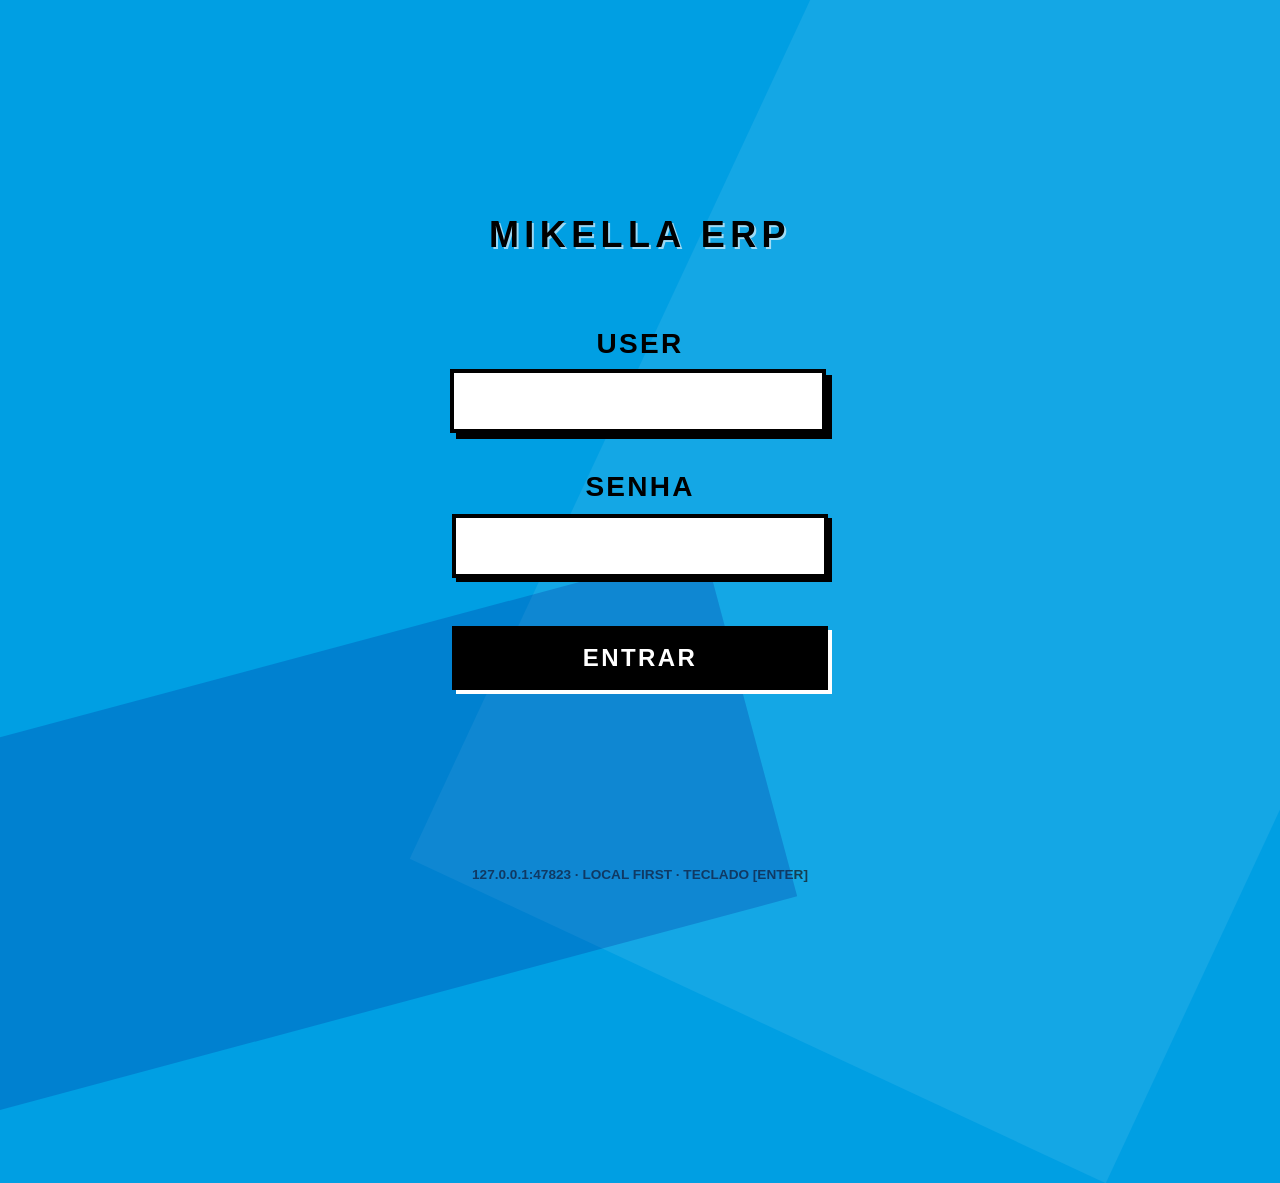
==== mikella/frontend/src/app/financeiro.html @ 802b2dbc "feat: initial commit - MVP-0, MVP-1, local-first store architecture" ====
<!DOCTYPE html>
<html lang="pt-BR">
<head>
  <meta charset="UTF-8" />
  <meta name="viewport" content="width=device-width, initial-scale=1.0" />
  <title>Mikella ERP — Financeiro</title>
  <link rel="stylesheet" href="../shared/design/tokens.css" />
  <link rel="stylesheet" href="../shared/design/fontes.css" />
  <link rel="stylesheet" href="../shared/ui/forms.css" />
  <style>
    [data-tema="caixa"] body { background: var(--branco); color: var(--preto); font-family: var(--fonte-texto); margin: 0; }
    .corte-m { position: fixed; top: 0; right: 0; width: 0; height: 0; border-top: 64px solid var(--cobalto-600); border-left: 64px solid transparent; }
    .wordmark { position: fixed; top: var(--espaco-6); left: var(--espaco-6); display: flex; gap: var(--espaco-1); font-family: var(--fonte-display); font-weight: var(--peso-display); font-size: 1.5rem; line-height: 1; z-index: 10; }
    .wordmark .letra { display: inline-flex; align-items: center; justify-content: center; width: 2em; height: 2em; font-size: 1.1rem; color: var(--preto); background: var(--cobalto-600); border: 2px solid var(--preto); }
    .wordmark .letra:nth-child(odd) { color: var(--branco); background: var(--preto); }

    .app-container { min-height: 100vh; padding: var(--espaco-8) var(--espaco-6) var(--espaco-6) var(--espaco-6); box-sizing: border-box; }
    .linha-topo { display: flex; justify-content: space-between; align-items: flex-end; margin-bottom: var(--espaco-4); gap: var(--espaco-4); flex-wrap: wrap; }
    .titulo-pagina { font-family: var(--fonte-display); font-weight: var(--peso-display); font-size: 1.5rem; margin: 0; }

    table { width: 100%; border-collapse: collapse; margin-top: var(--espaco-3); }
    th, td { border-bottom: 1px solid var(--preto); padding: var(--espaco-3) var(--espaco-2); text-align: left; font-family: var(--fonte-texto); font-size: 0.95rem; }
    th { font-weight: var(--peso-subtitulo); background: #f4f4f4; border-top: 2px solid var(--preto); }
    td.direita, th.direita { text-align: right; }

    .tag { display: inline-block; padding: 2px 8px; font-size: 0.8rem; font-weight: bold; border: 1px solid var(--preto); }
    .tag.pagar { background: #fee2e2; color: #991b1b; }
    .tag.receber { background: #dcfce7; color: #166534; }

    .barra-botoes { display: flex; gap: var(--espaco-2); margin-top: var(--espaco-5); flex-wrap: wrap; }
    .botao { display: inline-flex; align-items: center; justify-content: center; font-family: var(--fonte-texto); font-weight: var(--peso-subtitulo); padding: var(--espaco-3) var(--espaco-4); min-height: 48px; min-width: 96px; background: var(--branco); color: var(--preto); border: 2px solid var(--preto); cursor: pointer; text-decoration: none; }
    .botao:hover { background: var(--cobalto-600); color: var(--branco); }
    .botao.primario { background: var(--preto); color: var(--branco); }
    .botao.primario:hover { background: var(--cobalto-600); }
    .tecla { font-weight: var(--peso-titulo); margin-right: var(--espaco-2); }

    .modal { position: fixed; inset: 0; background: rgba(0,0,0,0.7); display: flex; align-items: center; justify-content: center; z-index: 200; }
    .modal-conteudo { background: var(--branco); color: var(--preto); border: 2px solid var(--preto); padding: var(--espaco-6); max-width: 480px; width: calc(100% - var(--espaco-4)); position: relative; }
    .modal-titulo { font-family: var(--fonte-display); font-weight: var(--peso-display); font-size: 1.5rem; margin: 0 0 var(--espaco-4); }
    .modal-conteudo::after { content: ""; position: absolute; top: 0; right: 0; width: 48px; height: 48px; background: var(--cobalto-600); clip-path: polygon(0 0, 0 100%, 100% 0); }

    .campo { margin-bottom: var(--espaco-3); }
    .campo label { display: block; font-weight: var(--peso-subtitulo); margin-bottom: var(--espaco-1); }
    .campo input, .campo select { width: 100%; padding: var(--espaco-2); border: 2px solid var(--preto); font-family: var(--fonte-texto); font-size: 1rem; box-sizing: border-box; }

    .toast { position: fixed; bottom: var(--espaco-6); right: var(--espaco-6); background: var(--preto); color: var(--branco); padding: var(--espaco-3) var(--espaco-5); font-family: var(--fonte-texto); font-weight: var(--peso-subtitulo); border: 2px solid var(--preto); display: none; z-index: 300; }
    .toast.visivel { display: block; }
  </style>
</head>
<body data-tema="caixa">
  <div class="corte-m"></div>
  <div class="wordmark" aria-label="Mikella">
    <span class="letra" aria-hidden="true">M</span>
    <span class="letra" aria-hidden="true">i</span>
    <span class="letra" aria-hidden="true">k</span>
    <span class="letra" aria-hidden="true">e</span>
    <span class="letra" aria-hidden="true">l</span>
    <span class="letra" aria-hidden="true">l</span>
    <span class="letra" aria-hidden="true">a</span>
  </div>

  <main class="app-container">
    <div class="linha-topo">
      <div>
        <h1 class="titulo-pagina">Financeiro — Contas em Aberto</h1>
        <p style="margin:var(--espaco-1) 0 0 0; color:#555;">Contas a pagar, a receber e liquidação de parcelas</p>
      </div>
      <div id="saldo-resumo" style="font-weight:bold; font-size:1.1rem; padding:var(--espaco-2); border:2px solid var(--preto);">
        Total Aberto: R$ 0,00
      </div>
    </div>

    <table>
      <thead>
        <tr>
          <th>Tipo</th>
          <th>Descrição</th>
          <th>Vencimento</th>
          <th>Parcela</th>
          <th class="direita">Valor</th>
          <th class="direita">Ação</th>
        </tr>
      </thead>
      <tbody id="tabela-contas-corpo">
        <tr><td colspan="6" style="text-align:center;">Carregando contas...</td></tr>
      </tbody>
    </table>

    <div class="barra-botoes">
      <button id="btn-nova-conta" class="botao primario"><span class="tecla">F1</span> Nova Conta</button>
      <button id="btn-backup" class="botao"><span class="tecla">F2</span> Gerar Backup Local</button>
      <button id="btn-voltar" class="botao"><span class="tecla">Esc</span> Voltar ao Menu</button>
    </div>
  </main>

  <div id="toast" class="toast"></div>

  <!-- Modal: Nova Conta -->
  <div id="modal-conta" class="modal" style="display:none;">
    <div class="modal-conteudo">
      <h2 class="modal-titulo">Lançar Nova Conta</h2>
      <form id="form-conta">
        <div class="campo">
          <label for="conta-tipo">Tipo de Conta *</label>
          <select id="conta-tipo">
            <option value="PAGAR">Conta a Pagar (Saída)</option>
            <option value="RECEBER">Conta a Receber (Entrada)</option>
          </select>
        </div>
        <div class="campo">
          <label for="conta-desc">Descrição / Fornecedor / Cliente *</label>
          <input id="conta-desc" type="text" required placeholder="Ex: Fornecedor Café Torrado" autocomplete="off" />
        </div>
        <div style="display:flex; gap:var(--espaco-2);">
          <div class="campo" style="flex:1;">
            <label for="conta-valor">Valor Total (R$) *</label>
            <input id="conta-valor" type="text" required placeholder="0,00" style="text-align:right;" />
          </div>
          <div class="campo" style="flex:1;">
            <label for="conta-parcelas">Nº Parcelas</label>
            <input id="conta-parcelas" type="number" value="1" min="1" max="60" />
          </div>
        </div>
        <div class="campo">
          <label for="conta-vencimento">Primeiro Vencimento *</label>
          <input id="conta-vencimento" type="date" required />
        </div>
        <div style="margin-top:var(--espaco-4); display:flex; gap:var(--espaco-2);">
          <button type="submit" class="botao primario" style="flex:1;">Registrar Conta</button>
          <button type="button" id="btn-cancelar-conta" class="botao" style="flex:1;">Cancelar</button>
        </div>
      </form>
    </div>
  </div>

  <!-- Modal: Liquidar Parcela -->
  <div id="modal-liquidar" class="modal" style="display:none;">
    <div class="modal-conteudo">
      <h2 class="modal-titulo">Liquidar Parcela</h2>
      <p id="liquidar-info" style="font-weight:bold; margin-bottom:var(--espaco-3);"></p>
      <form id="form-liquidar">
        <input type="hidden" id="liq-id" />
        <input type="hidden" id="liq-tipo" />
        <input type="hidden" id="liq-idx" />
        <div class="campo">
          <label for="liq-forma">Forma de Pagamento *</label>
          <select id="liq-forma">
            <option value="DINHEIRO">Dinheiro</option>
            <option value="PIX">Pix</option>
            <option value="DEBITO">Cartão de Débito</option>
            <option value="CREDITO">Cartão de Crédito</option>
            <option value="OUTRO">Outro / Boleto</option>
          </select>
        </div>
        <div class="campo">
          <label for="liq-valor">Valor a Liquidar (R$) *</label>
          <input id="liq-valor" type="text" required style="text-align:right;" />
        </div>
        <div style="margin-top:var(--espaco-4); display:flex; gap:var(--espaco-2);">
          <button type="submit" class="botao primario" style="flex:1;">Confirmar Liquidação</button>
          <button type="button" id="btn-cancelar-liq" class="botao" style="flex:1;">Cancelar</button>
        </div>
      </form>
    </div>
  </div>

  <script type="module">
    const API_URL = (window.MIKELLA_API_URL || "http://127.0.0.1:47823").replace(/\/+$/, "");
    const token = localStorage.getItem("mikella_token");
    if (!token) { window.location.href = "landing.html"; }
    const authHeaders = { "Authorization": `Bearer ${token}` };

    const Money = {
      fmt(c) {
        const v = (c < 0 ? "-" : "") + "R$ " + (Math.abs(c)/100).toFixed(2).replace(".", ",");
        return v;
      },
      parse(str) {
        const digitos = (str || "").replace(/\D/g, "");
        return parseInt(digitos, 10) || 0;
      }
    };

    function toast(msg) {
      const t = document.getElementById("toast");
      t.textContent = msg;
      t.classList.add("visivel");
      setTimeout(() => t.classList.remove("visivel"), 2500);
    }

    async function fetchJSON(path, opts = {}) {
      const res = await fetch(`${API_URL}${path}`, {
        headers: { "Content-Type": "application/json", ...authHeaders },
        ...opts,
      });
      const data = await res.json().catch(() => ({}));
      return { ok: res.ok, status: res.status, data };
    }

    async function carregarContas() {
      const { ok, data } = await fetchJSON("/v1/finance/contas-abertas");
      if (!ok) {
        toast(data.erro || "Falha ao carregar contas abertas.");
        return;
      }

      const contas = data.contas || [];
      renderTabela(contas);
    }

    function renderTabela(contas) {
      const tbody = document.getElementById("tabela-contas-corpo");
      tbody.innerHTML = "";

      let totalAbertoCentavos = 0;

      if (contas.length === 0) {
        tbody.innerHTML = '<tr><td colspan="6" style="text-align:center; padding:var(--espaco-6);">Nenhuma conta em aberto no momento.</td></tr>';
        document.getElementById("saldo-resumo").textContent = "Total Aberto: R$ 0,00";
        return;
      }

      contas.forEach(c => {
        const tr = document.createElement("tr");
        const tipoClass = c.tipo === "PAGAR" ? "pagar" : "receber";
        const valorCents = c.valor_centavos || 0;
        totalAbertoCentavos += valorCents;

        tr.innerHTML = `
          <td><span class="tag ${tipoClass}">${c.tipo}</span></td>
          <td><strong>${c.descricao}</strong></td>
          <td>${c.vencimento}</td>
          <td>${c.parcela_numero || 1}</td>
          <td class="direita">${Money.fmt(valorCents)}</td>
          <td class="direita">
            <button class="botao" style="min-height:36px; min-width:72px; padding:var(--espaco-1) var(--espaco-2);" 
              data-liquidar-id="${c.id}" data-liquidar-tipo="${c.tipo}" data-liquidar-idx="${c.parcela_numero || 1}" data-liquidar-valor="${valorCents}" data-liquidar-desc="${c.descricao}">
              Liquidar
            </button>
          </td>
        `;
        tbody.appendChild(tr);
      });

      document.getElementById("saldo-resumo").textContent = `Total Aberto: ${Money.fmt(totalAbertoCentavos)}`;

      tbody.querySelectorAll("[data-liquidar-id]").forEach(btn => {
        btn.onclick = () => abrirModalLiquidar(
          btn.dataset.liquidarId,
          btn.dataset.liquidarTipo,
          btn.dataset.liquidarIdx,
          parseInt(btn.dataset.liquidarValor, 10),
          btn.dataset.liquidarDesc
        );
      });
    }

    // Modal Nova Conta
    const modalConta = document.getElementById("modal-conta");
    const btnNovaConta = document.getElementById("btn-nova-conta");
    const btnCancelaConta = document.getElementById("btn-cancelar-conta");
    const formConta = document.getElementById("form-conta");

    btnNovaConta.onclick = () => {
      formConta.reset();
      document.getElementById("conta-vencimento").value = new Date().toISOString().slice(0, 10);
      modalConta.style.display = "flex";
      document.getElementById("conta-desc").focus();
    };

    btnCancelaConta.onclick = () => {
      modalConta.style.display = "none";
    };

    document.getElementById("conta-valor").addEventListener("input", (e) => {
      const v = e.target.value.replace(/\D/g, "");
      if (v.length > 0) {
        e.target.value = (parseInt(v, 10) / 100).toFixed(2).replace(".", ",");
      }
    });

    formConta.onsubmit = async (e) => {
      e.preventDefault();
      const tipo = document.getElementById("conta-tipo").value;
      const endpoint = tipo === "PAGAR" ? "/v1/finance/contas-pagar" : "/v1/finance/contas-receber";

      const totalCentavos = Money.parse(document.getElementById("conta-valor").value);
      const qtdParcelas = parseInt(document.getElementById("conta-parcelas").value, 10) || 1;
      const primeiroVenc = document.getElementById("conta-vencimento").value;

      // Gera parcelas
      const valorBaseParcela = Math.floor(totalCentavos / qtdParcelas);
      const resto = totalCentavos % qtdParcelas;

      const parcelas = [];
      const d = new Date(primeiroVenc + "T12:00:00Z");

      for (let i = 0; i < qtdParcelas; i++) {
        const vcto = new Date(d);
        vcto.setMonth(vcto.getMonth() + i);
        const valorParc = i === 0 ? valorBaseParcela + resto : valorBaseParcela;
        parcelas.push({
          numero: i + 1,
          vencimento: vcto.toISOString().slice(0, 10),
          valor_centavos: valorParc,
        });
      }

      const payload = {
        descricao: document.getElementById("conta-desc").value.trim(),
        pessoa_id: null,
        plano_contas_id: null,
        parcelas: parcelas,
      };

      const { ok, data } = await fetchJSON(endpoint, {
        method: "POST",
        body: JSON.stringify(payload)
      });

      if (ok) {
        toast("Conta registrada com sucesso!");
        modalConta.style.display = "none";
        carregarContas();
      } else {
        toast(data.erro || "Falha ao registrar conta.");
      }
    };

    // Modal Liquidar
    const modalLiq = document.getElementById("modal-liquidar");
    const formLiq = document.getElementById("form-liquidar");
    const btnCancelaLiq = document.getElementById("btn-cancelar-liq");

    function abrirModalLiquidar(id, tipo, idx, valorCents, desc) {
      document.getElementById("liq-id").value = id;
      document.getElementById("liq-tipo").value = tipo;
      document.getElementById("liq-idx").value = idx;
      document.getElementById("liquidar-info").textContent = `${tipo}: ${desc} — Parcela ${idx}`;
      document.getElementById("liq-valor").value = (valorCents / 100).toFixed(2).replace(".", ",");
      modalLiq.style.display = "flex";
      document.getElementById("liq-forma").focus();
    }

    btnCancelaLiq.onclick = () => { modalLiq.style.display = "none"; };

    formLiq.onsubmit = async (e) => {
      e.preventDefault();
      const id = document.getElementById("liq-id").value;
      const tipo = document.getElementById("liq-tipo").value;
      const idx = document.getElementById("liq-idx").value;
      const forma = document.getElementById("liq-forma").value;
      const valorCentavos = Money.parse(document.getElementById("liq-valor").value);

      const endpoint = tipo === "PAGAR"
        ? `/v1/finance/contas-pagar/${id}/parcelas/${idx}/liquidar`
        : `/v1/finance/contas-receber/${id}/parcelas/${idx}/liquidar`;

      const payload = {
        forma_pagamento: forma,
        valor_centavos: valorCentavos,
      };

      const { ok, data } = await fetchJSON(endpoint, {
        method: "POST",
        body: JSON.stringify(payload)
      });

      if (ok) {
        toast("Parcela liquidada com sucesso!");
        modalLiq.style.display = "none";
        carregarContas();
      } else {
        toast(data.erro || "Falha ao liquidar parcela.");
      }
    };

    // Backup Local
    document.getElementById("btn-backup").onclick = async () => {
      toast("Gerando cópia de segurança local...");
      const { ok, data } = await fetchJSON("/v1/sistema/backup-local", { 
        method: "POST",
        body: JSON.stringify({})
      });
      if (ok) {
        toast(`Backup gerado: ${data.arquivo} (${data.tamanho_bytes} bytes).`);
      } else {
        toast(data.erro || "Falha ao gerar backup.");
      }
    };

    // Voltar
    document.getElementById("btn-voltar").onclick = () => { window.location.href = "main-menu.html"; };

    // Teclas de atalho
    document.addEventListener("keydown", (e) => {
      if (modalConta.style.display === "flex" || modalLiq.style.display === "flex") {
        if (e.key === "Escape") {
          e.preventDefault();
          modalConta.style.display = "none";
          modalLiq.style.display = "none";
        }
        return;
      }

      if (e.key === "F1") { e.preventDefault(); btnNovaConta.click(); }
      else if (e.key === "F2") { e.preventDefault(); document.getElementById("btn-backup").click(); }
      else if (e.key === "Escape") { e.preventDefault(); document.getElementById("btn-voltar").click(); }
    });

    carregarContas();
  </script>
</body>
</html>
---- mikella/frontend/src/shared/design/tokens.css ----
/* ─────────────────────────────────────────────────────────────────────────
   Mikella Design System — Tokens de núcleo
   Baseado em 08_IDENTIDADE_VISUAL_E_UX.md §5.2, §6.4, §7.1, §7.8

   REGRA (VIS-110): Nenhum valor de cor, tamanho de fonte ou espaçamento
   hardcoded fora deste arquivo. Toda variação usa estas variáveis.

   Paleta fechada: cobalto / preto / branco / papel / cinza-500 +
   estados funcionais (amarelo, vermelho, verde). Nada de neon, rosa,
   roxo, ou gradientes (VIS-007, §4.1).

   Fontes: Archivo (Display) + Source Sans 3 (Texto).
   As fontes reais são carregadas via fontes.css (woff2 local).
   Estas variáveis são o stack de fallback (VIS-032: texto aparece
   imediatamente e troca sem mudar layout).
───────────────────────────────────────────────────────────────────────── */

:root {
  /* ════════════════════════════════════════════════════════════════════
     CORES — Paleta fechada (5.2)
     ════════════════════════════════════════════════════════════════════ */

  /* Cor-assinatura */
  --azul-600:  #0040D8;   /* cor da marca, ações primárias, bloco do total */
  --azul-700:  #0030A8;   /* estado pressionado/hover sobre azul-600 */

  /* Azul em fundos escuros */
  --azul-300:  #7DA2FF;   /* texto e ícone azul no modo Noite */
  --azul-100:  #DCE6FF;   /* fundo de linha selecionada */

  /* Preto / branco / papel (base) */
  --preto:     #000000;   /* tinta: texto, contornos, trilho de navegação */
  --branco:    #FFFFFF;   /* papel: fundo de trabalho */
  --papel:     #EEF0F6;   /* fundo de área no modo Dia, painéis laterais */

  /* Cinza e linha (texto secundário + réguas do livro) */
  --cinza-500: #5E6377;   /* texto secundário e bordas de campo */
  --linha:     #C9CCD8;   /* APENAS réguas decorativas do livro (VIS-073) */

  /* Modo Noite */
  --noite-2:   #141623;   /* painéis no modo Noite */

  /* Estados funcionais — sempre com texto + forma ao lado (VIS-300) */
  --amarelo:          #FFD21F;  /* aviso / validade a vencer */
  --vermelho:         #C81E16;  /* perigo / diferença de caixa / estoque crítico */
  --verde:            #07733C;  /* confirmação / conferido */
  --vermelho-claro:   #FF6B5E;  /* perigo no modo Noite */
  --verde-claro:      #3DD68C;  /* sucesso no modo Noite */

  /* ════════════════════════════════════════════════════════════════════
     CORTES (45°) — Assinatura visual (7.1)
     Sempre canto superior direito cortado a 45°. Zero border-radius (VIS-040).
     ════════════════════════════════════════════════════════════════════ */

  --corte-s: 6px;   /* botões, campos, marcas de estado */
  --corte-m: 12px;  /* painéis, diálogos, bloco do total */
  --corte-l: 24px;  /* painéis de destaque no modo Rua */

  /* ════════════════════════════════════════════════════════════════════
     ESPAÇAMENTO — Escala de 4px (7.8)
     ════════════════════════════════════════════════════════════════════ */

  --espaco-0: 0;
  --espaco-1: 4px;
  --espaco-2: 8px;
  --espaco-3: 12px;
  --espaco-4: 16px;
  --espaco-5: 24px;
  --espaco-6: 32px;
  --espaco-7: 48px;
  --espaco-8: 64px;
  --espaco-9: 96px;

  /* ════════════════════════════════════════════════════════════════════
     TIPOGRAFIA — Escala (6.4)
     Display: Archivo (condensada, extra-pesada, industrial)
     Texto: Source Sans 3 (neutra, aberta, legível)
     Fontes locais via fontes.css; fallback do sistema via tokens (VIS-032).
     ════════════════════════════════════════════════════════════════════ */

  --fonte-display: "Archivo", "Arial Narrow", "Helvetica Neue", sans-serif;
  --fonte-texto:   "Source Sans 3", "Segoe UI", "Noto Sans", sans-serif;

  --tamanho-numero-caixa: 5rem;   /* 80px em 16px base */
  --tamanho-display-l:    2.75rem; /* 44px */
  --tamanho-display-m:    2rem;    /* 32px */
  --tamanho-titulo:       1.25rem; /* 20px */
  --tamanho-subtitulo:    1rem;    /* 16px */
  --tamanho-texto:        0.875rem;/* 14px — padrão da interface */
  --tamanho-texto-caixa:  1rem;    /* 16px — lista de itens da venda */
  --tamanho-auxiliar:     0.8125rem; /* 13px — legendas, metadados */

  --peso-display: 800;
  --peso-titulo:  700;
  --peso-subtitulo: 600;
  --peso-texto:   400;
  --peso-texto-negrito: 700;
  --peso-numero-caixa: 900;

  /* ════════════════════════════════════════════════════════════════════
     FORMAS (5 formas do sistema — 7)
     Cada forma é uma classe utilitária. VIS-040: raio de borda zero.
     ════════════════════════════════════════════════════════════════════ */

  /* Corte-D, Corte-M, Corte-L: retângulo com canto superior direito cortado 45° */
  /* Selo: pentágono (ponta à direita) — definido em ui/selo/ */
  /* Marca de estado: pílula retangular com Corte-S — definida em ui/marca-estado/ */
  /* Régua: linha 1px — definida em ui/tabela-fita/ */
  /* Letreiro: letras-bloco — definida em ui/letreiro/ */
}

/* ════════════════════════════════════════════════════════════════════════
   TEMA DIA — padrão operacional (5.3, VIS-010)
   75% branco/papel, 18% preto, 6% azul, 1% estados
   ════════════════════════════════════════════════════════════════════════ */
[data-tema="dia"] {
  --fundo:   var(--branco);
  --painel:  var(--papel);
  --texto:   var(--preto);
  --texto-2: var(--cinza-500);
  --destaque: var(--azul-600);
  --borda:   var(--cinza-500);
  --selecao-bg: var(--azul-100);
  --rifa-status: var(--preto);
}

/* ════════════════════════════════════════════════════════════════════════
   TEMA NOITE — uso prolongado em ambiente escuro (5.3)
   Fundo preto + noite-2, texto branco, azul-300 para destaque
   ════════════════════════════════════════════════════════════════════════ */
[data-tema="noite"] {
  --fundo:   var(--preto);
  --painel:  var(--noite-2);
  --texto:   var(--branco);
  --texto-2: var(--cinza-500);
  --destaque: var(--azul-300);
  --borda:   var(--cinza-500);
  --selecao-bg: var(--azul-100);
  --rifa-status: var(--preto);
}

/* ════════════════════════════════════════════════════════════════════════
   TEMA RUA — landing, portal, ativação (5.3)
   55% azul, 25% preto, 20% branco
   ════════════════════════════════════════════════════════════════════════ */
[data-tema="rua"] {
  --fundo:   var(--azul-600);
  --painel:  var(--azul-600);
  --texto:   var(--branco);
  --texto-2: var(--branco);
  --destaque: var(--amarelo);
  --borda:   var(--preto);
  --selecao-bg: var(--azul-100);
  --rifa-status: var(--preto);
}

/* ════════════════════════════════════════════════════════════════════════
   ESTILOS BASE (6.1, 6.2, 6.25)
   ════════════════════════════════════════════════════════════════════════ */

/* Fonte do sistema como fallback até fontes locais carregar (VIS-032) */
html {
  font-size: 16px;
  scroll-behavior: manual; /* sem parallax (§4.1) */
}

body {
  margin: 0;
  font-family: var(--fonte-texto);
  font-size: var(--tamanho-texto);
  font-weight: var(--peso-texto);
  line-height: 1.4;
  -webkit-font-smoothing: auto;
  -moz-osx-font-smoothing: auto;
}

/* Algarismos tabulares + lining em todos os lugares (VIS-021) */
*, *::before, *::after {
  font-feature-settings: "tnum" 1, "lnum" 1;
}

/* Zero border-radius em todo o sistema (VIS-040) */
* {
  border-radius: 0;
}

/* Sem sombra difusa (VIS-072, §4.1) */
* {
  --shadow-soft: none;
  box-shadow: none;
}
---- mikella/frontend/src/shared/design/fontes.css ----
/* ─────────────────────────────────────────────────────────────────────────
   Mikella Design System — Carregamento de fontes
   08_IDENTIDADE_VISUAL_E_UX.md §6, §14.1

   Fontes (SIL OFL 1.1 — licença livre, verificada):
   - Archivo (Display): fontealternativa.com / github.com/google/fonts
   - Source Sans 3 (Texto): github.com/adobe-fonts/source-sans

   VIS-030: fontes locais em woff2, subconjunto latino (inclui ç, ã, õ, R$, −)
   VIS-031: orçamento ~120 KB — 7 arquivos = 103 KB ✓
   VIS-032: font-display: swap — texto aparece imediato na fonte de sistema,
            troca sem mudar layout (size-adjust para reservar métricas)
   VIS-033: licença OFL no repositório oficial, algarismos tabulares ✓

   A ordem do fallback: Archivo → Arial Narrow; Source Sans 3 → Segoe UI.
   font-feature-settings forçado globalmente em tokens.css ("tnum" 1, "lnum" 1).
───────────────────────────────────────────────────────────────────────── */

/* ─── Archivo (Display) — pesos usados: 800 (extra-bold), 900 (black) ─── */

@font-face {
  font-family: "Archivo";
  src: url("../fontes/Archivo-800.woff2") format("woff2");
  font-weight: 800;
  font-display: swap;
}

@font-face {
  font-family: "Archivo";
  src: url("../fontes/Archivo-900.woff2") format("woff2");
  font-weight: 900;
  font-display: swap;
}

@font-face {
  font-family: "Archivo";
  src: url("../fontes/Archivo-700.woff2") format("woff2");
  font-weight: 700;
  font-display: swap;
}

/* ─── Source Sans 3 (Texto) — pesos usados: 400, 600, 700, 900 ─── */

@font-face {
  font-family: "Source Sans 3";
  src: url("../fontes/SourceSans3-400.woff2") format("woff2");
  font-weight: 400;
  font-display: swap;
}

@font-face {
  font-family: "Source Sans 3";
  src: url("../fontes/SourceSans3-600.woff2") format("woff2");
  font-weight: 600;
  font-display: swap;
}

@font-face {
  font-family: "Source Sans 3";
  src: url("../fontes/SourceSans3-700.woff2") format("woff2");
  font-weight: 700;
  font-display: swap;
}

@font-face {
  font-family: "Source Sans 3";
  src: url("../fontes/SourceSans3-900.woff2") format("woff2");
  font-weight: 900;
  font-display: swap;
}
---- mikella/frontend/src/shared/ui/forms.css ----
/* ─────────────────────────────────────────────────────────────────────────
   Mikella Design System — Formas geométricas (5 formas do sistema)
   08_IDENTIDADE_VISUAL_E_UX.md §7

   VIS-040: raio de borda ZERO em todo o sistema. Nada de border-radius.
   VIS-041: clip-path polígono estático; ≤30 elementos com corte por tela.
   VIS-042: contorno 2px preto (ou 1px cinza-500); réguas 1px linha.
   4.1: NADA de sombra difusa, gradiente, glass, neon.

   As 5 formas (não mais formas genéricas):
   1. Corte  (7.1)  — canto superior direito cortado a 45°
   2. Selo   (7.2)  — pentágono, ponta à direita
   3. Marca  (7.3)  — pílula retangular com Corte-S
   4. Régua  (7.4)  — linha horizontal 1px
   5. Letreiro (7.5)— letras-bloco (implementado em HTML, não CSS)
───────────────────────────────────────────────────────────────────────── */

/* ════════════════════════════════════════════════════════════════════════
   FORMA 1: CORTE — assinatura visual
   Retângulo com canto superior direito cortado a 45°.
   VIS-041: clip-path polígono sobre elemento (sem animar).
   Variantes de tamanho do corte: 6px / 12px / 24px.
   ════════════════════════════════════════════════════════════════════════ */

.corte-s {
  clip-path: polygon(0 0, calc(100% - var(--corte-s)) 0, 100% var(--corte-s), 100% 100%, 0 100%);
}

.corte-m {
  clip-path: polygon(0 0, calc(100% - var(--corte-m)) 0, 100% var(--corte-m), 100% 100%, 0 100%);
}

.corte-l {
  clip-path: polygon(0 0, calc(100% - var(--corte-l)) 0, 100% var(--corte-l), 100% 100%, 0 100%);
}

/* Aninha: elemento externo preto com filho branco recuado (VIS-041) */
.corte-borda {
  position: relative;
  display: inline-block;
}
.corte-borda::after {
  content: "";
  position: absolute;
  inset: 2px; /* recuo do contorno 2px */
  clip-path: polygon(0 0, calc(100% - var(--corte-s)) 0, 100% var(--corte-s), 100% 100%, 0 100%);
  background: var(--fundo, var(--branco));
  z-index: 1;
}
.corte-borda > * {
  position: relative;
  z-index: 2;
}

/* ════════════════════════════════════════════════════════════════════════
   FORMA 2: SELO — pentágono (ponta à direita)
   Máximo 3 por tela (VIS-001, §4.2). Estado importante.
   VIS-043: sempre tem texto. Forma e texto repetem a cor.
   ════════════════════════════════════════════════════════════════════════ */

.selo {
  display: inline-flex;
  align-items: center;
  justify-content: center;
  padding: var(--espaco-1) var(--espaco-3);
  font-family: var(--fonte-display);
  font-size: var(--tamanho-auxiliar);
  font-weight: var(--peso-display);
  text-transform: uppercase;
  letter-spacing: 0.05em;
  /* Pentágono: ponta à direita */
  clip-path: polygon(0 0, 60% 0, 100% 50%, 60% 100%, 0 100%);
  white-space: nowrap;
  line-height: 1.3;
}

/* Variantes de cor do selo (7.2) */
.selo-atencao    { background: var(--amarelo);        color: var(--preto); }
.selo-perigo     { background: var(--vermelho);       color: var(--branco); }
.selo-confirmacao { background: var(--verde);        color: var(--branco); }
.selo-marca      { background: var(--azul-600);       color: var(--branco); }
.selo-bloqueado  { background: var(--branco); border: 2px dashed var(--preto); color: var(--preto); }

/* Inclinação -2 a -3° só no modo Rua (7.2) */
[data-tema="rua"] .selo-rua {
  transform: rotate(-2deg);
}

/* ════════════════════════════════════════════════════════════════════════
   FORMA 3: MARCA DE ESTADO — pílula retangular com Corte-S
   Tabelas e listas. Texto em caixa de frase, 13px, peso 600.
   VIS-004: proximidade (rótulo colado ao campo).
   ════════════════════════════════════════════════════════════════════════ */

.marca-estado {
  display: inline-flex;
  align-items: center;
  gap: var(--espaco-1);
  padding: var(--espaco-1) var(--espaco-3);
  font-family: var(--fonte-texto);
  font-size: var(--tamanho-auxiliar);
  font-weight: var(--peso-subtitulo);
  font-feature-settings: "tnum" 1, "lnum" 1, "smcp" off;
  text-transform: none; /* caixa de frase, nunca maiúsculas (7.3) */
  letter-spacing: 0;
  border: 1px solid transparent;
  clip-path: inset(0); /* sem borda arredondada, sem corte por padrão */
}

/* Indicador à esquerda — quadrado ou triângulo (7.3) */
.marca-indicador {
  width: var(--espaco-2);
  height: var(--espaco-2);
  flex-shrink: 0;
  display: inline-block;
}
.marca-triangulo .marca-indicador {
  clip-path: polygon(0 0, 100% 50%, 0 100%);
}
.marca-quadrado .marca-indicador {
  /* retângulo puro, sem border-radius (VIS-040) */
}

/* Estados de cor da marca (7.3 + 5.2) */
.marca-aberta    { color: var(--verde);    border-color: var(--verde); }
.marca-fechamento { color: var(--amarelo); border-color: var(--amarelo); }
.marca-atencao   { color: var(--amarelo);  border-color: var(--amarelo); }
.marca-pendente  { color: var(--cinza-500); border-color: var(--cinza-500); }
.marca-pago      { color: var(--verde);    border-color: var(--verde); }
.marca-perigo    { color: var(--vermelho); border-color: var(--vermelho); }

/* ════════════════════════════════════════════════════════════════════════
   FORMA 4: RÉGUA — linha horizontal 1px
   Organiza tabelas e listas como livro contábil (7.4, VIS-045).
   ════════════════════════════════════════════════════════════════════════ */

.regua {
  border-top: 1px solid var(--linha);
}

.regua-total {
  border-top: 2px solid var(--preto); /* soma */
}

.regua-fina {
  border-bottom: 1px solid var(--linha);
}

/* ════════════════════════════════════════════════════════════════════════
   BOTÕES (Seção 12)
   ════════════════════════════════════════════════════════════════════════ */

.btn {
  display: inline-flex;
  align-items: center;
  justify-content: center;
  font-family: var(--fonte-texto);
  font-weight: var(--peso-subtitulo);
  font-size: var(--tamanho-texto);
  text-decoration: none;
  cursor: pointer;
  border: none;
  border: 2px solid transparent;
  padding: var(--espaco-2) var(--espaco-4);
  height: 40px; /* VIS-071: altura padrão 40px */
  transition: background-color 0.15s ease, border-color 0.15s ease;
}

/* Botão primário: fundo azul-600, texto branco (12.1) */
.btn-primario {
  background: var(--azul-600);
  color: var(--branco);
  border-color: var(--azul-600);
}
.btn-primario:hover   { background: var(--azul-700); border-color: var(--azul-700); }
.btn-primario:active  { transform: scale(0.98); }

/* Botão secundário: fundo branco, contorno 2px preto */
.btn-secundario {
  background: var(--fundo, var(--branco));
  color: var(--texto, var(--preto));
  border-color: var(--preto);
}
.btn-secundario:hover {
  background: var(--painel, var(--papel));
}

/* Botão terciário: texto azul, sem fundo */
.btn-terciario {
  background: transparent;
  color: var(--azul-600);
  border-color: transparent;
  text-decoration: underline;
}
.btn-terciario:hover { background: var(--azul-100); }

/* Botão perigoso: fundo vermelho (12.1) */
.btn-perigo {
  background: var(--vermelho);
  color: var(--branco);
  border-color: var(--vermelho);
}

/* Botão do caixa: 48px (VIS-071) */
.btn-caixa {
  height: 48px;
  width: 100%;
  font-size: var(--tamanho-subtitulo);
}

/* Foco visível: inversão de cor + barra de 4px na base (12.1) */
.btn:focus-visible,
.campo:focus-visible {
  outline: 2px solid var(--destaque);
  outline-offset: 0;
  box-shadow: inset 0 -4px 0 var(--destaque); /* barra 4px base */
}

/* ════════════════════════════════════════════════════════════════════════
   CAMPOS (12.2)
   ════════════════════════════════════════════════════════════════════════ */

.campo {
  display: block;
  width: 100%;
  padding: var(--espaco-2) var(--espaco-2);
  font-family: var(--fonte-texto);
  font-size: var(--tamanho-texto);
  font-weight: var(--peso-texto);
  color: var(--texto, var(--preto));
  background: var(--fundo, var(--branco));
  border: 2px solid var(--borda, var(--cinza-500));
  height: 40px; /* VIS-071 */
}

.campo:focus {
  border-color: var(--preto);
  border-width: 2px;
}

.campo.erro {
  border-color: var(--vermelho);
}

.campo-label {
  font-family: var(--fonte-texto);
  font-size: var(--tamanho-auxiliar);
  font-weight: var(--peso-subtitulo);
  color: var(--texto-2, var(--cinza-500));
  margin-bottom: var(--espaco-1);
  display: block;
}

/* Campo de valor: número tabular, R$ fixo, direita (VIS-021, 12.3) */
.campo-valor {
  text-align: right;
  font-family: var(--fonte-texto);
  font-feature-settings: "tnum" 1, "lnum" 1;
  direction: ltr;
}

/* ════════════════════════════════════════════════════════════════════════
   PAINEL (12.6)
   Corte-M, contorno 2px, cabeçalho com título 20px
   ════════════════════════════════════════════════════════════════════════ */

.painel {
  background: var(--painel, var(--branco));
  border: 2px solid var(--preto);
  position: relative;
}

.painel.corte-m {
  clip-path: polygon(0 0, calc(100% - var(--corte-m)) 0, 100% var(--corte-m), 100% 100%, 0 100%);
}

.painel-cabecalho {
  font-family: var(--fonte-texto);
  font-size: var(--tamanho-titulo);
  font-weight: var(--peso-titulo);
  padding: var(--espaco-3) var(--espaco-4);
  border-bottom: 1px solid var(--linha);
}

.painel-corpo {
  padding: var(--espaco-3) var(--espaco-4);
}

/* ════════════════════════════════════════════════════════════════════════
   TABELA EM FITA (12.4, VIS-045)
   Réguas de 1px, cabeçalho caixa de frase peso 600,
   números à direita, linha selecionada invertida.
   ═══════════════════════════════════════════════════════════════════════─ */

.tabela-fita {
  width: 100%;
  border-collapse: collapse;
  font-family: var(--fonte-texto);
}

.tabela-fita th {
  text-align: left;
  font-size: var(--tamanho-auxiliar);
  font-weight: var(--peso-subtitulo);
  color: var(--texto-2, var(--cinza-500));
  padding: var(--espaco-2) 0;
  border-bottom: 1px solid var(--linha);
  text-transform: capitalize;
}

.tabela-fita th.numero { text-align: right; }

.tabela-fita td {
  padding: var(--espaco-1) 0;
  border-bottom: 1px solid var(--linha);
}

.tabela-fita td.numero {
  text-align: right;
  font-feature-settings: "tnum" 1, "lnum" 1;
}

.tabela-fita tr.selecionado {
  background: var(--azul-100);
  color: var(--preto);
}

.tabela-fita .total-row td {
  border-top: 2px solid var(--preto);
  font-weight: var(--peso-titulo);
}

/* ════════════════════════════════════════════════════════════════════════
   BARRA DE ESTADO (9.3)
   Faixa fixa no topo: sessão, segurança, internet/backup
   ════════════════════════════════════════════════════════════════════════ */

.barra-estado {
  display: flex;
  align-items: center;
  gap: var(--espaco-3);
  background: var(--painel, var(--papel));
  border-bottom: 1px solid var(--linha);
  padding: var(--espaco-1) var(--espaco-4);
  font-family: var(--fonte-texto);
  font-size: var(--tamanho-auxiliar);
  font-weight: var(--peso-texto);
  color: var(--texto-2, var(--cinza-500));
  flex-wrap: wrap;
}

.barra-estado .item {
  display: inline-flex;
  align-items: center;
  gap: var(--espaco-1);
}

.barra-estado .item.segurado {
  color: var(--verde);
}

.barra-estado .item.offline {
  color: var(--amarelo);
}

/* ════════════════════════════════════════════════════════════════════════
   TRILHO DE NAVEGAÇÃO (9.2, VIS-007)
   Preto, 176px, texto branco, seleção cobalto invertida (UX-007)
   ════════════════════════════════════════════════════════════════════════ */

.trilho-nav {
  position: fixed;
  top: 0; left: 0; bottom: 0;
  width: 176px;
  background: var(--preto);
  display: flex;
  flex-direction: column;
  gap: var(--espaco-1);
  padding: var(--espaco-5) var(--espaco-3);
}

.trilho-nav a {
  display: block;
  padding: var(--espaco-2) var(--espaco-2);
  color: var(--branco);
  text-decoration: none;
  font-family: var(--fonte-texto);
  font-size: var(--tamanho-texto);
  font-weight: var(--peso-subtitulo);
  transition: background-color 0.15s ease;
}

.trilho-nav a.ativo {
  background: var(--azul-600);
  color: var(--branco);
  /* seleção por inversão de cor (VIS-011) */
}

.trilho-nav a:hover:not(.ativo) {
  background: var(--papel);
  color: var(--preto);
}

/* ════════════════════════════════════════════════════════════════════════
   CONTADOR DE COTA (UX-034, 12.8)
   Texto "61 de 85" em 16px peso 700 + barra chapada com marcas
   ════════════════════════════════════════════════════════════════════════ */

.contador-cota {
  display: flex;
  align-items: center;
  gap: var(--espaco-2);
  font-family: var(--fonte-texto);
  font-size: 1rem;
  font-weight: var(--peso-titulo);
}

.contador-barra {
  flex: 1;
  height: 8px;
  background: var(--cinza-500);
  position: relative;
  border: 1px solid var(--preto);
}

.contador-barra::before {
  content: "";
  display: block;
  height: 100%;
  width: var(--progresso, 70%); /* calculado dinamicamente */
  background: var(--amarelo);
}

/* Passa de 80%: amarelo + selo atenção */
.contador-cota.umero {
  --progresso: 80%;
}

/* 100%: vermelho + selo perigo */
.contador-cota.critico {
  --progresso: 100%;
}

/* ════════════════════════════════════════════════════════════════════════
   TECLA (atalho) — caixa com Corte-S (12.9)
   ════════════════════════════════════════════════════════════════════════ */

.tecla {
  display: inline-flex;
  align-items: center;
  justify-content: center;
  font-family: var(--fonte-texto);
  font-size: var(--tamanho-auxiliar);
  font-weight: var(--peso-subtitulo);
  width: 28px;
  height: 28px;
  border: 1px solid var(--preto);
  background: var(--fundo, var(--branco));
  color: var(--texto, var(--preto));
  clip-path: polygon(0 0, calc(100% - var(--corte-s)) 0, 100% var(--corte-s), 100% 100%, 0 100%);
  white-space: nowrap;
}

/* ════════════════════════════════════════════════════════════════════════
   NÚMERO GRANDE (VIS-001, 6.4)
   Usado no total do caixa, saldos, faturamento
   ════════════════════════════════════════════════════════════════════════ */

.numero-grande {
  font-family: var(--fonte-display);
  font-size: var(--tamanho-numero-caixa);
  font-weight: var(--peso-numero-caixa);
  color: var(--destaque, var(--azul-600));
  font-feature-settings: "tnum" 1, "lnum" 1;
  line-height: 1;
}

.numero-grande.branco { color: var(--branco); }
.numero-grande.preto { color: var(--preto); }
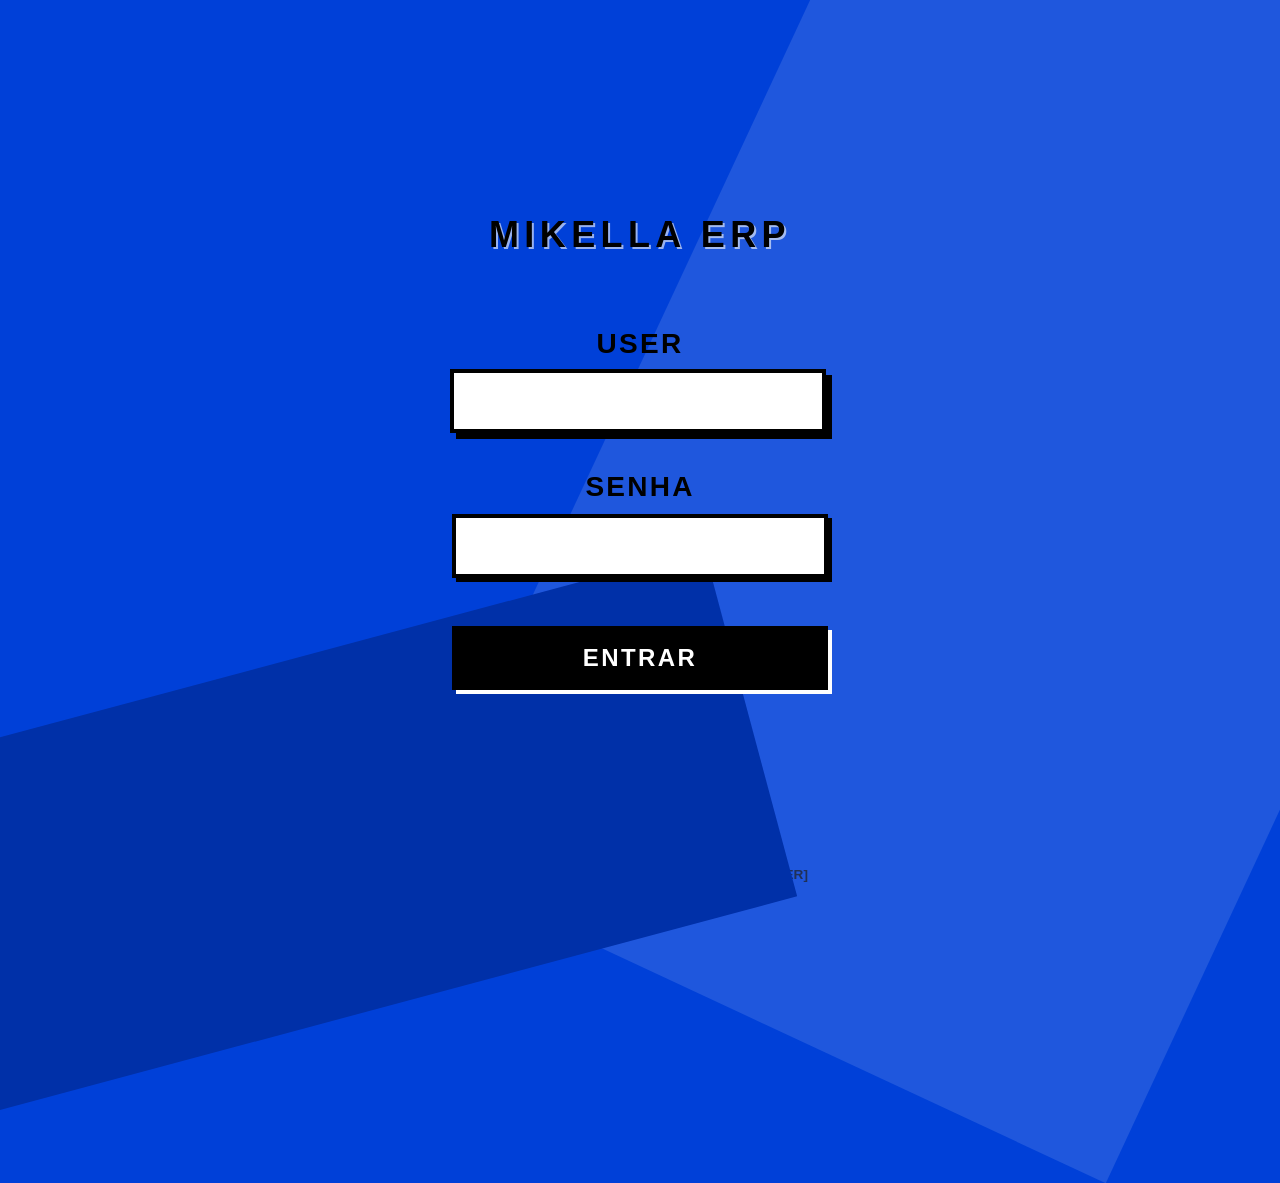
==== commit e0c1e89a: "fix(frontend): harmonize design tokens and strict visual identity spec" ====
--- a/mikella/frontend/src/app/financeiro.html
+++ b/mikella/frontend/src/app/financeiro.html
@@ -23,9 +23,9 @@
     th { font-weight: var(--peso-subtitulo); background: #f4f4f4; border-top: 2px solid var(--preto); }
     td.direita, th.direita { text-align: right; }
 
-    .tag { display: inline-block; padding: 2px 8px; font-size: 0.8rem; font-weight: bold; border: 1px solid var(--preto); }
-    .tag.pagar { background: #fee2e2; color: #991b1b; }
-    .tag.receber { background: #dcfce7; color: #166534; }
+    .tag { display: inline-block; padding: 2px 8px; font-size: 0.8rem; font-weight: var(--peso-titulo); border: 1px solid var(--preto); text-transform: uppercase; }
+    .tag.pagar { background: var(--vermelho, #C81E16); color: var(--branco, #FFFFFF); }
+    .tag.receber { background: var(--verde, #07733C); color: var(--branco, #FFFFFF); }
 
     .barra-botoes { display: flex; gap: var(--espaco-2); margin-top: var(--espaco-5); flex-wrap: wrap; }
     .botao { display: inline-flex; align-items: center; justify-content: center; font-family: var(--fonte-texto); font-weight: var(--peso-subtitulo); padding: var(--espaco-3) var(--espaco-4); min-height: 48px; min-width: 96px; background: var(--branco); color: var(--preto); border: 2px solid var(--preto); cursor: pointer; text-decoration: none; }
--- a/mikella/frontend/src/shared/design/tokens.css
+++ b/mikella/frontend/src/shared/design/tokens.css
@@ -23,6 +23,8 @@
   /* Cor-assinatura */
   --azul-600:  #0040D8;   /* cor da marca, ações primárias, bloco do total */
   --azul-700:  #0030A8;   /* estado pressionado/hover sobre azul-600 */
+  --cobalto-600: var(--azul-600); /* alias canônico citado na especificação */
+  --cobalto-700: var(--azul-700);
 
   /* Azul em fundos escuros */
   --azul-300:  #7DA2FF;   /* texto e ícone azul no modo Noite */
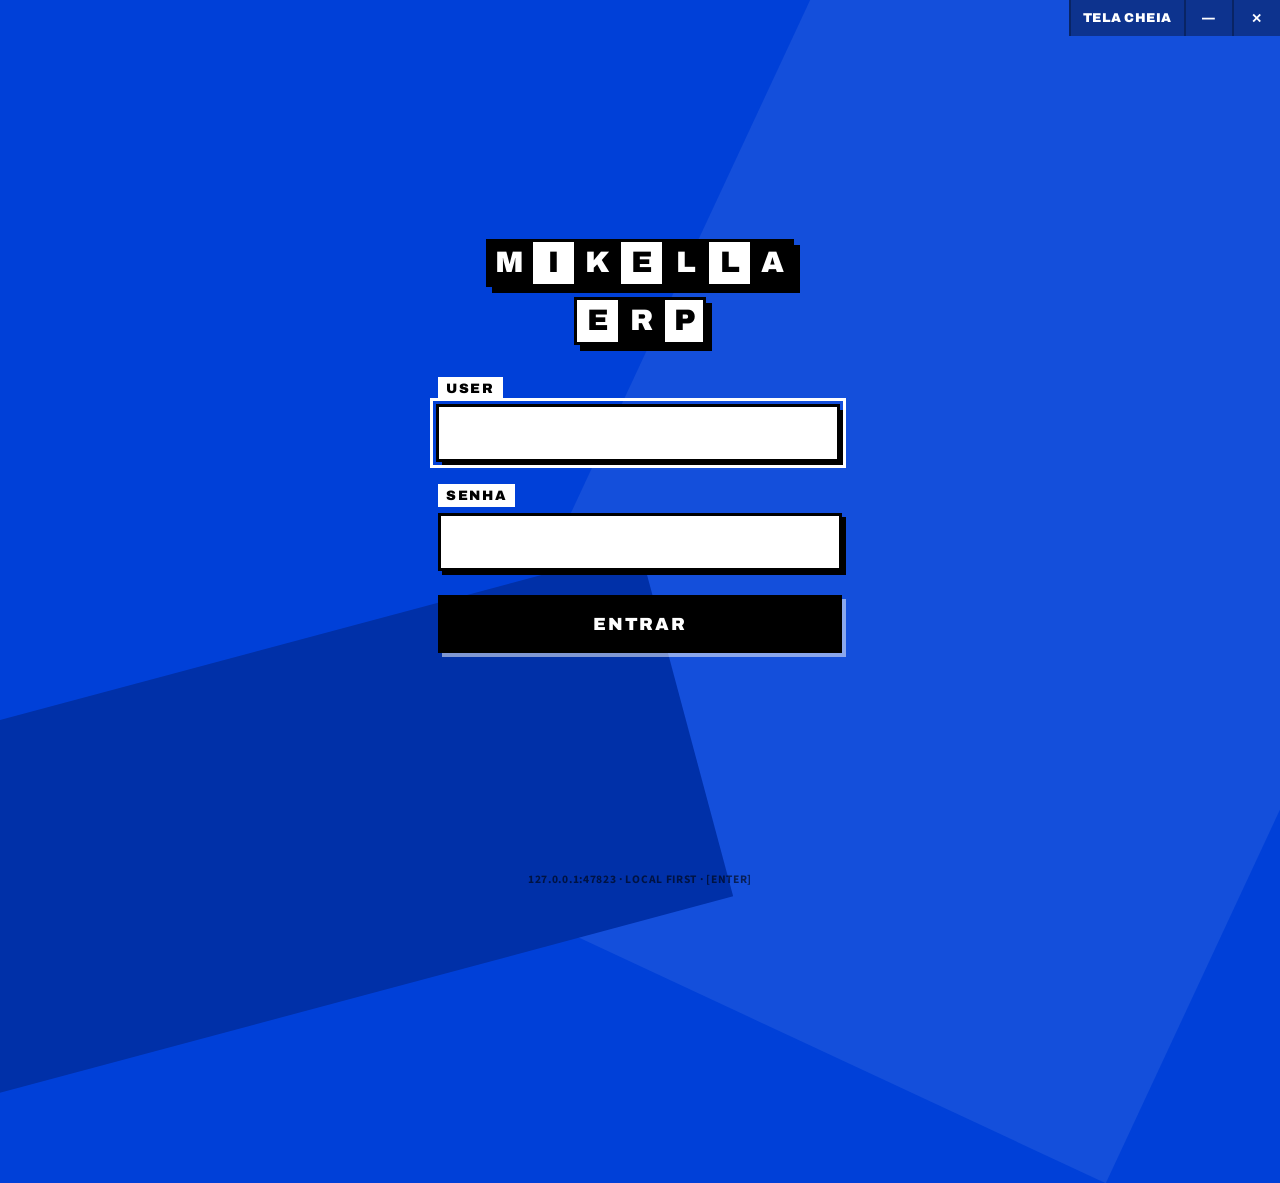
==== commit a43958be: "feat(ui): add window controls (min/fs/close), payment method icons, cartoon network sticker letterin" ====
--- a/mikella/frontend/src/app/financeiro.html
+++ b/mikella/frontend/src/app/financeiro.html
@@ -7,6 +7,7 @@
   <link rel="stylesheet" href="../shared/design/tokens.css" />
   <link rel="stylesheet" href="../shared/design/fontes.css" />
   <link rel="stylesheet" href="../shared/ui/forms.css" />
+  <link rel="stylesheet" href="../shared/ui/window-controls.css" />
   <style>
     [data-tema="caixa"] body { background: var(--branco); color: var(--preto); font-family: var(--fonte-texto); margin: 0; }
     .corte-m { position: fixed; top: 0; right: 0; width: 0; height: 0; border-top: 64px solid var(--cobalto-600); border-left: 64px solid transparent; }
@@ -165,6 +166,9 @@
   </div>
 
   <script type="module">
+    import { inicializarControlesJanela } from "../shared/ui/window-controls.js";
+    inicializarControlesJanela();
+
     const API_URL = (window.MIKELLA_API_URL || "http://127.0.0.1:47823").replace(/\/+$/, "");
     const token = localStorage.getItem("mikella_token");
     if (!token) { window.location.href = "landing.html"; }
--- a/mikella/frontend/src/shared/design/fontes.css
+++ b/mikella/frontend/src/shared/design/fontes.css
@@ -20,21 +20,21 @@
 
 @font-face {
   font-family: "Archivo";
-  src: url("../fontes/Archivo-800.woff2") format("woff2");
+  src: url("./fontes/Archivo-800.woff2") format("woff2");
   font-weight: 800;
   font-display: swap;
 }
 
 @font-face {
   font-family: "Archivo";
-  src: url("../fontes/Archivo-900.woff2") format("woff2");
+  src: url("./fontes/Archivo-900.woff2") format("woff2");
   font-weight: 900;
   font-display: swap;
 }
 
 @font-face {
   font-family: "Archivo";
-  src: url("../fontes/Archivo-700.woff2") format("woff2");
+  src: url("./fontes/Archivo-700.woff2") format("woff2");
   font-weight: 700;
   font-display: swap;
 }
@@ -43,28 +43,28 @@
 
 @font-face {
   font-family: "Source Sans 3";
-  src: url("../fontes/SourceSans3-400.woff2") format("woff2");
+  src: url("./fontes/SourceSans3-400.woff2") format("woff2");
   font-weight: 400;
   font-display: swap;
 }
 
 @font-face {
   font-family: "Source Sans 3";
-  src: url("../fontes/SourceSans3-600.woff2") format("woff2");
+  src: url("./fontes/SourceSans3-600.woff2") format("woff2");
   font-weight: 600;
   font-display: swap;
 }
 
 @font-face {
   font-family: "Source Sans 3";
-  src: url("../fontes/SourceSans3-700.woff2") format("woff2");
+  src: url("./fontes/SourceSans3-700.woff2") format("woff2");
   font-weight: 700;
   font-display: swap;
 }
 
 @font-face {
   font-family: "Source Sans 3";
-  src: url("../fontes/SourceSans3-900.woff2") format("woff2");
+  src: url("./fontes/SourceSans3-900.woff2") format("woff2");
   font-weight: 900;
   font-display: swap;
 }
--- a/mikella/frontend/src/shared/ui/window-controls.css
+++ b/mikella/frontend/src/shared/ui/window-controls.css
@@ -0,0 +1,55 @@
+/* ── Controles Universais de Janela Mikella ── */
+.mikella-window-bar {
+  position: fixed;
+  top: 0;
+  right: 0;
+  z-index: 9999;
+  display: flex;
+  align-items: center;
+  background: #000000;
+  border-left: 2px solid #000000;
+  border-bottom: 2px solid #000000;
+  height: 38px;
+  user-select: none;
+}
+
+.mikella-win-btn {
+  display: inline-flex;
+  align-items: center;
+  justify-content: center;
+  gap: 6px;
+  background: #000000;
+  color: #FFFFFF;
+  border: none;
+  border-left: 1px solid rgba(255, 255, 255, 0.25);
+  height: 38px;
+  padding: 0 12px;
+  font-family: var(--fonte-display, "Archivo", sans-serif);
+  font-size: 0.82rem;
+  font-weight: 900;
+  letter-spacing: 0.05em;
+  cursor: pointer;
+  transition: background 100ms ease, color 100ms ease;
+  outline: none;
+}
+
+.mikella-win-btn:hover {
+  background: #FFFFFF;
+  color: #000000;
+}
+
+.mikella-win-btn.fs-active {
+  background: var(--amarelo, #FFD21F);
+  color: #000000;
+}
+
+.mikella-win-btn.btn-close:hover {
+  background: var(--vermelho, #C81E16);
+  color: #FFFFFF;
+}
+
+.mikella-win-btn svg {
+  width: 14px;
+  height: 14px;
+  fill: currentColor;
+}
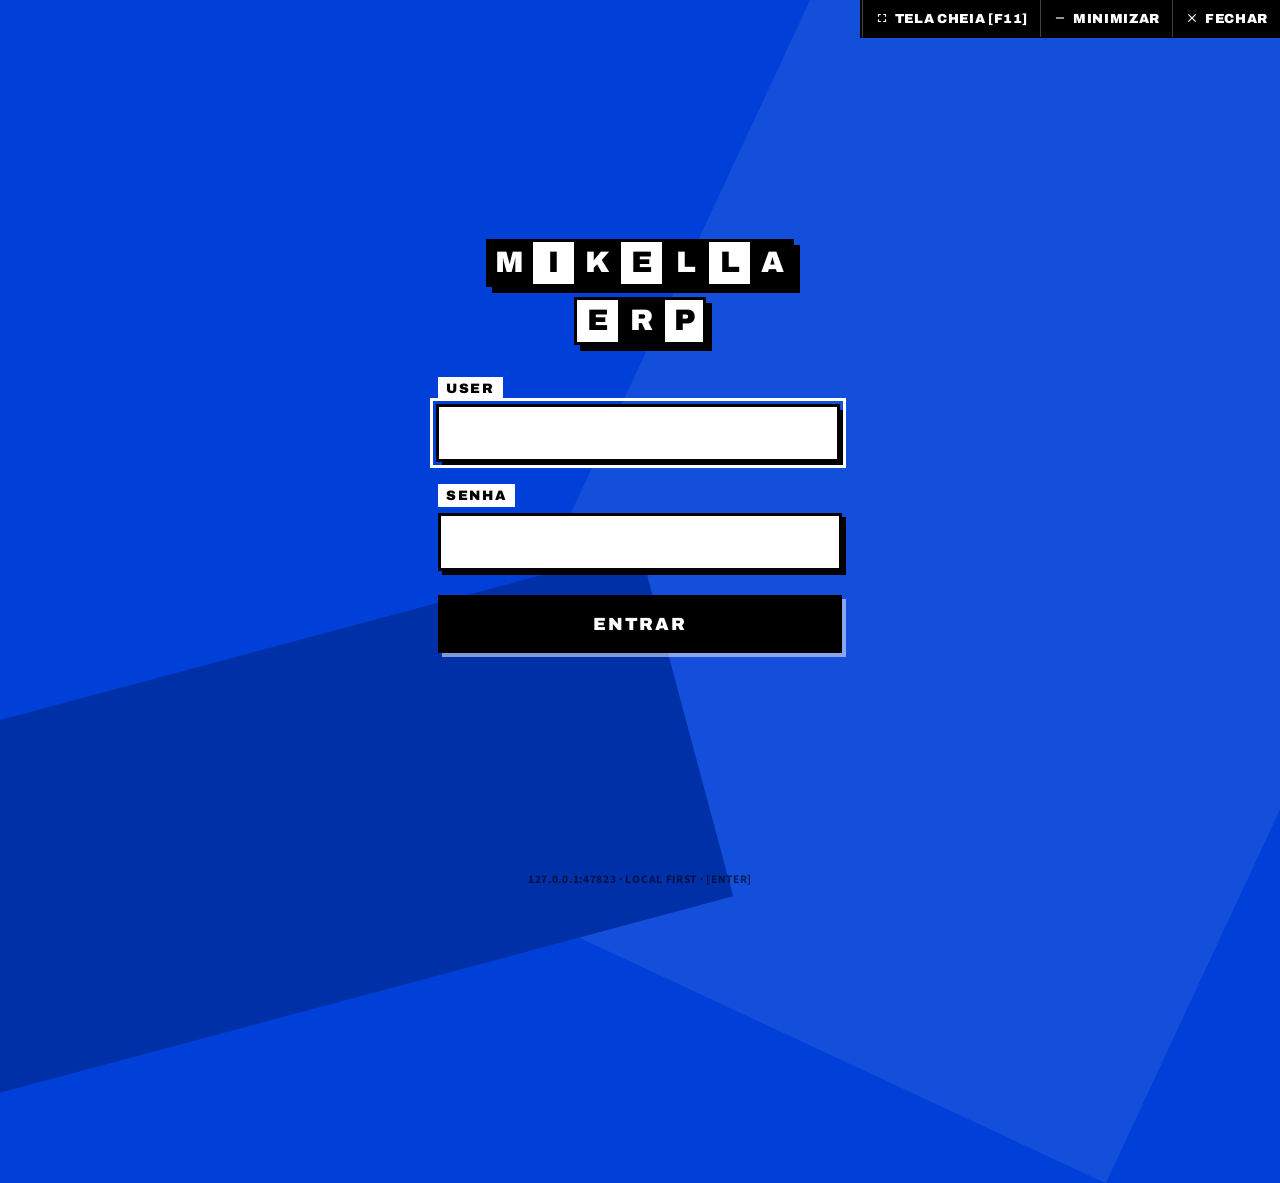
==== commit 0fcf8d17: "feat: onboarding na UI, fuso IANA por loja e dashboard sem bug de meia-noite Onboarding - Adiciona a" ====
--- a/mikella/frontend/src/app/financeiro.html
+++ b/mikella/frontend/src/app/financeiro.html
@@ -3,94 +3,369 @@
 <head>
   <meta charset="UTF-8" />
   <meta name="viewport" content="width=device-width, initial-scale=1.0" />
-  <title>Mikella ERP — Financeiro</title>
+  <title>Mikella ERP — Módulo Financeiro</title>
   <link rel="stylesheet" href="../shared/design/tokens.css" />
   <link rel="stylesheet" href="../shared/design/fontes.css" />
   <link rel="stylesheet" href="../shared/ui/forms.css" />
   <link rel="stylesheet" href="../shared/ui/window-controls.css" />
-  <style>
-    [data-tema="caixa"] body { background: var(--branco); color: var(--preto); font-family: var(--fonte-texto); margin: 0; }
-    .corte-m { position: fixed; top: 0; right: 0; width: 0; height: 0; border-top: 64px solid var(--cobalto-600); border-left: 64px solid transparent; }
-    .wordmark { position: fixed; top: var(--espaco-6); left: var(--espaco-6); display: flex; gap: var(--espaco-1); font-family: var(--fonte-display); font-weight: var(--peso-display); font-size: 1.5rem; line-height: 1; z-index: 10; }
-    .wordmark .letra { display: inline-flex; align-items: center; justify-content: center; width: 2em; height: 2em; font-size: 1.1rem; color: var(--preto); background: var(--cobalto-600); border: 2px solid var(--preto); }
-    .wordmark .letra:nth-child(odd) { color: var(--branco); background: var(--preto); }
-
-    .app-container { min-height: 100vh; padding: var(--espaco-8) var(--espaco-6) var(--espaco-6) var(--espaco-6); box-sizing: border-box; }
-    .linha-topo { display: flex; justify-content: space-between; align-items: flex-end; margin-bottom: var(--espaco-4); gap: var(--espaco-4); flex-wrap: wrap; }
-    .titulo-pagina { font-family: var(--fonte-display); font-weight: var(--peso-display); font-size: 1.5rem; margin: 0; }
-
-    table { width: 100%; border-collapse: collapse; margin-top: var(--espaco-3); }
-    th, td { border-bottom: 1px solid var(--preto); padding: var(--espaco-3) var(--espaco-2); text-align: left; font-family: var(--fonte-texto); font-size: 0.95rem; }
-    th { font-weight: var(--peso-subtitulo); background: #f4f4f4; border-top: 2px solid var(--preto); }
-    td.direita, th.direita { text-align: right; }
-
-    .tag { display: inline-block; padding: 2px 8px; font-size: 0.8rem; font-weight: var(--peso-titulo); border: 1px solid var(--preto); text-transform: uppercase; }
-    .tag.pagar { background: var(--vermelho, #C81E16); color: var(--branco, #FFFFFF); }
-    .tag.receber { background: var(--verde, #07733C); color: var(--branco, #FFFFFF); }
-
-    .barra-botoes { display: flex; gap: var(--espaco-2); margin-top: var(--espaco-5); flex-wrap: wrap; }
-    .botao { display: inline-flex; align-items: center; justify-content: center; font-family: var(--fonte-texto); font-weight: var(--peso-subtitulo); padding: var(--espaco-3) var(--espaco-4); min-height: 48px; min-width: 96px; background: var(--branco); color: var(--preto); border: 2px solid var(--preto); cursor: pointer; text-decoration: none; }
-    .botao:hover { background: var(--cobalto-600); color: var(--branco); }
-    .botao.primario { background: var(--preto); color: var(--branco); }
-    .botao.primario:hover { background: var(--cobalto-600); }
-    .tecla { font-weight: var(--peso-titulo); margin-right: var(--espaco-2); }
-
-    .modal { position: fixed; inset: 0; background: rgba(0,0,0,0.7); display: flex; align-items: center; justify-content: center; z-index: 200; }
-    .modal-conteudo { background: var(--branco); color: var(--preto); border: 2px solid var(--preto); padding: var(--espaco-6); max-width: 480px; width: calc(100% - var(--espaco-4)); position: relative; }
-    .modal-titulo { font-family: var(--fonte-display); font-weight: var(--peso-display); font-size: 1.5rem; margin: 0 0 var(--espaco-4); }
-    .modal-conteudo::after { content: ""; position: absolute; top: 0; right: 0; width: 48px; height: 48px; background: var(--cobalto-600); clip-path: polygon(0 0, 0 100%, 100% 0); }
-
-    .campo { margin-bottom: var(--espaco-3); }
-    .campo label { display: block; font-weight: var(--peso-subtitulo); margin-bottom: var(--espaco-1); }
-    .campo input, .campo select { width: 100%; padding: var(--espaco-2); border: 2px solid var(--preto); font-family: var(--fonte-texto); font-size: 1rem; box-sizing: border-box; }
-
-    .toast { position: fixed; bottom: var(--espaco-6); right: var(--espaco-6); background: var(--preto); color: var(--branco); padding: var(--espaco-3) var(--espaco-5); font-family: var(--fonte-texto); font-weight: var(--peso-subtitulo); border: 2px solid var(--preto); display: none; z-index: 300; }
-    .toast.visivel { display: block; }
-  </style>
+  <link rel="stylesheet" href="../features/finance/finance.css" />
 </head>
 <body data-tema="caixa">
-  <div class="corte-m"></div>
-  <div class="wordmark" aria-label="Mikella">
-    <span class="letra" aria-hidden="true">M</span>
-    <span class="letra" aria-hidden="true">i</span>
-    <span class="letra" aria-hidden="true">k</span>
-    <span class="letra" aria-hidden="true">e</span>
-    <span class="letra" aria-hidden="true">l</span>
-    <span class="letra" aria-hidden="true">l</span>
-    <span class="letra" aria-hidden="true">a</span>
-  </div>
+    <!-- Barra de Topo Unificada -->
+  <header style="background: #000; color: #FFF; padding: 10px 24px; display: flex; justify-content: space-between; align-items: center; border-bottom: 3px solid #0040D8;">
+    <div style="display: flex; align-items: center; gap: 12px;">
+      <span style="font-family: var(--fonte-display); font-size: 1.3rem; font-weight: 900; letter-spacing: 1px; color: #FFF;">MIKELLA <span style="background: #0040D8; padding: 2px 6px; font-size: 0.8rem;">FINANCEIRO</span></span>
+    </div>
+    <div>
+      <button id="btn-topo-voltar" type="button" class="botao" style="background: #FFF; color: #000; font-weight: 800; font-size: 0.85rem; padding: 4px 12px; height: 32px;" >
+        [ESC] Voltar ao Menu
+      </button>
+    </div>
+  </header>
 
   <main class="app-container">
     <div class="linha-topo">
       <div>
-        <h1 class="titulo-pagina">Financeiro — Contas em Aberto</h1>
-        <p style="margin:var(--espaco-1) 0 0 0; color:#555;">Contas a pagar, a receber e liquidação de parcelas</p>
-      </div>
-      <div id="saldo-resumo" style="font-weight:bold; font-size:1.1rem; padding:var(--espaco-2); border:2px solid var(--preto);">
-        Total Aberto: R$ 0,00
-      </div>
-    </div>
-
-    <table>
-      <thead>
-        <tr>
-          <th>Tipo</th>
-          <th>Descrição</th>
-          <th>Vencimento</th>
-          <th>Parcela</th>
-          <th class="direita">Valor</th>
-          <th class="direita">Ação</th>
-        </tr>
-      </thead>
-      <tbody id="tabela-contas-corpo">
-        <tr><td colspan="6" style="text-align:center;">Carregando contas...</td></tr>
-      </tbody>
-    </table>
-
+        <h1 class="titulo-pagina">Financeiro Integrado</h1>
+        <p class="subtitulo-pagina">Fluxo de Caixa, Contas a Pagar, A Receber e DRE Simplificada</p>
+      </div>
+      <div id="saldo-resumo" class="card-kpi" style="padding: var(--espaco-2) var(--espaco-3); font-weight: bold;">
+        Carregando...
+      </div>
+    </div>
+
+    <!-- Navegação por Abas -->
+    <nav class="barra-abas" role="tablist" aria-label="Abas Financeiras">
+      <button type="button" id="tab-vendas" class="aba ativa" role="tab" aria-selected="true" aria-controls="painel-vendas">
+        <span class="tecla">1</span> Visão Geral & Vendas
+      </button>
+      <button type="button" id="tab-fluxo" class="aba" role="tab" aria-selected="false" aria-controls="painel-fluxo">
+        <span class="tecla">2</span> Fluxo de Caixa
+      </button>
+      <button type="button" id="tab-pagar" class="aba" role="tab" aria-selected="false" aria-controls="painel-pagar">
+        <span class="tecla">3</span> A Pagar
+      </button>
+      <button type="button" id="tab-receber" class="aba" role="tab" aria-selected="false" aria-controls="painel-receber">
+        <span class="tecla">4</span> A Receber
+      </button>
+      <button type="button" id="tab-resultado" class="aba" role="tab" aria-selected="false" aria-controls="painel-resultado">
+        <span class="tecla">5</span> Resultado (DRE)
+      </button>
+    </nav>
+
+    <!-- ABA 1: VISÃO GERAL & VENDAS (INSPIRADO CHOKKO-MELT) -->
+    <section id="painel-vendas" class="painel-aba" role="tabpanel" aria-labelledby="tab-vendas">
+      <!-- Filtros de Período Inspirados no Chokko-Melt -->
+      <div class="barra-filtros" style="justify-content: space-between; align-items: center; background: #F8F9FC; border: 2px solid #000; padding: 10px 14px; margin-bottom: var(--espaco-4);">
+        <div style="display: flex; gap: 8px; align-items: center;">
+          <span style="font-weight: 800; font-size: 0.85rem; text-transform: uppercase;">Período:</span>
+          <button type="button" id="btn-periodo-hoje" class="btn-filtro-rapido ativo">Hoje</button>
+          <button type="button" id="btn-periodo-semana" class="btn-filtro-rapido">Esta Semana</button>
+          <button type="button" id="btn-periodo-mes" class="btn-filtro-rapido">Este Mês</button>
+        </div>
+        <div class="filtro-datas">
+          <label for="chokko-data-inicio" style="font-weight: bold; font-size: 0.85rem;">De:</label>
+          <input type="date" id="chokko-data-inicio" />
+          <label for="chokko-data-fim" style="font-weight: bold; font-size: 0.85rem;">Até:</label>
+          <input type="date" id="chokko-data-fim" />
+          <button type="button" id="btn-filtrar-chokko" class="botao" style="min-height: 36px; padding: 4px 12px; font-size: 0.85rem;">Filtrar</button>
+        </div>
+      </div>
+
+      <!-- 6 Cards de Indicadores Financeiros do Chokko-Melt -->
+      <div class="cards-kpi-grade" style="grid-template-columns: repeat(auto-fit, minmax(180px, 1fr));">
+        <div class="card-kpi" style="border-left: 6px solid #000;">
+          <span class="card-kpi-rotulo">Faturamento Bruto</span>
+          <div id="card-fat-bruto" class="card-kpi-valor" style="color: #000;">R$ 0,00</div>
+          <div class="card-kpi-detalhe">Vendas finalizadas</div>
+        </div>
+        <div class="card-kpi" style="border-left: 6px solid #047857;">
+          <span class="card-kpi-rotulo">Lucro Bruto (Margem)</span>
+          <div id="card-lucro-liquido" class="card-kpi-valor" style="color: #047857;">R$ 0,00</div>
+          <div id="card-margem-detalhe" class="card-kpi-detalhe">Margem: 0%</div>
+        </div>
+        <div class="card-kpi" style="border-left: 6px solid #047857;">
+          <span class="card-kpi-rotulo">Total Pix</span>
+          <div id="card-total-pix" class="card-kpi-valor" style="color: #047857;">R$ 0,00</div>
+          <div class="card-kpi-detalhe">Recebido via Pix</div>
+        </div>
+        <div class="card-kpi" style="border-left: 6px solid #0040D8;">
+          <span class="card-kpi-rotulo">Total Cartão</span>
+          <div id="card-total-cartao" class="card-kpi-valor" style="color: #0040D8;">R$ 0,00</div>
+          <div class="card-kpi-detalhe">Débito e Crédito</div>
+        </div>
+        <div class="card-kpi" style="border-left: 6px solid #334155;">
+          <span class="card-kpi-rotulo">Total Dinheiro</span>
+          <div id="card-total-dinheiro" class="card-kpi-valor" style="color: #334155;">R$ 0,00</div>
+          <div class="card-kpi-detalhe">Em espécie no caixa</div>
+        </div>
+        <div class="card-kpi" style="border-left: 6px solid #6B21A8;">
+          <span class="card-kpi-rotulo">Total de Vendas</span>
+          <div id="card-qtd-vendas" class="card-kpi-valor" style="color: #6B21A8;">0</div>
+          <div id="card-ticket-medio" class="card-kpi-detalhe">Ticket Médio: R$ 0,00</div>
+        </div>
+      </div>
+
+      <!-- Tabela de Detalhamento de Entradas (Vendas) -->
+      <div style="background: #FFF; border: 2px solid #000; padding: var(--espaco-4); margin-top: var(--espaco-4);">
+        <div style="display: flex; justify-content: space-between; align-items: center; margin-bottom: var(--espaco-3); border-bottom: 2px solid #000; padding-bottom: 8px;">
+          <h2 class="titulo-secao" style="margin: 0;">Detalhamento de Entradas por Venda</h2>
+          <span style="font-size: 0.82rem; font-weight: bold; color: #555;">Hora oficial: Brasília (UTC-3)</span>
+        </div>
+        <div style="overflow-x: auto;">
+          <table>
+            <thead>
+              <tr>
+                <th style="width: 100px;">Venda / COO</th>
+                <th>Data / Hora</th>
+                <th>Cliente</th>
+                <th>Forma de Pagamento</th>
+                <th style="text-align: right;">Valor Bruto</th>
+                <th style="text-align: right;">Lucro Bruto</th>
+              </tr>
+            </thead>
+            <tbody id="tabela-entradas-chokko">
+              <tr>
+                <td colspan="6" style="text-align: center; color: #666; padding: 24px;">Carregando vendas do período...</td>
+              </tr>
+            </tbody>
+          </table>
+        </div>
+      </div>
+    </section>
+
+    <!-- ABA 2: FLUXO DE CAIXA -->
+    <section id="painel-fluxo" class="painel-aba oculto" role="tabpanel" aria-labelledby="tab-fluxo">
+      <div class="cards-kpi-grade">
+        <div class="card-kpi">
+          <span class="card-kpi-rotulo">Saldo Inicial</span>
+          <div id="fc-saldo-inicial" class="card-kpi-valor">R$ 0,00</div>
+          <div class="card-kpi-detalhe">Início do período</div>
+        </div>
+        <div class="card-kpi">
+          <span class="card-kpi-rotulo">Total Entradas</span>
+          <div id="fc-total-entradas" class="card-kpi-valor valor-positivo">R$ 0,00</div>
+          <div class="card-kpi-detalhe">Recebimentos no período</div>
+        </div>
+        <div class="card-kpi">
+          <span class="card-kpi-rotulo">Total Saídas</span>
+          <div id="fc-total-saidas" class="card-kpi-valor valor-negativo">R$ 0,00</div>
+          <div class="card-kpi-detalhe">Pagamentos e despesas</div>
+        </div>
+        <div class="card-kpi">
+          <span class="card-kpi-rotulo">Saldo Final Consolidado</span>
+          <div id="fc-saldo-final" class="card-kpi-valor">R$ 0,00</div>
+          <div id="fc-saldo-status" class="card-kpi-detalhe">Projetado</div>
+        </div>
+      </div>
+
+      <div class="barra-filtros">
+        <div class="filtro-datas">
+          <label for="fc-data-inicio">De:</label>
+          <input type="date" id="fc-data-inicio" />
+          <label for="fc-data-fim">Até:</label>
+          <input type="date" id="fc-data-fim" />
+          <button type="button" id="btn-filtrar-fc" class="botao">Filtrar Fluxo</button>
+        </div>
+      </div>
+
+      <!-- Curva de Saldo Acumulado em SVG -->
+      <div class="area-grafico-fluxo">
+        <h2 class="titulo-secao">Evolução do Saldo Acumulado</h2>
+        <div id="container-svg-fluxo" style="min-height: 120px; width: 100%;"></div>
+      </div>
+
+      <h2 class="titulo-secao">Extrato Diário de Caixa</h2>
+      <table>
+        <thead>
+          <tr>
+            <th>Data</th>
+            <th class="direita">Entradas (+)</th>
+            <th class="direita">Saídas (-)</th>
+            <th class="direita">Saldo do Dia</th>
+            <th class="direita">Saldo Acumulado</th>
+          </tr>
+        </thead>
+        <tbody id="tabela-fc-corpo">
+          <tr><td colspan="5" style="text-align:center;">Carregando fluxo de caixa...</td></tr>
+        </tbody>
+      </table>
+    </section>
+
+    <!-- ABA 2: A PAGAR -->
+    <section id="painel-pagar" class="painel-aba oculto" role="tabpanel" aria-labelledby="tab-pagar">
+      <div class="cards-kpi-grade">
+        <div class="card-kpi">
+          <span class="card-kpi-rotulo">Total a Pagar</span>
+          <div id="pagar-kpi-total" class="card-kpi-valor valor-negativo">R$ 0,00</div>
+          <div class="card-kpi-detalhe">Todas as contas em aberto</div>
+        </div>
+        <div class="card-kpi">
+          <span class="card-kpi-rotulo">Próximos 7 Dias</span>
+          <div id="pagar-kpi-7dias" class="card-kpi-valor" style="color: #D97706;">R$ 0,00</div>
+          <div class="card-kpi-detalhe">Atenção ao fluxo</div>
+        </div>
+        <div class="card-kpi">
+          <span class="card-kpi-rotulo">Vencidas</span>
+          <div id="pagar-kpi-vencidas" class="card-kpi-valor valor-negativo">R$ 0,00</div>
+          <div class="card-kpi-detalhe">Urgente regularizar</div>
+        </div>
+      </div>
+
+      <div class="barra-filtros">
+        <button type="button" id="filtro-pagar-todas" class="botao primario">Todas as Contas</button>
+        <button type="button" id="filtro-pagar-7dias" class="botao">Próximos 7 Dias</button>
+        <button type="button" id="filtro-pagar-vencidas" class="botao">Vencidas</button>
+      </div>
+
+      <table>
+        <thead>
+          <tr>
+            <th>Descrição / Fornecedor</th>
+            <th>Vencimento</th>
+            <th>Parcela</th>
+            <th class="direita">Valor</th>
+            <th class="direita">Ação</th>
+          </tr>
+        </thead>
+        <tbody id="tabela-pagar-corpo">
+          <tr><td colspan="5" style="text-align:center;">Carregando contas a pagar...</td></tr>
+        </tbody>
+      </table>
+    </section>
+
+    <!-- ABA 3: A RECEBER -->
+    <section id="painel-receber" class="painel-aba oculto" role="tabpanel" aria-labelledby="tab-receber">
+      <div class="cards-kpi-grade">
+        <div class="card-kpi">
+          <span class="card-kpi-rotulo">Total a Receber</span>
+          <div id="receber-kpi-total" class="card-kpi-valor valor-positivo">R$ 0,00</div>
+          <div class="card-kpi-detalhe">Vendas e crediário</div>
+        </div>
+        <div class="card-kpi">
+          <span class="card-kpi-rotulo">Vence Hoje</span>
+          <div id="receber-kpi-hoje" class="card-kpi-valor" style="color: #0040D8;">R$ 0,00</div>
+          <div class="card-kpi-detalhe">Previsão para hoje</div>
+        </div>
+        <div class="card-kpi">
+          <span class="card-kpi-rotulo">Em Atraso / Vencido</span>
+          <div id="receber-kpi-vencido" class="card-kpi-valor valor-negativo">R$ 0,00</div>
+          <div class="card-kpi-detalhe">Cobrança pendente</div>
+        </div>
+      </div>
+
+      <div class="grade-aging">
+        <div class="card-aging">
+          <div class="card-aging-titulo">Em Dia</div>
+          <div id="aging-em-dia" class="card-aging-valor valor-positivo">R$ 0,00</div>
+        </div>
+        <div class="card-aging">
+          <div class="card-aging-titulo">1 a 30 dias</div>
+          <div id="aging-1-30" class="card-aging-valor" style="color: #D97706;">R$ 0,00</div>
+        </div>
+        <div class="card-aging">
+          <div class="card-aging-titulo">31 a 60 dias</div>
+          <div id="aging-31-60" class="card-aging-valor" style="color: #E11D48;">R$ 0,00</div>
+        </div>
+        <div class="card-aging">
+          <div class="card-aging-titulo">&gt; 60 dias</div>
+          <div id="aging-mais-60" class="card-aging-valor valor-negativo">R$ 0,00</div>
+        </div>
+      </div>
+
+      <div class="barra-filtros">
+        <button type="button" id="filtro-receber-todas" class="botao primario">Todas as Contas</button>
+        <button type="button" id="filtro-receber-hoje" class="botao">Vencendo Hoje</button>
+        <button type="button" id="filtro-receber-vencidas" class="botao">Apenas Vencidas</button>
+      </div>
+
+      <table>
+        <thead>
+          <tr>
+            <th>Descrição / Cliente</th>
+            <th>Vencimento</th>
+            <th>Parcela</th>
+            <th class="direita">Valor</th>
+            <th class="direita">Ação</th>
+          </tr>
+        </thead>
+        <tbody id="tabela-receber-corpo">
+          <tr><td colspan="5" style="text-align:center;">Carregando contas a receber...</td></tr>
+        </tbody>
+      </table>
+    </section>
+
+    <!-- ABA 4: RESULTADO (DRE SIMPLIFICADA) -->
+    <section id="painel-resultado" class="painel-aba oculto" role="tabpanel" aria-labelledby="tab-resultado">
+      <div class="barra-filtros">
+        <div class="filtro-datas">
+          <label for="dre-mes-input">Competência (Mês/Ano):</label>
+          <input type="month" id="dre-mes-input" />
+          <button type="button" id="btn-atualizar-dre" class="botao">Calcular DRE</button>
+        </div>
+      </div>
+
+      <div class="caixa-dre">
+        <h2 class="titulo-secao">Demonstração do Resultado do Exercício (Regime de Competência)</h2>
+        <table class="tabela-dre">
+          <tbody>
+            <tr>
+              <td><strong>1. (+) Receita Bruta de Vendas</strong></td>
+              <td id="dre-receita-bruta" class="direita valor-positivo">R$ 0,00</td>
+            </tr>
+            <tr>
+              <td>&nbsp;&nbsp;&nbsp;&nbsp;(-) Deduções e Devoluções de Vendas</td>
+              <td id="dre-deducoes" class="direita valor-negativo">R$ 0,00</td>
+            </tr>
+            <tr class="linha-subtotal">
+              <td><strong>3. (=) Receita Líquida</strong></td>
+              <td id="dre-receita-liquida" class="direita">R$ 0,00</td>
+            </tr>
+            <tr>
+              <td>&nbsp;&nbsp;&nbsp;&nbsp;(-) Custo das Mercadorias Vendidas (CMV)</td>
+              <td id="dre-cmv" class="direita valor-negativo">R$ 0,00</td>
+            </tr>
+            <tr class="linha-subtotal">
+              <td><strong>5. (=) Lucro Bruto / Margem de Contribuição</strong></td>
+              <td id="dre-lucro-bruto" class="direita">R$ 0,00</td>
+            </tr>
+            <tr>
+              <td>&nbsp;&nbsp;&nbsp;&nbsp;(-) Despesas Operacionais e Administrativas</td>
+              <td id="dre-despesas" class="direita valor-negativo">R$ 0,00</td>
+            </tr>
+            <tr class="linha-resultado">
+              <td><strong>7. (=) Resultado Líquido do Exercício</strong></td>
+              <td id="dre-resultado-liquido" class="direita">R$ 0,00</td>
+            </tr>
+          </tbody>
+        </table>
+
+        <div class="cards-kpi-grade" style="margin-top: var(--espaco-4); margin-bottom: 0;">
+          <div class="card-kpi">
+            <span class="card-kpi-rotulo">Margem Bruta</span>
+            <div id="dre-margem-bruta" class="card-kpi-valor">0,0%</div>
+            <div class="card-kpi-detalhe">Lucro Bruto / Receita Líq.</div>
+          </div>
+          <div class="card-kpi">
+            <span class="card-kpi-rotulo">Margem Líquida</span>
+            <div id="dre-margem-liquida" class="card-kpi-valor">0,0%</div>
+            <div class="card-kpi-detalhe">Resultado / Receita Líq.</div>
+          </div>
+          <div class="card-kpi">
+            <span class="card-kpi-rotulo">Diagnóstico Operacional</span>
+            <div id="dre-diagnostico" class="card-kpi-valor" style="font-size: 1.1rem;">-</div>
+            <div class="card-kpi-detalhe">Eficiência da loja</div>
+          </div>
+        </div>
+      </div>
+    </section>
+
+    <!-- Barra de Atalhos Global -->
     <div class="barra-botoes">
-      <button id="btn-nova-conta" class="botao primario"><span class="tecla">F1</span> Nova Conta</button>
-      <button id="btn-backup" class="botao"><span class="tecla">F2</span> Gerar Backup Local</button>
-      <button id="btn-voltar" class="botao"><span class="tecla">Esc</span> Voltar ao Menu</button>
+      <button type="button" id="btn-nova-conta" class="botao primario"><span class="tecla">F1</span> Nova Conta</button>
+      <button type="button" id="btn-backup" class="botao"><span class="tecla">F2</span> Gerar Backup Local</button>
+      <button type="button" id="btn-atualizar" class="botao"><span class="tecla">F5</span> Atualizar</button>
+      <button type="button" id="btn-voltar" class="botao"><span class="tecla">Esc</span> Voltar ao Menu</button>
     </div>
   </main>
 
@@ -101,28 +376,28 @@
     <div class="modal-conteudo">
       <h2 class="modal-titulo">Lançar Nova Conta</h2>
       <form id="form-conta">
-        <div class="campo">
+        <div class="campo-grupo">
           <label for="conta-tipo">Tipo de Conta *</label>
           <select id="conta-tipo">
-            <option value="PAGAR">Conta a Pagar (Saída)</option>
-            <option value="RECEBER">Conta a Receber (Entrada)</option>
+            <option value="PAGAR">Conta a Pagar (Saída / Fornecedor)</option>
+            <option value="RECEBER">Conta a Receber (Entrada / Cliente)</option>
           </select>
         </div>
-        <div class="campo">
+        <div class="campo-grupo">
           <label for="conta-desc">Descrição / Fornecedor / Cliente *</label>
           <input id="conta-desc" type="text" required placeholder="Ex: Fornecedor Café Torrado" autocomplete="off" />
         </div>
         <div style="display:flex; gap:var(--espaco-2);">
-          <div class="campo" style="flex:1;">
+          <div class="campo-grupo" style="flex:1;">
             <label for="conta-valor">Valor Total (R$) *</label>
             <input id="conta-valor" type="text" required placeholder="0,00" style="text-align:right;" />
           </div>
-          <div class="campo" style="flex:1;">
+          <div class="campo-grupo" style="flex:1;">
             <label for="conta-parcelas">Nº Parcelas</label>
             <input id="conta-parcelas" type="number" value="1" min="1" max="60" />
           </div>
         </div>
-        <div class="campo">
+        <div class="campo-grupo">
           <label for="conta-vencimento">Primeiro Vencimento *</label>
           <input id="conta-vencimento" type="date" required />
         </div>
@@ -143,7 +418,7 @@
         <input type="hidden" id="liq-id" />
         <input type="hidden" id="liq-tipo" />
         <input type="hidden" id="liq-idx" />
-        <div class="campo">
+        <div class="campo-grupo">
           <label for="liq-forma">Forma de Pagamento *</label>
           <select id="liq-forma">
             <option value="DINHEIRO">Dinheiro</option>
@@ -153,7 +428,7 @@
             <option value="OUTRO">Outro / Boleto</option>
           </select>
         </div>
-        <div class="campo">
+        <div class="campo-grupo">
           <label for="liq-valor">Valor a Liquidar (R$) *</label>
           <input id="liq-valor" type="text" required style="text-align:right;" />
         </div>
@@ -165,254 +440,6 @@
     </div>
   </div>
 
-  <script type="module">
-    import { inicializarControlesJanela } from "../shared/ui/window-controls.js";
-    inicializarControlesJanela();
-
-    const API_URL = (window.MIKELLA_API_URL || "http://127.0.0.1:47823").replace(/\/+$/, "");
-    const token = localStorage.getItem("mikella_token");
-    if (!token) { window.location.href = "landing.html"; }
-    const authHeaders = { "Authorization": `Bearer ${token}` };
-
-    const Money = {
-      fmt(c) {
-        const v = (c < 0 ? "-" : "") + "R$ " + (Math.abs(c)/100).toFixed(2).replace(".", ",");
-        return v;
-      },
-      parse(str) {
-        const digitos = (str || "").replace(/\D/g, "");
-        return parseInt(digitos, 10) || 0;
-      }
-    };
-
-    function toast(msg) {
-      const t = document.getElementById("toast");
-      t.textContent = msg;
-      t.classList.add("visivel");
-      setTimeout(() => t.classList.remove("visivel"), 2500);
-    }
-
-    async function fetchJSON(path, opts = {}) {
-      const res = await fetch(`${API_URL}${path}`, {
-        headers: { "Content-Type": "application/json", ...authHeaders },
-        ...opts,
-      });
-      const data = await res.json().catch(() => ({}));
-      return { ok: res.ok, status: res.status, data };
-    }
-
-    async function carregarContas() {
-      const { ok, data } = await fetchJSON("/v1/finance/contas-abertas");
-      if (!ok) {
-        toast(data.erro || "Falha ao carregar contas abertas.");
-        return;
-      }
-
-      const contas = data.contas || [];
-      renderTabela(contas);
-    }
-
-    function renderTabela(contas) {
-      const tbody = document.getElementById("tabela-contas-corpo");
-      tbody.innerHTML = "";
-
-      let totalAbertoCentavos = 0;
-
-      if (contas.length === 0) {
-        tbody.innerHTML = '<tr><td colspan="6" style="text-align:center; padding:var(--espaco-6);">Nenhuma conta em aberto no momento.</td></tr>';
-        document.getElementById("saldo-resumo").textContent = "Total Aberto: R$ 0,00";
-        return;
-      }
-
-      contas.forEach(c => {
-        const tr = document.createElement("tr");
-        const tipoClass = c.tipo === "PAGAR" ? "pagar" : "receber";
-        const valorCents = c.valor_centavos || 0;
-        totalAbertoCentavos += valorCents;
-
-        tr.innerHTML = `
-          <td><span class="tag ${tipoClass}">${c.tipo}</span></td>
-          <td><strong>${c.descricao}</strong></td>
-          <td>${c.vencimento}</td>
-          <td>${c.parcela_numero || 1}</td>
-          <td class="direita">${Money.fmt(valorCents)}</td>
-          <td class="direita">
-            <button class="botao" style="min-height:36px; min-width:72px; padding:var(--espaco-1) var(--espaco-2);" 
-              data-liquidar-id="${c.id}" data-liquidar-tipo="${c.tipo}" data-liquidar-idx="${c.parcela_numero || 1}" data-liquidar-valor="${valorCents}" data-liquidar-desc="${c.descricao}">
-              Liquidar
-            </button>
-          </td>
-        `;
-        tbody.appendChild(tr);
-      });
-
-      document.getElementById("saldo-resumo").textContent = `Total Aberto: ${Money.fmt(totalAbertoCentavos)}`;
-
-      tbody.querySelectorAll("[data-liquidar-id]").forEach(btn => {
-        btn.onclick = () => abrirModalLiquidar(
-          btn.dataset.liquidarId,
-          btn.dataset.liquidarTipo,
-          btn.dataset.liquidarIdx,
-          parseInt(btn.dataset.liquidarValor, 10),
-          btn.dataset.liquidarDesc
-        );
-      });
-    }
-
-    // Modal Nova Conta
-    const modalConta = document.getElementById("modal-conta");
-    const btnNovaConta = document.getElementById("btn-nova-conta");
-    const btnCancelaConta = document.getElementById("btn-cancelar-conta");
-    const formConta = document.getElementById("form-conta");
-
-    btnNovaConta.onclick = () => {
-      formConta.reset();
-      document.getElementById("conta-vencimento").value = new Date().toISOString().slice(0, 10);
-      modalConta.style.display = "flex";
-      document.getElementById("conta-desc").focus();
-    };
-
-    btnCancelaConta.onclick = () => {
-      modalConta.style.display = "none";
-    };
-
-    document.getElementById("conta-valor").addEventListener("input", (e) => {
-      const v = e.target.value.replace(/\D/g, "");
-      if (v.length > 0) {
-        e.target.value = (parseInt(v, 10) / 100).toFixed(2).replace(".", ",");
-      }
-    });
-
-    formConta.onsubmit = async (e) => {
-      e.preventDefault();
-      const tipo = document.getElementById("conta-tipo").value;
-      const endpoint = tipo === "PAGAR" ? "/v1/finance/contas-pagar" : "/v1/finance/contas-receber";
-
-      const totalCentavos = Money.parse(document.getElementById("conta-valor").value);
-      const qtdParcelas = parseInt(document.getElementById("conta-parcelas").value, 10) || 1;
-      const primeiroVenc = document.getElementById("conta-vencimento").value;
-
-      // Gera parcelas
-      const valorBaseParcela = Math.floor(totalCentavos / qtdParcelas);
-      const resto = totalCentavos % qtdParcelas;
-
-      const parcelas = [];
-      const d = new Date(primeiroVenc + "T12:00:00Z");
-
-      for (let i = 0; i < qtdParcelas; i++) {
-        const vcto = new Date(d);
-        vcto.setMonth(vcto.getMonth() + i);
-        const valorParc = i === 0 ? valorBaseParcela + resto : valorBaseParcela;
-        parcelas.push({
-          numero: i + 1,
-          vencimento: vcto.toISOString().slice(0, 10),
-          valor_centavos: valorParc,
-        });
-      }
-
-      const payload = {
-        descricao: document.getElementById("conta-desc").value.trim(),
-        pessoa_id: null,
-        plano_contas_id: null,
-        parcelas: parcelas,
-      };
-
-      const { ok, data } = await fetchJSON(endpoint, {
-        method: "POST",
-        body: JSON.stringify(payload)
-      });
-
-      if (ok) {
-        toast("Conta registrada com sucesso!");
-        modalConta.style.display = "none";
-        carregarContas();
-      } else {
-        toast(data.erro || "Falha ao registrar conta.");
-      }
-    };
-
-    // Modal Liquidar
-    const modalLiq = document.getElementById("modal-liquidar");
-    const formLiq = document.getElementById("form-liquidar");
-    const btnCancelaLiq = document.getElementById("btn-cancelar-liq");
-
-    function abrirModalLiquidar(id, tipo, idx, valorCents, desc) {
-      document.getElementById("liq-id").value = id;
-      document.getElementById("liq-tipo").value = tipo;
-      document.getElementById("liq-idx").value = idx;
-      document.getElementById("liquidar-info").textContent = `${tipo}: ${desc} — Parcela ${idx}`;
-      document.getElementById("liq-valor").value = (valorCents / 100).toFixed(2).replace(".", ",");
-      modalLiq.style.display = "flex";
-      document.getElementById("liq-forma").focus();
-    }
-
-    btnCancelaLiq.onclick = () => { modalLiq.style.display = "none"; };
-
-    formLiq.onsubmit = async (e) => {
-      e.preventDefault();
-      const id = document.getElementById("liq-id").value;
-      const tipo = document.getElementById("liq-tipo").value;
-      const idx = document.getElementById("liq-idx").value;
-      const forma = document.getElementById("liq-forma").value;
-      const valorCentavos = Money.parse(document.getElementById("liq-valor").value);
-
-      const endpoint = tipo === "PAGAR"
-        ? `/v1/finance/contas-pagar/${id}/parcelas/${idx}/liquidar`
-        : `/v1/finance/contas-receber/${id}/parcelas/${idx}/liquidar`;
-
-      const payload = {
-        forma_pagamento: forma,
-        valor_centavos: valorCentavos,
-      };
-
-      const { ok, data } = await fetchJSON(endpoint, {
-        method: "POST",
-        body: JSON.stringify(payload)
-      });
-
-      if (ok) {
-        toast("Parcela liquidada com sucesso!");
-        modalLiq.style.display = "none";
-        carregarContas();
-      } else {
-        toast(data.erro || "Falha ao liquidar parcela.");
-      }
-    };
-
-    // Backup Local
-    document.getElementById("btn-backup").onclick = async () => {
-      toast("Gerando cópia de segurança local...");
-      const { ok, data } = await fetchJSON("/v1/sistema/backup-local", { 
-        method: "POST",
-        body: JSON.stringify({})
-      });
-      if (ok) {
-        toast(`Backup gerado: ${data.arquivo} (${data.tamanho_bytes} bytes).`);
-      } else {
-        toast(data.erro || "Falha ao gerar backup.");
-      }
-    };
-
-    // Voltar
-    document.getElementById("btn-voltar").onclick = () => { window.location.href = "main-menu.html"; };
-
-    // Teclas de atalho
-    document.addEventListener("keydown", (e) => {
-      if (modalConta.style.display === "flex" || modalLiq.style.display === "flex") {
-        if (e.key === "Escape") {
-          e.preventDefault();
-          modalConta.style.display = "none";
-          modalLiq.style.display = "none";
-        }
-        return;
-      }
-
-      if (e.key === "F1") { e.preventDefault(); btnNovaConta.click(); }
-      else if (e.key === "F2") { e.preventDefault(); document.getElementById("btn-backup").click(); }
-      else if (e.key === "Escape") { e.preventDefault(); document.getElementById("btn-voltar").click(); }
-    });
-
-    carregarContas();
-  </script>
+  <script type="module" src="../features/finance/finance.js"></script>
 </body>
 </html>
--- a/mikella/frontend/src/shared/ui/forms.css
+++ b/mikella/frontend/src/shared/ui/forms.css
@@ -219,6 +219,21 @@
 /* ════════════════════════════════════════════════════════════════════════
    CAMPOS (12.2)
    ════════════════════════════════════════════════════════════════════════ */
+
+.campo-grupo {
+  display: flex;
+  flex-direction: column;
+  margin-bottom: var(--espaco-2);
+}
+
+.campo-grupo > label,
+.campo-grupo > .campo-label {
+  font-family: var(--fonte-texto);
+  font-size: var(--tamanho-auxiliar);
+  font-weight: var(--peso-subtitulo);
+  color: var(--texto-2, var(--cinza-500));
+  margin-bottom: var(--espaco-1);
+}
 
 .campo {
   display: block;
--- a/mikella/frontend/src/shared/ui/window-controls.css
+++ b/mikella/frontend/src/shared/ui/window-controls.css
@@ -1,4 +1,11 @@
-/* ── Controles Universais de Janela Mikella ── */
+/* ─────────────────────────────────────────────────────────────────────────
+   Controles da janela Mikella
+   - Visíveis no modo janela.
+   - Em tela cheia: ocultos por padrão (fade out) e revelados por fade in
+     quando o ponteiro entra na extremidade superior direita ou o foco de
+     teclado alcança a barra.
+   ───────────────────────────────────────────────────────────────────────── */
+
 .mikella-window-bar {
   position: fixed;
   top: 0;
@@ -6,11 +13,44 @@
   z-index: 9999;
   display: flex;
   align-items: center;
+  height: 38px;
   background: #000000;
+  border-bottom: 2px solid #000000;
   border-left: 2px solid #000000;
-  border-bottom: 2px solid #000000;
-  height: 38px;
   user-select: none;
+  opacity: 1;
+  transform: translateY(0);
+  transition:
+    opacity 180ms ease,
+    transform 180ms ease;
+}
+
+/* Zona sensora: só existe (e recebe ponteiro) em tela cheia. */
+.mikella-win-sensor {
+  display: none;
+  position: fixed;
+  top: 0;
+  right: 0;
+  width: 280px;
+  height: 18px;
+  z-index: 9998;
+}
+
+body.em-tela-cheia .mikella-win-sensor {
+  display: block;
+}
+
+body.em-tela-cheia .mikella-window-bar {
+  opacity: 0;
+  transform: translateY(-14px);
+  pointer-events: none;
+}
+
+body.em-tela-cheia .mikella-window-bar.revelada,
+body.em-tela-cheia .mikella-window-bar:focus-within {
+  opacity: 1;
+  transform: translateY(0);
+  pointer-events: auto;
 }
 
 .mikella-win-btn {
@@ -18,38 +58,61 @@
   align-items: center;
   justify-content: center;
   gap: 6px;
+  height: 38px;
+  padding: 0 12px;
   background: #000000;
-  color: #FFFFFF;
+  color: #ffffff;
   border: none;
   border-left: 1px solid rgba(255, 255, 255, 0.25);
-  height: 38px;
-  padding: 0 12px;
   font-family: var(--fonte-display, "Archivo", sans-serif);
   font-size: 0.82rem;
   font-weight: 900;
   letter-spacing: 0.05em;
   cursor: pointer;
-  transition: background 100ms ease, color 100ms ease;
   outline: none;
+  transition:
+    background 100ms ease,
+    color 100ms ease;
 }
 
 .mikella-win-btn:hover {
-  background: #FFFFFF;
+  background: #ffffff;
   color: #000000;
 }
 
+.mikella-win-btn:focus-visible {
+  outline: 3px solid var(--amarelo, #ffd21f);
+  outline-offset: -3px;
+}
+
 .mikella-win-btn.fs-active {
-  background: var(--amarelo, #FFD21F);
+  background: var(--amarelo, #ffd21f);
   color: #000000;
 }
 
 .mikella-win-btn.btn-close:hover {
-  background: var(--vermelho, #C81E16);
-  color: #FFFFFF;
+  background: var(--vermelho, #c81e16);
+  color: #ffffff;
 }
 
 .mikella-win-btn svg {
   width: 14px;
   height: 14px;
   fill: currentColor;
+  flex-shrink: 0;
 }
+
+@media (prefers-reduced-motion: reduce) {
+  .mikella-window-bar {
+    transition: none;
+  }
+}
+
+@media (max-width: 600px) {
+  .mikella-win-btn span {
+    display: none;
+  }
+  .mikella-win-btn {
+    padding: 0 10px;
+  }
+}
--- a/mikella/frontend/src/features/finance/finance.css
+++ b/mikella/frontend/src/features/finance/finance.css
@@ -0,0 +1,487 @@
+/* Mikella ERP — Módulo Financeiro: 4 Abas (Fluxo, A Pagar, A Receber, Resultado) */
+[data-tema="caixa"] body {
+  background: var(--branco);
+  color: var(--preto);
+  font-family: var(--fonte-texto);
+  margin: 0;
+}
+
+.corte-m { display: none; 
+  position: fixed;
+  top: 0;
+  right: 0;
+  width: 0;
+  height: 0;
+  border-top: 64px solid var(--cobalto-600);
+  border-left: 64px solid transparent;
+  pointer-events: none;
+}
+
+.wordmark { display: none; 
+  position: fixed;
+  top: var(--espaco-6);
+  left: var(--espaco-6);
+  display: flex;
+  gap: var(--espaco-1);
+  font-family: var(--fonte-display);
+  font-weight: var(--peso-display);
+  font-size: 1.5rem;
+  line-height: 1;
+  z-index: 10;
+}
+
+.wordmark .letra {
+  display: inline-flex;
+  align-items: center;
+  justify-content: center;
+  width: 2em;
+  height: 2em;
+  font-size: 1.1rem;
+  color: var(--preto);
+  background: var(--cobalto-600);
+  border: 2px solid var(--preto);
+}
+
+.wordmark .letra:nth-child(odd) {
+  color: var(--branco);
+  background: var(--preto);
+}
+
+.app-container {
+  min-height: calc(100vh - 54px);
+  padding: var(--espaco-4) var(--espaco-6);
+  box-sizing: border-box;
+}
+
+.linha-topo {
+  display: flex;
+  justify-content: space-between;
+  align-items: flex-end;
+  margin-bottom: var(--espaco-4);
+  gap: var(--espaco-4);
+  flex-wrap: wrap;
+}
+
+.titulo-pagina {
+  font-family: var(--fonte-display);
+  font-weight: var(--peso-display);
+  font-size: 1.5rem;
+  margin: 0;
+}
+
+.subtitulo-pagina {
+  margin: var(--espaco-1) 0 0 0;
+  color: #555;
+  font-size: 0.95rem;
+}
+
+/* Sistema de Abas */
+.barra-abas {
+  display: flex;
+  gap: var(--espaco-2);
+  border-bottom: 2px solid var(--preto);
+  margin-bottom: var(--espaco-4);
+  flex-wrap: wrap;
+}
+
+.aba {
+  font-family: var(--fonte-texto);
+  font-weight: var(--peso-subtitulo);
+  font-size: 1rem;
+  padding: var(--espaco-2) var(--espaco-4);
+  background: #f4f4f4;
+  color: var(--preto);
+  border: 2px solid var(--preto);
+  border-bottom: none;
+  cursor: pointer;
+  display: inline-flex;
+  align-items: center;
+  gap: var(--espaco-2);
+  margin-bottom: -2px;
+  min-height: 42px;
+}
+
+.aba:hover {
+  background: #e2e8f0;
+}
+
+.aba.ativa {
+  background: var(--branco);
+  border-bottom: 2px solid var(--branco);
+  color: var(--cobalto-600);
+  font-weight: var(--peso-titulo);
+}
+
+.painel-aba {
+  display: block;
+}
+
+.painel-aba.oculto {
+  display: none;
+}
+
+/* Cards de KPIs */
+.cards-kpi-grade {
+  display: grid;
+  grid-template-columns: repeat(auto-fit, minmax(210px, 1fr));
+  gap: var(--espaco-3);
+  margin-bottom: var(--espaco-4);
+}
+
+.card-kpi {
+  border: 2px solid var(--preto);
+  padding: var(--espaco-3);
+  background: #FFF;
+}
+
+.card-kpi-rotulo {
+  font-size: 0.8rem;
+  text-transform: uppercase;
+  font-weight: bold;
+  color: #555;
+  display: block;
+}
+
+.card-kpi-valor {
+  font-size: 1.4rem;
+  font-weight: 900;
+  margin-top: 4px;
+}
+
+.card-kpi-detalhe {
+  font-size: 0.75rem;
+  font-weight: bold;
+  margin-top: 2px;
+  color: #555;
+}
+
+/* Filtros rápidos e controles */
+.barra-filtros {
+  display: flex;
+  gap: var(--espaco-2);
+  margin-bottom: var(--espaco-3);
+  flex-wrap: wrap;
+  align-items: center;
+}
+
+.filtro-datas {
+  display: flex;
+  align-items: center;
+  gap: var(--espaco-2);
+  flex-wrap: wrap;
+}
+
+.filtro-datas input[type="date"],
+.filtro-datas input[type="month"] {
+  padding: var(--espaco-1) var(--espaco-2);
+  border: 2px solid var(--preto);
+  font-family: var(--fonte-texto);
+  font-size: 0.9rem;
+  min-height: 36px;
+}
+
+/* Tabelas */
+table {
+  width: 100%;
+  border-collapse: collapse;
+  margin-top: var(--espaco-2);
+  margin-bottom: var(--espaco-4);
+}
+
+th,
+td {
+  border-bottom: 1px solid var(--preto);
+  padding: var(--espaco-3) var(--espaco-2);
+  text-align: left;
+  font-family: var(--fonte-texto);
+  font-size: 0.95rem;
+}
+
+th {
+  font-weight: var(--peso-subtitulo);
+  background: #f4f4f4;
+  border-top: 2px solid var(--preto);
+}
+
+td.direita,
+th.direita {
+  text-align: right;
+}
+
+.valor-positivo {
+  color: #047857;
+  font-weight: bold;
+}
+
+.valor-negativo {
+  color: #dc2626;
+  font-weight: bold;
+}
+
+.tag {
+  display: inline-block;
+  padding: 2px 8px;
+  font-size: 0.8rem;
+  font-weight: var(--peso-titulo);
+  border: 1px solid var(--preto);
+  text-transform: uppercase;
+}
+
+.tag.pagar {
+  background: #dc2626;
+  color: var(--branco);
+}
+
+.tag.receber {
+  background: #047857;
+  color: var(--branco);
+}
+
+/* DRE Simplificada em 7 linhas */
+.caixa-dre {
+  border: 2px solid var(--preto);
+  background: #fff;
+  padding: var(--espaco-4);
+  max-width: 800px;
+}
+
+.tabela-dre {
+  width: 100%;
+  border-collapse: collapse;
+  margin: var(--espaco-2) 0;
+}
+
+.tabela-dre td {
+  padding: var(--espaco-2) var(--espaco-3);
+  font-size: 1rem;
+}
+
+.tabela-dre .linha-subtotal {
+  background: #f8fafc;
+  font-weight: bold;
+  border-top: 1px dashed var(--preto);
+  border-bottom: 1px dashed var(--preto);
+}
+
+.tabela-dre .linha-resultado {
+  background: #f1f5f9;
+  font-weight: 900;
+  font-size: 1.1rem;
+  border-top: 2px solid var(--preto);
+  border-bottom: 2px solid var(--preto);
+}
+
+/* Aging buckets de crediário */
+.grade-aging {
+  display: grid;
+  grid-template-columns: repeat(auto-fit, minmax(180px, 1fr));
+  gap: var(--espaco-2);
+  margin-bottom: var(--espaco-3);
+}
+
+.card-aging {
+  border: 2px solid var(--preto);
+  padding: var(--espaco-2);
+  background: #fafafa;
+  text-align: center;
+}
+
+.card-aging-titulo {
+  font-size: 0.75rem;
+  text-transform: uppercase;
+  font-weight: bold;
+  color: #666;
+}
+
+.card-aging-valor {
+  font-size: 1.15rem;
+  font-weight: 800;
+  margin-top: 2px;
+}
+
+/* Gráfico de fluxo em SVG */
+.area-grafico-fluxo {
+  border: 2px solid var(--preto);
+  background: #fff;
+  padding: var(--espaco-3);
+  margin-bottom: var(--espaco-4);
+}
+
+.titulo-secao {
+  font-family: var(--fonte-display);
+  font-size: 1.1rem;
+  margin: 0 0 var(--espaco-2) 0;
+}
+
+/* Barra de Botões */
+.barra-botoes {
+  display: flex;
+  gap: var(--espaco-2);
+  margin-top: var(--espaco-5);
+  flex-wrap: wrap;
+}
+
+.botao {
+  display: inline-flex;
+  align-items: center;
+  justify-content: center;
+  font-family: var(--fonte-texto);
+  font-weight: var(--peso-subtitulo);
+  padding: var(--espaco-3) var(--espaco-4);
+  min-height: 44px;
+  min-width: 96px;
+  background: var(--branco);
+  color: var(--preto);
+  border: 2px solid var(--preto);
+  cursor: pointer;
+  text-decoration: none;
+}
+
+.botao:hover {
+  background: var(--cobalto-600);
+  color: var(--branco);
+}
+
+.botao.primario {
+  background: var(--preto);
+  color: var(--branco);
+}
+
+.botao.primario:hover {
+  background: var(--cobalto-600);
+}
+
+.botao.ativo {
+  background: var(--cobalto-600);
+  color: var(--branco);
+}
+
+.tecla {
+  font-weight: var(--peso-titulo);
+  margin-right: var(--espaco-2);
+}
+
+/* Modais */
+.modal {
+  position: fixed;
+  inset: 0;
+  background: rgba(0, 0, 0, 0.7);
+  display: flex;
+  align-items: center;
+  justify-content: center;
+  z-index: 200;
+}
+
+.modal-conteudo {
+  background: var(--branco);
+  color: var(--preto);
+  border: 2px solid var(--preto);
+  padding: var(--espaco-6);
+  max-width: 480px;
+  width: calc(100% - var(--espaco-4));
+  position: relative;
+}
+
+.modal-titulo {
+  font-family: var(--fonte-display);
+  font-weight: var(--peso-display);
+  font-size: 1.5rem;
+  margin: 0 0 var(--espaco-4);
+}
+
+.campo {
+  margin-bottom: var(--espaco-3);
+}
+
+.campo label {
+  display: block;
+  font-weight: var(--peso-subtitulo);
+  margin-bottom: var(--espaco-1);
+}
+
+.campo input,
+.campo select {
+  width: 100%;
+  padding: var(--espaco-2);
+  border: 2px solid var(--preto);
+  font-family: var(--fonte-texto);
+  font-size: 1rem;
+  box-sizing: border-box;
+}
+
+/* Toast */
+.toast {
+  position: fixed;
+  bottom: var(--espaco-6);
+  right: var(--espaco-6);
+  background: var(--preto);
+  color: var(--branco);
+  padding: var(--espaco-3) var(--espaco-5);
+  font-family: var(--fonte-texto);
+  font-weight: var(--peso-subtitulo);
+  border: 2px solid var(--preto);
+  display: none;
+  z-index: 300;
+}
+
+.toast.visivel {
+  display: block;
+}
+
+/* ════════════════════════════════════════════════════════════════════════
+   DASHBOARD CHOKKO-MELT: FILTROS RÁPIDOS & BADGES DE PAGAMENTO
+   ════════════════════════════════════════════════════════════════════════ */
+.btn-filtro-rapido {
+  font-family: var(--fonte-display);
+  font-size: 0.85rem;
+  font-weight: 800;
+  padding: 6px 14px;
+  background: var(--branco);
+  color: var(--preto);
+  border: 2px solid var(--preto);
+  cursor: pointer;
+  box-shadow: 2px 2px 0px #000;
+  text-transform: uppercase;
+}
+
+.btn-filtro-rapido:hover {
+  background: #f1f5f9;
+}
+
+.btn-filtro-rapido.ativo {
+  background: var(--azul-600, #0040D8);
+  color: #ffffff;
+  border-color: #000000;
+}
+
+.badge-metodo {
+  display: inline-flex;
+  align-items: center;
+  gap: 4px;
+  font-size: 0.75rem;
+  font-weight: 800;
+  text-transform: uppercase;
+  padding: 3px 8px;
+  border-radius: 3px;
+  color: #ffffff;
+}
+
+.badge-metodo.badge-pix {
+  background: #047857;
+}
+
+.badge-metodo.badge-cartao {
+  background: #0040D8;
+}
+
+.badge-metodo.badge-dinheiro {
+  background: #1E293B;
+}
+
+.badge-metodo.badge-crediario {
+  background: #D97706;
+}
+
+.badge-metodo.badge-outro {
+  background: #475569;
+}
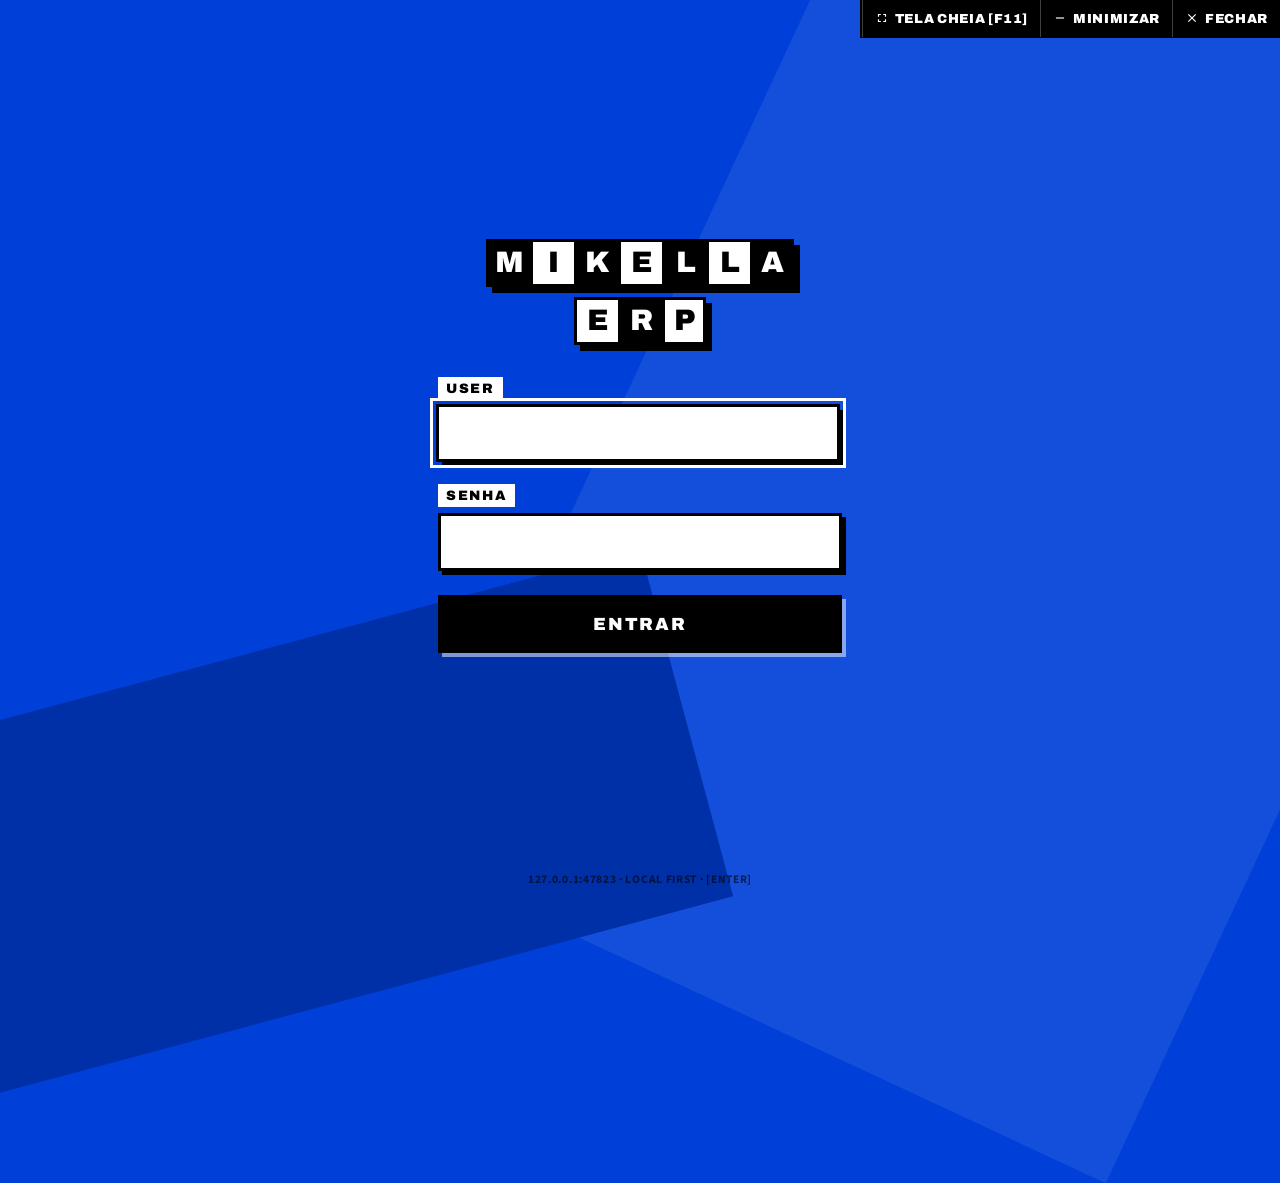
==== commit 1b596521: "fix: fecha SEC-017, fuso IANA por loja e retencao LGPD - Backup: verificacao por hash BLAKE3 em bloc" ====
--- a/mikella/frontend/src/app/financeiro.html
+++ b/mikella/frontend/src/app/financeiro.html
@@ -9,15 +9,16 @@
   <link rel="stylesheet" href="../shared/ui/forms.css" />
   <link rel="stylesheet" href="../shared/ui/window-controls.css" />
   <link rel="stylesheet" href="../features/finance/finance.css" />
+  <link rel="stylesheet" href="../shared/design/utilitarios.css" />
 </head>
 <body data-tema="caixa">
     <!-- Barra de Topo Unificada -->
-  <header style="background: #000; color: #FFF; padding: 10px 24px; display: flex; justify-content: space-between; align-items: center; border-bottom: 3px solid #0040D8;">
-    <div style="display: flex; align-items: center; gap: 12px;">
-      <span style="font-family: var(--fonte-display); font-size: 1.3rem; font-weight: 900; letter-spacing: 1px; color: #FFF;">MIKELLA <span style="background: #0040D8; padding: 2px 6px; font-size: 0.8rem;">FINANCEIRO</span></span>
+  <header class="u-a152f58d">
+    <div class="u-b264e9d1">
+      <span class="u-a7d0a29f">MIKELLA <span class="u-aea9ed03">FINANCEIRO</span></span>
     </div>
     <div>
-      <button id="btn-topo-voltar" type="button" class="botao" style="background: #FFF; color: #000; font-weight: 800; font-size: 0.85rem; padding: 4px 12px; height: 32px;" >
+      <button id="btn-topo-voltar" type="button" class="botao u-21f497f9" >
         [ESC] Voltar ao Menu
       </button>
     </div>
@@ -29,7 +30,7 @@
         <h1 class="titulo-pagina">Financeiro Integrado</h1>
         <p class="subtitulo-pagina">Fluxo de Caixa, Contas a Pagar, A Receber e DRE Simplificada</p>
       </div>
-      <div id="saldo-resumo" class="card-kpi" style="padding: var(--espaco-2) var(--espaco-3); font-weight: bold;">
+      <div id="saldo-resumo" class="card-kpi u-23617a7d">
         Carregando...
       </div>
     </div>
@@ -56,77 +57,77 @@
     <!-- ABA 1: VISÃO GERAL & VENDAS (INSPIRADO CHOKKO-MELT) -->
     <section id="painel-vendas" class="painel-aba" role="tabpanel" aria-labelledby="tab-vendas">
       <!-- Filtros de Período Inspirados no Chokko-Melt -->
-      <div class="barra-filtros" style="justify-content: space-between; align-items: center; background: #F8F9FC; border: 2px solid #000; padding: 10px 14px; margin-bottom: var(--espaco-4);">
-        <div style="display: flex; gap: 8px; align-items: center;">
-          <span style="font-weight: 800; font-size: 0.85rem; text-transform: uppercase;">Período:</span>
+      <div class="barra-filtros u-1cd98e6f">
+        <div class="u-0da5f422">
+          <span class="u-f20cd8a4">Período:</span>
           <button type="button" id="btn-periodo-hoje" class="btn-filtro-rapido ativo">Hoje</button>
           <button type="button" id="btn-periodo-semana" class="btn-filtro-rapido">Esta Semana</button>
           <button type="button" id="btn-periodo-mes" class="btn-filtro-rapido">Este Mês</button>
         </div>
         <div class="filtro-datas">
-          <label for="chokko-data-inicio" style="font-weight: bold; font-size: 0.85rem;">De:</label>
+          <label class="u-a8e7ce13" for="chokko-data-inicio">De:</label>
           <input type="date" id="chokko-data-inicio" />
-          <label for="chokko-data-fim" style="font-weight: bold; font-size: 0.85rem;">Até:</label>
+          <label class="u-a8e7ce13" for="chokko-data-fim">Até:</label>
           <input type="date" id="chokko-data-fim" />
-          <button type="button" id="btn-filtrar-chokko" class="botao" style="min-height: 36px; padding: 4px 12px; font-size: 0.85rem;">Filtrar</button>
+          <button type="button" id="btn-filtrar-chokko" class="botao u-4ccc2b72">Filtrar</button>
         </div>
       </div>
 
       <!-- 6 Cards de Indicadores Financeiros do Chokko-Melt -->
-      <div class="cards-kpi-grade" style="grid-template-columns: repeat(auto-fit, minmax(180px, 1fr));">
-        <div class="card-kpi" style="border-left: 6px solid #000;">
+      <div class="cards-kpi-grade u-307ae4b1">
+        <div class="card-kpi u-8376609a">
           <span class="card-kpi-rotulo">Faturamento Bruto</span>
-          <div id="card-fat-bruto" class="card-kpi-valor" style="color: #000;">R$ 0,00</div>
+          <div id="card-fat-bruto" class="card-kpi-valor u-64ff02aa">R$ 0,00</div>
           <div class="card-kpi-detalhe">Vendas finalizadas</div>
         </div>
-        <div class="card-kpi" style="border-left: 6px solid #047857;">
+        <div class="card-kpi u-74cd3c21">
           <span class="card-kpi-rotulo">Lucro Bruto (Margem)</span>
-          <div id="card-lucro-liquido" class="card-kpi-valor" style="color: #047857;">R$ 0,00</div>
+          <div id="card-lucro-liquido" class="card-kpi-valor u-868f5c54">R$ 0,00</div>
           <div id="card-margem-detalhe" class="card-kpi-detalhe">Margem: 0%</div>
         </div>
-        <div class="card-kpi" style="border-left: 6px solid #047857;">
+        <div class="card-kpi u-74cd3c21">
           <span class="card-kpi-rotulo">Total Pix</span>
-          <div id="card-total-pix" class="card-kpi-valor" style="color: #047857;">R$ 0,00</div>
+          <div id="card-total-pix" class="card-kpi-valor u-868f5c54">R$ 0,00</div>
           <div class="card-kpi-detalhe">Recebido via Pix</div>
         </div>
-        <div class="card-kpi" style="border-left: 6px solid #0040D8;">
+        <div class="card-kpi u-333234d4">
           <span class="card-kpi-rotulo">Total Cartão</span>
-          <div id="card-total-cartao" class="card-kpi-valor" style="color: #0040D8;">R$ 0,00</div>
+          <div id="card-total-cartao" class="card-kpi-valor u-0ec7fd2a">R$ 0,00</div>
           <div class="card-kpi-detalhe">Débito e Crédito</div>
         </div>
-        <div class="card-kpi" style="border-left: 6px solid #334155;">
+        <div class="card-kpi u-7b4958dd">
           <span class="card-kpi-rotulo">Total Dinheiro</span>
-          <div id="card-total-dinheiro" class="card-kpi-valor" style="color: #334155;">R$ 0,00</div>
+          <div id="card-total-dinheiro" class="card-kpi-valor u-4501cb41">R$ 0,00</div>
           <div class="card-kpi-detalhe">Em espécie no caixa</div>
         </div>
-        <div class="card-kpi" style="border-left: 6px solid #6B21A8;">
+        <div class="card-kpi u-3f8d8b31">
           <span class="card-kpi-rotulo">Total de Vendas</span>
-          <div id="card-qtd-vendas" class="card-kpi-valor" style="color: #6B21A8;">0</div>
+          <div id="card-qtd-vendas" class="card-kpi-valor u-ecaa2fc1">0</div>
           <div id="card-ticket-medio" class="card-kpi-detalhe">Ticket Médio: R$ 0,00</div>
         </div>
       </div>
 
       <!-- Tabela de Detalhamento de Entradas (Vendas) -->
-      <div style="background: #FFF; border: 2px solid #000; padding: var(--espaco-4); margin-top: var(--espaco-4);">
-        <div style="display: flex; justify-content: space-between; align-items: center; margin-bottom: var(--espaco-3); border-bottom: 2px solid #000; padding-bottom: 8px;">
-          <h2 class="titulo-secao" style="margin: 0;">Detalhamento de Entradas por Venda</h2>
-          <span style="font-size: 0.82rem; font-weight: bold; color: #555;">Hora oficial: Brasília (UTC-3)</span>
-        </div>
-        <div style="overflow-x: auto;">
+      <div class="u-06c7f603">
+        <div class="u-716b7314">
+          <h2 class="titulo-secao u-2a0ca835">Detalhamento de Entradas por Venda</h2>
+          <span class="u-949b03b7">Hora oficial: Brasília (UTC-3)</span>
+        </div>
+        <div class="u-987eb2a7">
           <table>
             <thead>
               <tr>
-                <th style="width: 100px;">Venda / COO</th>
+                <th class="u-da190a81">Venda / COO</th>
                 <th>Data / Hora</th>
                 <th>Cliente</th>
                 <th>Forma de Pagamento</th>
-                <th style="text-align: right;">Valor Bruto</th>
-                <th style="text-align: right;">Lucro Bruto</th>
+                <th class="u-30489cbd">Valor Bruto</th>
+                <th class="u-30489cbd">Lucro Bruto</th>
               </tr>
             </thead>
             <tbody id="tabela-entradas-chokko">
               <tr>
-                <td colspan="6" style="text-align: center; color: #666; padding: 24px;">Carregando vendas do período...</td>
+                <td class="u-1936e7a6" colspan="6">Carregando vendas do período...</td>
               </tr>
             </tbody>
           </table>
@@ -172,7 +173,7 @@
       <!-- Curva de Saldo Acumulado em SVG -->
       <div class="area-grafico-fluxo">
         <h2 class="titulo-secao">Evolução do Saldo Acumulado</h2>
-        <div id="container-svg-fluxo" style="min-height: 120px; width: 100%;"></div>
+        <div class="u-2dc1934f" id="container-svg-fluxo"></div>
       </div>
 
       <h2 class="titulo-secao">Extrato Diário de Caixa</h2>
@@ -187,7 +188,7 @@
           </tr>
         </thead>
         <tbody id="tabela-fc-corpo">
-          <tr><td colspan="5" style="text-align:center;">Carregando fluxo de caixa...</td></tr>
+          <tr><td class="u-65f9d5a3" colspan="5">Carregando fluxo de caixa...</td></tr>
         </tbody>
       </table>
     </section>
@@ -202,7 +203,7 @@
         </div>
         <div class="card-kpi">
           <span class="card-kpi-rotulo">Próximos 7 Dias</span>
-          <div id="pagar-kpi-7dias" class="card-kpi-valor" style="color: #D97706;">R$ 0,00</div>
+          <div id="pagar-kpi-7dias" class="card-kpi-valor u-b6569f66">R$ 0,00</div>
           <div class="card-kpi-detalhe">Atenção ao fluxo</div>
         </div>
         <div class="card-kpi">
@@ -229,7 +230,7 @@
           </tr>
         </thead>
         <tbody id="tabela-pagar-corpo">
-          <tr><td colspan="5" style="text-align:center;">Carregando contas a pagar...</td></tr>
+          <tr><td class="u-65f9d5a3" colspan="5">Carregando contas a pagar...</td></tr>
         </tbody>
       </table>
     </section>
@@ -244,7 +245,7 @@
         </div>
         <div class="card-kpi">
           <span class="card-kpi-rotulo">Vence Hoje</span>
-          <div id="receber-kpi-hoje" class="card-kpi-valor" style="color: #0040D8;">R$ 0,00</div>
+          <div id="receber-kpi-hoje" class="card-kpi-valor u-0ec7fd2a">R$ 0,00</div>
           <div class="card-kpi-detalhe">Previsão para hoje</div>
         </div>
         <div class="card-kpi">
@@ -261,11 +262,11 @@
         </div>
         <div class="card-aging">
           <div class="card-aging-titulo">1 a 30 dias</div>
-          <div id="aging-1-30" class="card-aging-valor" style="color: #D97706;">R$ 0,00</div>
+          <div id="aging-1-30" class="card-aging-valor u-b6569f66">R$ 0,00</div>
         </div>
         <div class="card-aging">
           <div class="card-aging-titulo">31 a 60 dias</div>
-          <div id="aging-31-60" class="card-aging-valor" style="color: #E11D48;">R$ 0,00</div>
+          <div id="aging-31-60" class="card-aging-valor u-41cf9498">R$ 0,00</div>
         </div>
         <div class="card-aging">
           <div class="card-aging-titulo">&gt; 60 dias</div>
@@ -290,7 +291,7 @@
           </tr>
         </thead>
         <tbody id="tabela-receber-corpo">
-          <tr><td colspan="5" style="text-align:center;">Carregando contas a receber...</td></tr>
+          <tr><td class="u-65f9d5a3" colspan="5">Carregando contas a receber...</td></tr>
         </tbody>
       </table>
     </section>
@@ -340,7 +341,7 @@
           </tbody>
         </table>
 
-        <div class="cards-kpi-grade" style="margin-top: var(--espaco-4); margin-bottom: 0;">
+        <div class="cards-kpi-grade u-a37575c8">
           <div class="card-kpi">
             <span class="card-kpi-rotulo">Margem Bruta</span>
             <div id="dre-margem-bruta" class="card-kpi-valor">0,0%</div>
@@ -353,7 +354,7 @@
           </div>
           <div class="card-kpi">
             <span class="card-kpi-rotulo">Diagnóstico Operacional</span>
-            <div id="dre-diagnostico" class="card-kpi-valor" style="font-size: 1.1rem;">-</div>
+            <div id="dre-diagnostico" class="card-kpi-valor u-7463f717">-</div>
             <div class="card-kpi-detalhe">Eficiência da loja</div>
           </div>
         </div>
@@ -372,7 +373,7 @@
   <div id="toast" class="toast"></div>
 
   <!-- Modal: Nova Conta -->
-  <div id="modal-conta" class="modal" style="display:none;">
+  <div id="modal-conta" class="modal u-5790ffba">
     <div class="modal-conteudo">
       <h2 class="modal-titulo">Lançar Nova Conta</h2>
       <form id="form-conta">
@@ -387,12 +388,12 @@
           <label for="conta-desc">Descrição / Fornecedor / Cliente *</label>
           <input id="conta-desc" type="text" required placeholder="Ex: Fornecedor Café Torrado" autocomplete="off" />
         </div>
-        <div style="display:flex; gap:var(--espaco-2);">
-          <div class="campo-grupo" style="flex:1;">
+        <div class="u-4a76da36">
+          <div class="campo-grupo u-634a28be">
             <label for="conta-valor">Valor Total (R$) *</label>
-            <input id="conta-valor" type="text" required placeholder="0,00" style="text-align:right;" />
+            <input class="u-30489cbd" id="conta-valor" type="text" required placeholder="0,00" />
           </div>
-          <div class="campo-grupo" style="flex:1;">
+          <div class="campo-grupo u-634a28be">
             <label for="conta-parcelas">Nº Parcelas</label>
             <input id="conta-parcelas" type="number" value="1" min="1" max="60" />
           </div>
@@ -401,19 +402,19 @@
           <label for="conta-vencimento">Primeiro Vencimento *</label>
           <input id="conta-vencimento" type="date" required />
         </div>
-        <div style="margin-top:var(--espaco-4); display:flex; gap:var(--espaco-2);">
-          <button type="submit" class="botao primario" style="flex:1;">Registrar Conta</button>
-          <button type="button" id="btn-cancelar-conta" class="botao" style="flex:1;">Cancelar</button>
+        <div class="u-a8d69778">
+          <button type="submit" class="botao primario u-634a28be">Registrar Conta</button>
+          <button type="button" id="btn-cancelar-conta" class="botao u-634a28be">Cancelar</button>
         </div>
       </form>
     </div>
   </div>
 
   <!-- Modal: Liquidar Parcela -->
-  <div id="modal-liquidar" class="modal" style="display:none;">
+  <div id="modal-liquidar" class="modal u-5790ffba">
     <div class="modal-conteudo">
       <h2 class="modal-titulo">Liquidar Parcela</h2>
-      <p id="liquidar-info" style="font-weight:bold; margin-bottom:var(--espaco-3);"></p>
+      <p class="u-ec04d0d0" id="liquidar-info"></p>
       <form id="form-liquidar">
         <input type="hidden" id="liq-id" />
         <input type="hidden" id="liq-tipo" />
@@ -430,11 +431,11 @@
         </div>
         <div class="campo-grupo">
           <label for="liq-valor">Valor a Liquidar (R$) *</label>
-          <input id="liq-valor" type="text" required style="text-align:right;" />
-        </div>
-        <div style="margin-top:var(--espaco-4); display:flex; gap:var(--espaco-2);">
-          <button type="submit" class="botao primario" style="flex:1;">Confirmar Liquidação</button>
-          <button type="button" id="btn-cancelar-liq" class="botao" style="flex:1;">Cancelar</button>
+          <input class="u-30489cbd" id="liq-valor" type="text" required />
+        </div>
+        <div class="u-a8d69778">
+          <button type="submit" class="botao primario u-634a28be">Confirmar Liquidação</button>
+          <button type="button" id="btn-cancelar-liq" class="botao u-634a28be">Cancelar</button>
         </div>
       </form>
     </div>
--- a/mikella/frontend/src/shared/design/utilitarios.css
+++ b/mikella/frontend/src/shared/design/utilitarios.css
@@ -0,0 +1,182 @@
+/* Utilitários gerados por scripts/migrar-estilos-inline.mjs.
+ * Cada classe substitui um atributo style= que a CSP bloquearia.
+ * Não edite à mão: rode o script novamente se precisar regenerar. */
+
+.u-000a3510 { font-size: 0.95rem; }
+.u-003d41e5 { margin-bottom: var(--espaco-3); }
+.u-00b8fde7 { margin-top: 6px; border-top: 1px dashed #000; padding-top: 4px; display: flex; justify-content: space-between; font-weight: bold; font-size: 0.88rem; }
+.u-031bf1e8 { height: 44px; font-weight: 800; }
+.u-06c7f603 { background: #FFF; border: 2px solid #000; padding: var(--espaco-4); margin-top: var(--espaco-4); }
+.u-083fe537 { flex: 1.2; }
+.u-08ec4a15 { flex: 2; }
+.u-0ce45ac7 { color: #666; }
+.u-0da5f422 { display: flex; gap: 8px; align-items: center; }
+.u-0e8ba4df { font-size: 0.75rem; margin-top: 2px; font-weight: bold; }
+.u-0ec7fd2a { color: #0040D8; }
+.u-0fa726e8 { display: flex; flex-direction: column; gap: 4px; max-height: 120px; overflow-y: auto; }
+.u-138f5d42 { display: none; background: #FFFFFF; border: 2px solid #000; padding: var(--espaco-2); margin-bottom: var(--espaco-2); }
+.u-16000cc0 { width: 100%; }
+.u-16d6fc7c { font-size: 0.75rem; color: var(--cinza-500); margin-top: 2px; }
+.u-1936e7a6 { text-align: center; color: #666; padding: 24px; }
+.u-1cd98e6f { justify-content: space-between; align-items: center; background: #F8F9FC; border: 2px solid #000; padding: 10px 14px; margin-bottom: var(--espaco-4); }
+.u-209732a3 { font-weight: 800; }
+.u-21b21ca2 { font-size: 0.9rem; text-transform: uppercase; font-weight: 700; }
+.u-21f497f9 { background: #FFF; color: #000; font-weight: 800; font-size: 0.85rem; padding: 4px 12px; height: 32px; }
+.u-23617a7d { padding: var(--espaco-2) var(--espaco-3); font-weight: bold; }
+.u-255fef9d { background: #F8F9FC; border: 2px solid #000; padding: var(--espaco-2) var(--espaco-3); margin-bottom: var(--espaco-3); display: flex; justify-content: space-between; align-items: center; }
+.u-261fa111 { margin-bottom: var(--espaco-2); display: block; }
+.u-2a0ca835 { margin: 0; }
+.u-2a39aa3f { flex: 0.7; height: 50px; }
+.u-2dc1934f { min-height: 120px; width: 100%; }
+.u-2f3efcfb { display: none; margin-bottom: var(--espaco-3); }
+.u-30489cbd { text-align: right; }
+.u-30795669 { display: none; font-size: 0.95rem; font-weight: bold; color: #111; }
+.u-307ae4b1 { grid-template-columns: repeat(auto-fit, minmax(180px, 1fr)); }
+.u-333234d4 { border-left: 6px solid #0040D8; }
+.u-341c0418 { height: 40px; }
+.u-35a20b0f { text-align: center; padding: 16px; }
+.u-3abfc521 { display: block; font-size: 0.85rem; font-weight: bold; }
+.u-3b80ab86 { font-size: 0.9rem; font-weight: 700; color: #555; }
+.u-3f8d8b31 { border-left: 6px solid #6B21A8; }
+.u-4013de39 { display: flex; flex-direction: column; gap: var(--espaco-1); max-height: 200px; overflow-y: auto; margin-bottom: var(--espaco-3); }
+.u-409b3c5d { flex: 1.5; }
+.u-4185747a { margin-top: var(--espaco-4); }
+.u-41cf9498 { color: #E11D48; }
+.u-4304cb14 { height: 46px; display: none; }
+.u-4501cb41 { color: #334155; }
+.u-456b4bc9 { text-align: center; max-width: 480px; }
+.u-48fadef1 { font-size: 0.8rem; font-weight: bold; text-transform: uppercase; margin-bottom: 4px; color: #555; }
+.u-4a158703 { font-size: 1.1rem; text-transform: uppercase; }
+.u-4a76da36 { display: flex; gap: var(--espaco-2); }
+.u-4b69c1a7 { font-size: 0.8rem; color: #666; }
+.u-4ccc2b72 { min-height: 36px; padding: 4px 12px; font-size: 0.85rem; }
+.u-4e40c5d9 { display: flex; gap: var(--espaco-2); margin-bottom: var(--espaco-3); flex-wrap: wrap; }
+.u-50368c13 { height: 80px; padding: var(--espaco-2); font-size: 0.95rem; resize: none; }
+.u-50c808dc { display: none; font-size: 0.88rem; }
+.u-5187b6fd { width: 120px; }
+.u-52e71175 { font-size: 0.8rem; font-weight: bold; text-transform: uppercase; color: #555; display: block; margin-bottom: 4px; }
+.u-541ff56f { display: none; margin-top: var(--espaco-3); }
+.u-5790ffba { display: none; }
+.u-57c3327e { display: flex; gap: var(--espaco-3); margin-bottom: var(--espaco-2); }
+.u-59a0324f { text-align: right; font-size: 1.5rem; font-weight: 900; }
+.u-5b3bb2c9 { font-size: 0.95rem; margin-bottom: var(--espaco-4); line-height: 1.4; }
+.u-5c85fc21 { background: #111; border-color: #333; }
+.u-5c908598 { font-size: 0.9rem; }
+.u-5db75d4d { font-weight: 700; }
+.u-5e062dcd { font-size: 1.1rem; font-weight: 700; margin-bottom: var(--espaco-3); }
+.u-6119779a { font-size: 0.85rem; padding: 4px 12px; height: 38px; }
+.u-634a28be { flex: 1; }
+.u-64df0af3 { background: #FFF; color: #000; }
+.u-64ff02aa { color: #000; }
+.u-65f9d5a3 { text-align: center; }
+.u-672a0f7b { max-width: 580px; }
+.u-67dff998 { font-weight: bold; margin-bottom: 2px; }
+.u-683b66bb { font-size: 0.85rem; text-transform: uppercase; font-weight: bold; color: #065F46; }
+.u-697279fc { flex: 0.8; }
+.u-6b1f0d97 { margin-top: 4px; }
+.u-6b6ba57d { display: none; background: #F8F9FC; border: 1px solid #CCC; padding: var(--espaco-3); margin-bottom: var(--espaco-3); }
+.u-6b91c299 { font-size: 0.9rem; font-weight: bold; background: #FFF9D2; padding: 6px; border: 2px solid #000; display: none; }
+.u-706b7758 { display: flex; justify-content: space-between; align-items: baseline; }
+.u-710b589b { display: none; background: #F8F9FC; border: 3px solid #000; padding: var(--espaco-3); margin-top: var(--espaco-3); }
+.u-716b7314 { display: flex; justify-content: space-between; align-items: center; margin-bottom: var(--espaco-3); border-bottom: 2px solid #000; padding-bottom: 8px; }
+.u-74336b70 { width: 36px; }
+.u-7463f717 { font-size: 1.1rem; }
+.u-74cd3c21 { border-left: 6px solid #047857; }
+.u-75aa03ba { font-size: 2rem; font-weight: 900; color: #065F46; }
+.u-761073f4 { font-weight: 800; font-size: 0.9rem; margin-bottom: var(--espaco-2); color: #000; }
+.u-76360271 { flex: 1; height: 42px; }
+.u-77997122 { flex: 1.5; height: 50px; font-size: 1.05rem; }
+.u-7817c15b { display: flex; gap: var(--espaco-2); margin-top: var(--espaco-2); }
+.u-79840341 { background: #FFFFFF; border: 2px solid #000; padding: 12px; margin-bottom: var(--espaco-3); font-size: 0.82rem; line-height: 1.4; }
+.u-7b4958dd { border-left: 6px solid #334155; }
+.u-7fd7ef73 { margin-left: auto; }
+.u-8134d656 { flex: 0.6; height: 44px; }
+.u-818639f3 { max-width: 480px; text-align: center; }
+.u-8376609a { border-left: 6px solid #000; }
+.u-856d2346 { display: flex; gap: var(--espaco-2); align-items: flex-end; margin-bottom: var(--espaco-2); }
+.u-868f5c54 { color: #047857; }
+.u-8a792775 { max-height: 260px; }
+.u-8bf7b810 { width: 100%; height: 42px; }
+.u-8ff71a17 { flex: 0.6; }
+.u-90eb10a1 { max-width: 800px; }
+.u-949b03b7 { font-size: 0.82rem; font-weight: bold; color: #555; }
+.u-96ff0970 { display: flex; gap: var(--espaco-3); }
+.u-97272214 { flex: 1; position: relative; }
+.u-974821a3 { font-size: 0.8rem; font-weight: bold; color: var(--preto); }
+.u-9815ce72 { flex: 2; height: 42px; }
+.u-987eb2a7 { overflow-x: auto; }
+.u-993fff8b { height: 44px; }
+.u-9a88def6 { height: 50px; }
+.u-9b2e5565 { font-weight: 800; font-size: 0.95rem; text-transform: uppercase; }
+.u-9d5ca009 { height: 42px; flex: 0.8; }
+.u-9dc630f4 { display: none; background: #D1FAE5; border: 3px solid #065F46; padding: var(--espaco-2) var(--espaco-3); margin-bottom: var(--espaco-3); text-align: center; }
+.u-9e5ed31c { color: var(--azul-600); }
+.u-9fde990d { background: #F9FAFB; border: 1px dashed #000; padding: var(--espaco-2); margin-bottom: var(--espaco-3); font-size: 0.85rem; }
+.u-a13e233d { font-size: 0.75rem; color: var(--cinza-500); font-weight: bold; }
+.u-a152f58d { background: #000; color: #FFF; padding: 10px 24px; display: flex; justify-content: space-between; align-items: center; border-bottom: 3px solid #0040D8; }
+.u-a37575c8 { margin-top: var(--espaco-4); margin-bottom: 0; }
+.u-a52d5064 { height: 40px; flex: 1; }
+.u-a668b4f8 { padding: 0 8px; font-size: 0.75rem; height: 40px; }
+.u-a6852471 { font-size: 2.5rem; font-weight: 900; color: var(--preto); }
+.u-a7d0a29f { font-family: var(--fonte-display); font-size: 1.3rem; font-weight: 900; letter-spacing: 1px; color: #FFF; }
+.u-a8156980 { background: #0040D8; color: #FFF; margin-right: 4px; }
+.u-a8d69778 { margin-top: var(--espaco-4); display: flex; gap: var(--espaco-2); }
+.u-a8e7ce13 { font-weight: bold; font-size: 0.85rem; }
+.u-ab1bce40 { font-size: 0.88rem; margin-bottom: var(--espaco-3); font-weight: bold; }
+.u-aea9ed03 { background: #0040D8; padding: 2px 6px; font-size: 0.8rem; }
+.u-b264e9d1 { display: flex; align-items: center; gap: 12px; }
+.u-b6542040 { width: 60px; }
+.u-b6569f66 { color: #D97706; }
+.u-b6b8f123 { height: 40px; font-weight: bold; }
+.u-b9f92e66 { display: none; font-size: 0.9rem; color: #047857; font-weight: bold; }
+.u-bc0172c7 { display: flex; flex-direction: column; gap: 4px; }
+.u-be2bc359 { display: none; text-align: center; }
+.u-bfe4218a { font-weight: 700; margin-bottom: 4px; display: block; }
+.u-c06a247c { max-width: 760px; }
+.u-c31abe07 { max-width: 440px; }
+.u-c351d280 { flex: 1; height: 44px; }
+.u-c4ad4c9b { display: flex; justify-content: space-between; align-items: center; margin-bottom: var(--espaco-2); }
+.u-cb630b74 { display: flex; align-items: center; gap: 8px; cursor: pointer; font-weight: 700; color: #000; }
+.u-cb987b52 { width: 100%; margin-bottom: var(--espaco-2); }
+.u-cc1e82c5 { font-size: 1.4rem; font-weight: 900; text-align: right; }
+.u-cda281b9 { font-size: 0.85rem; font-weight: bold; color: #0040D8; }
+.u-cf5a83a2 { display: flex; gap: 4px; }
+.u-d06d02f8 { height: 70px; padding: var(--espaco-2); font-size: 0.95rem; resize: none; }
+.u-d17c567d { background: #FFFFFF; border: 2px solid #000; padding: var(--espaco-3); margin-bottom: var(--espaco-3); }
+.u-d1853717 { display: none!important; }
+.u-d2b021ce { display: flex; justify-content: space-between; align-items: center; margin-bottom: var(--espaco-3); }
+.u-d5611f7f { display: flex; flex-direction: column; gap: var(--espaco-2); }
+.u-d5983b5b { color: var(--vermelho, #C81E16); }
+.u-d76d862b { color: var(--preto); }
+.u-da190a81 { width: 100px; }
+.u-da632718 { background: var(--papel); padding: var(--espaco-4); border: 2px solid var(--preto); margin-bottom: var(--espaco-4); display: none; }
+.u-dabaad57 { width: 80px; }
+.u-dbdaba10 { display: flex; gap: var(--espaco-2); margin-bottom: var(--espaco-3); }
+.u-dd0fd264 { font-size: 0.9rem; margin-bottom: var(--espaco-3); }
+.u-dda1fcc6 { background: #E5E7EB; font-weight: 900; }
+.u-df7c6cae { padding: var(--espaco-3); color: var(--cinza-500); text-align: center; }
+.u-e0811c00 { font-size: 1.1rem; text-transform: uppercase; margin-bottom: var(--espaco-2); }
+.u-e20a18a5 { font-size: 0.85rem; font-weight: bold; }
+.u-e39887f2 { flex: 1; height: 46px; }
+.u-e4d0cd6b { width: 100%; margin-top: var(--espaco-3); }
+.u-e64e54d0 { margin-bottom: var(--espaco-4); }
+.u-e6d43c66 { max-height: 280px; overflow-y: auto; }
+.u-e748e577 { display: flex; gap: var(--espaco-3); margin-bottom: var(--espaco-3); }
+.u-e844d0d3 { height: 46px; flex: 1; }
+.u-ea16197b { height: 40px; margin-bottom: 2px; }
+.u-eb047495 { height: 50px; font-size: 1.1rem; }
+.u-eb7d2f47 { max-width: 480px; }
+.u-ec04d0d0 { font-weight: bold; margin-bottom: var(--espaco-3); }
+.u-ecaa2fc1 { color: #6B21A8; }
+.u-ef86c155 { margin: var(--espaco-1) 0 0 0; color: #555; }
+.u-f0ee752a { height: 42px; }
+.u-f120801a { display: flex; justify-content: space-between; align-items: center; }
+.u-f1885411 { display: none; font-size: 0.85rem; color: #333; font-weight: 600; }
+.u-f20cd8a4 { font-weight: 800; font-size: 0.85rem; text-transform: uppercase; }
+.u-f2fb25e9 { margin: 0 0 8px 0; color: #444; }
+.u-f6ad00f0 { margin-bottom: var(--espaco-3); font-weight: 700; }
+.u-f6f08574 { flex: 2.5; }
+.u-f8047958 { display: flex; gap: var(--espaco-2); margin-bottom: var(--espaco-2); }
+.u-f91507c9 { color: var(--azul-600, #0040D8); }
+.u-fcaaaf21 { color: green; font-size: 1.25rem; text-transform: uppercase; }
+.u-ff4132a1 { color: var(--vermelho); }
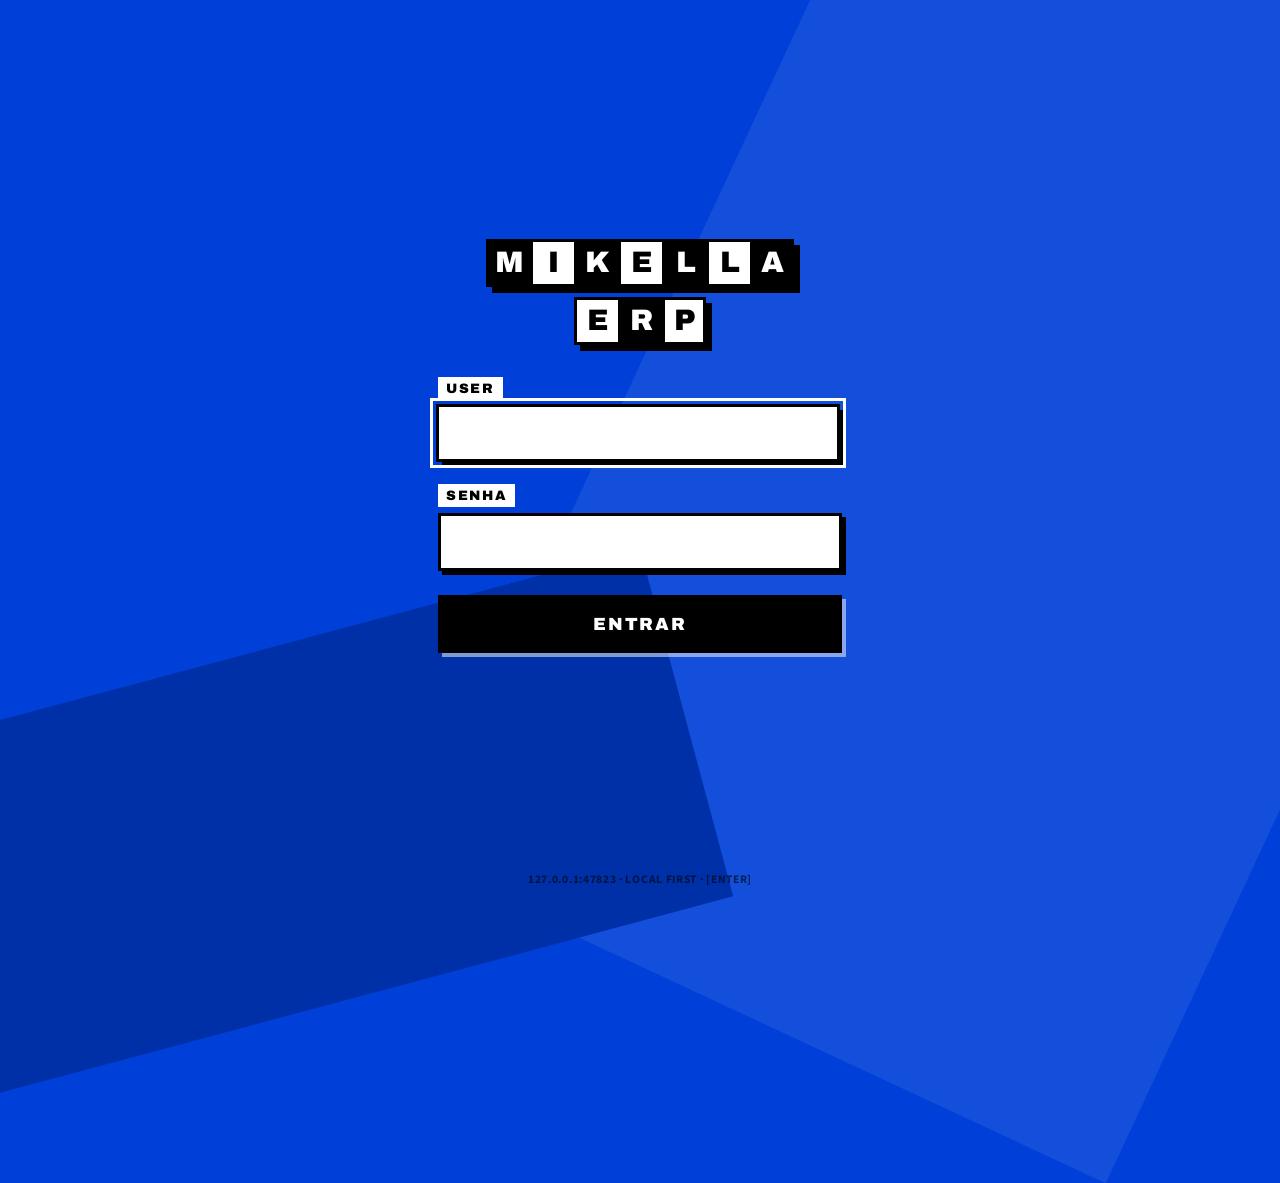
==== commit 299d21fd: "feat(ui): financeiro unificado com submenu lateral e diagnostico F10 Consolida o antigo Resumo do Do" ====
--- a/mikella/frontend/src/app/financeiro.html
+++ b/mikella/frontend/src/app/financeiro.html
@@ -8,7 +8,9 @@
   <link rel="stylesheet" href="../shared/design/fontes.css" />
   <link rel="stylesheet" href="../shared/ui/forms.css" />
   <link rel="stylesheet" href="../shared/ui/window-controls.css" />
+  <link rel="stylesheet" href="../shared/ui/diagnostico.css" />
   <link rel="stylesheet" href="../features/finance/finance.css" />
+  <link rel="stylesheet" href="../features/finance/resumo.css" />
   <link rel="stylesheet" href="../shared/design/utilitarios.css" />
 </head>
 <body data-tema="caixa">
@@ -24,38 +26,217 @@
     </div>
   </header>
 
-  <main class="app-container">
+  <div class="adm-layout">
+    <!-- Submenu lateral: cada ícone abre uma seção do financeiro -->
+    <aside class="adm-rail">
+      <div class="adm-rail-titulo">ADMINISTRAÇÃO</div>
+      <nav class="adm-rail-nav" role="tablist" aria-orientation="vertical" aria-label="Seções do financeiro">
+        <button type="button" id="nav-visao" class="adm-rail-item ativa" role="tab" aria-selected="true" aria-controls="painel-visao">
+          <svg class="adm-icone" viewBox="0 0 24 24" aria-hidden="true">
+            <rect x="3" y="3" width="7" height="7" rx="1" />
+            <rect x="14" y="3" width="7" height="7" rx="1" />
+            <rect x="3" y="14" width="7" height="7" rx="1" />
+            <rect x="14" y="14" width="7" height="7" rx="1" />
+          </svg>
+          <span class="adm-rail-rotulo">Visão geral</span>
+          <span class="adm-rail-tecla">1</span>
+        </button>
+        <button type="button" id="nav-vendas" class="adm-rail-item" role="tab" aria-selected="false" aria-controls="painel-vendas">
+          <svg class="adm-icone" viewBox="0 0 24 24" aria-hidden="true">
+            <path d="M6 3h12v18l-3-2-3 2-3-2-3 2z" />
+            <path d="M9 8h6M9 12h6" />
+          </svg>
+          <span class="adm-rail-rotulo">Vendas</span>
+          <span class="adm-rail-tecla">2</span>
+        </button>
+        <button type="button" id="nav-fluxo" class="adm-rail-item" role="tab" aria-selected="false" aria-controls="painel-fluxo">
+          <svg class="adm-icone" viewBox="0 0 24 24" aria-hidden="true">
+            <path d="M3 17l6-6 4 4 7-8" />
+            <path d="M14 7h6v6" />
+          </svg>
+          <span class="adm-rail-rotulo">Fluxo de caixa</span>
+          <span class="adm-rail-tecla">3</span>
+        </button>
+        <button type="button" id="nav-pagar" class="adm-rail-item" role="tab" aria-selected="false" aria-controls="painel-pagar">
+          <svg class="adm-icone" viewBox="0 0 24 24" aria-hidden="true">
+            <rect x="3" y="6" width="18" height="14" rx="2" />
+            <path d="M3 10h18" />
+            <path d="M8 15h4" />
+          </svg>
+          <span class="adm-rail-rotulo">A pagar</span>
+          <span class="adm-rail-tecla">4</span>
+        </button>
+        <button type="button" id="nav-receber" class="adm-rail-item" role="tab" aria-selected="false" aria-controls="painel-receber">
+          <svg class="adm-icone" viewBox="0 0 24 24" aria-hidden="true">
+            <rect x="3" y="6" width="18" height="14" rx="2" />
+            <path d="M3 10h18" />
+            <path d="M10 15h4M12 13v4" />
+          </svg>
+          <span class="adm-rail-rotulo">A receber</span>
+          <span class="adm-rail-tecla">5</span>
+        </button>
+        <button type="button" id="nav-resultado" class="adm-rail-item" role="tab" aria-selected="false" aria-controls="painel-resultado">
+          <svg class="adm-icone" viewBox="0 0 24 24" aria-hidden="true">
+            <path d="M4 20V10M10 20V4M16 20v-7M22 20H2" />
+          </svg>
+          <span class="adm-rail-rotulo">Resultado (DRE)</span>
+          <span class="adm-rail-tecla">6</span>
+        </button>
+        <button type="button" id="nav-config" class="adm-rail-item" role="tab" aria-selected="false" aria-controls="painel-config">
+          <svg class="adm-icone" viewBox="0 0 24 24" aria-hidden="true">
+            <circle cx="12" cy="12" r="3" />
+            <path d="M12 2v3M12 19v3M2 12h3M19 12h3M4.9 4.9l2.1 2.1M17 17l2.1 2.1M19.1 4.9L17 7M7 17l-2.1 2.1" />
+          </svg>
+          <span class="adm-rail-rotulo">Parâmetros</span>
+          <span class="adm-rail-tecla">7</span>
+        </button>
+      </nav>
+      <button type="button" id="btn-rail-voltar" class="adm-rail-voltar">
+        <svg class="adm-icone" viewBox="0 0 24 24" aria-hidden="true">
+          <path d="M9 18l-6-6 6-6" />
+          <path d="M3 12h18" />
+        </svg>
+        <span class="adm-rail-rotulo">Menu principal</span>
+        <span class="adm-rail-tecla">ESC</span>
+      </button>
+    </aside>
+
+    <main class="app-container adm-conteudo">
     <div class="linha-topo">
       <div>
         <h1 class="titulo-pagina">Financeiro Integrado</h1>
-        <p class="subtitulo-pagina">Fluxo de Caixa, Contas a Pagar, A Receber e DRE Simplificada</p>
-      </div>
-      <div id="saldo-resumo" class="card-kpi u-23617a7d">
-        Carregando...
+        <p class="subtitulo-pagina">Visão geral, fluxo de caixa, contas a pagar, a receber, DRE e parâmetros da loja</p>
       </div>
     </div>
 
-    <!-- Navegação por Abas -->
-    <nav class="barra-abas" role="tablist" aria-label="Abas Financeiras">
-      <button type="button" id="tab-vendas" class="aba ativa" role="tab" aria-selected="true" aria-controls="painel-vendas">
-        <span class="tecla">1</span> Visão Geral & Vendas
-      </button>
-      <button type="button" id="tab-fluxo" class="aba" role="tab" aria-selected="false" aria-controls="painel-fluxo">
-        <span class="tecla">2</span> Fluxo de Caixa
-      </button>
-      <button type="button" id="tab-pagar" class="aba" role="tab" aria-selected="false" aria-controls="painel-pagar">
-        <span class="tecla">3</span> A Pagar
-      </button>
-      <button type="button" id="tab-receber" class="aba" role="tab" aria-selected="false" aria-controls="painel-receber">
-        <span class="tecla">4</span> A Receber
-      </button>
-      <button type="button" id="tab-resultado" class="aba" role="tab" aria-selected="false" aria-controls="painel-resultado">
-        <span class="tecla">5</span> Resultado (DRE)
-      </button>
-    </nav>
-
-    <!-- ABA 1: VISÃO GERAL & VENDAS (INSPIRADO CHOKKO-MELT) -->
-    <section id="painel-vendas" class="painel-aba" role="tabpanel" aria-labelledby="tab-vendas">
+    <!-- SEÇÃO 1: VISÃO GERAL (FATURAMENTO, CONTAS E RISCOS) -->
+    <section id="painel-visao" class="painel-aba" role="tabpanel" aria-labelledby="nav-visao">
+      <div class="visao-topo">
+        <div>
+          <h2 class="titulo-secao">Visão geral da loja</h2>
+          <p class="rotulo-kpi">Faturamento, contas e riscos operacionais em uma tela</p>
+        </div>
+        <div class="seletor-periodo">
+          <button type="button" id="btn-periodo-hoje" class="btn-periodo ativo">Hoje</button>
+          <button type="button" id="btn-periodo-semana" class="btn-periodo">Semana</button>
+          <button type="button" id="btn-periodo-mes" class="btn-periodo">Mês</button>
+        </div>
+      </div>
+
+      <div class="resumo-grid-principal">
+        <!-- Coluna principal -->
+        <div>
+          <div class="bloco-dominante">
+            <div class="faturamento-destaque-linha">
+              <div>
+                <span class="rotulo-kpi">Faturamento Líquido</span>
+                <div id="kpi-faturamento" class="faturamento-valor-grande">R$ 0,00</div>
+              </div>
+              <div>
+                <span id="kpi-comparativo" class="comparativo-tag u-5790ffba"></span>
+              </div>
+            </div>
+
+            <div class="submetricas-trio">
+              <div class="submetrica-item">
+                <span class="rotulo-kpi">Margem Bruta</span>
+                <div id="kpi-margem-bruta" class="submetrica-valor">0.0%</div>
+              </div>
+              <div class="submetrica-item">
+                <span class="rotulo-kpi">Vendas</span>
+                <div id="kpi-num-vendas" class="submetrica-valor">0</div>
+              </div>
+              <div class="submetrica-item">
+                <span class="rotulo-kpi">Ticket Médio</span>
+                <div id="kpi-ticket-medio" class="submetrica-valor">R$ 0,00</div>
+              </div>
+            </div>
+
+            <div class="ponto-equilibrio-box">
+              <div class="u-f120801a">
+                <span class="rotulo-kpi">Ponto de Equilíbrio do Mês</span>
+                <span class="u-974821a3" id="ponto-equilibrio-texto">Carregando meta...</span>
+              </div>
+              <div class="barra-progresso-container">
+                <div id="barra-progresso-equilibrio" class="barra-progresso-preenchimento"></div>
+              </div>
+            </div>
+          </div>
+
+          <div class="faixa-dinheiro-contas">
+            <div class="card-conta-faixa">
+              <span class="rotulo-kpi">A Pagar (7 Dias)</span>
+              <div id="kpi-a-pagar-7d" class="valor u-ff4132a1">R$ 0,00</div>
+              <div class="u-0e8ba4df" id="kpi-a-pagar-vencidas">0 vencidas</div>
+            </div>
+
+            <div class="card-conta-faixa">
+              <span class="rotulo-kpi">A Receber (7 Dias)</span>
+              <div id="kpi-a-receber-7d" class="valor u-868f5c54">R$ 0,00</div>
+              <div class="u-16d6fc7c">Previsto a entrar</div>
+            </div>
+
+            <div class="card-conta-faixa">
+              <span class="rotulo-kpi">Crediário Vencido</span>
+              <div id="kpi-crediario-vencido" class="valor u-b6569f66">R$ 0,00</div>
+              <div class="u-16d6fc7c">Cobranças pendentes</div>
+            </div>
+
+            <div class="card-conta-faixa">
+              <span class="rotulo-kpi">Saldo Caixa (Físico)</span>
+              <div id="kpi-saldo-caixa" class="valor u-d76d862b">R$ 0,00</div>
+              <div class="u-16d6fc7c">Dinheiro em gaveta</div>
+            </div>
+
+            <div class="card-conta-faixa">
+              <span class="rotulo-kpi">Saldo Projetado 7d</span>
+              <div id="kpi-saldo-projetado" class="valor u-9e5ed31c">R$ 0,00</div>
+              <div class="u-16d6fc7c">(Caixa + Rec − Pag)</div>
+            </div>
+          </div>
+
+          <div class="area-grafico-svg">
+            <div class="u-c4ad4c9b">
+              <h3>Faturamento Diário (Últimos Dias)</h3>
+              <span class="u-a13e233d">Série em Azul Cobalto</span>
+            </div>
+            <div id="grafico-svg-container">
+              <div class="u-df7c6cae">Carregando gráfico...</div>
+            </div>
+          </div>
+
+          <div class="fita-do-dia-container">
+            <div class="fita-do-dia-titulo">Fita do Dia (Últimas Movimentações)</div>
+            <table>
+              <thead>
+                <tr>
+                  <th>Hora</th>
+                  <th>Operação</th>
+                  <th>Detalhe</th>
+                  <th class="direita">Valor</th>
+                </tr>
+              </thead>
+              <tbody id="tabela-fita-corpo">
+                <tr><td class="u-65f9d5a3" colspan="4">Carregando movimentações...</td></tr>
+              </tbody>
+            </table>
+          </div>
+        </div>
+
+        <!-- Coluna lateral de atenção (máximo 3 selos) -->
+        <div>
+          <div class="rotulo-kpi u-261fa111">Atenção Imediata (Até 3)</div>
+          <div id="coluna-atencao-container" class="coluna-atencao">
+            <div class="card-atencao">
+              <div class="card-atencao-titulo">Verificando alertas...</div>
+            </div>
+          </div>
+        </div>
+      </div>
+    </section>
+
+    <!-- SEÇÃO 2: VENDAS -->
+    <section id="painel-vendas" class="painel-aba oculto" role="tabpanel" aria-labelledby="nav-vendas">
       <!-- Filtros de Período Inspirados no Chokko-Melt -->
       <div class="barra-filtros u-1cd98e6f">
         <div class="u-0da5f422">
@@ -135,8 +316,8 @@
       </div>
     </section>
 
-    <!-- ABA 2: FLUXO DE CAIXA -->
-    <section id="painel-fluxo" class="painel-aba oculto" role="tabpanel" aria-labelledby="tab-fluxo">
+    <!-- SEÇÃO 3: FLUXO DE CAIXA -->
+    <section id="painel-fluxo" class="painel-aba oculto" role="tabpanel" aria-labelledby="nav-fluxo">
       <div class="cards-kpi-grade">
         <div class="card-kpi">
           <span class="card-kpi-rotulo">Saldo Inicial</span>
@@ -193,8 +374,8 @@
       </table>
     </section>
 
-    <!-- ABA 2: A PAGAR -->
-    <section id="painel-pagar" class="painel-aba oculto" role="tabpanel" aria-labelledby="tab-pagar">
+    <!-- SEÇÃO 4: A PAGAR -->
+    <section id="painel-pagar" class="painel-aba oculto" role="tabpanel" aria-labelledby="nav-pagar">
       <div class="cards-kpi-grade">
         <div class="card-kpi">
           <span class="card-kpi-rotulo">Total a Pagar</span>
@@ -235,8 +416,8 @@
       </table>
     </section>
 
-    <!-- ABA 3: A RECEBER -->
-    <section id="painel-receber" class="painel-aba oculto" role="tabpanel" aria-labelledby="tab-receber">
+    <!-- SEÇÃO 5: A RECEBER -->
+    <section id="painel-receber" class="painel-aba oculto" role="tabpanel" aria-labelledby="nav-receber">
       <div class="cards-kpi-grade">
         <div class="card-kpi">
           <span class="card-kpi-rotulo">Total a Receber</span>
@@ -296,8 +477,8 @@
       </table>
     </section>
 
-    <!-- ABA 4: RESULTADO (DRE SIMPLIFICADA) -->
-    <section id="painel-resultado" class="painel-aba oculto" role="tabpanel" aria-labelledby="tab-resultado">
+    <!-- SEÇÃO 6: RESULTADO (DRE SIMPLIFICADA) -->
+    <section id="painel-resultado" class="painel-aba oculto" role="tabpanel" aria-labelledby="nav-resultado">
       <div class="barra-filtros">
         <div class="filtro-datas">
           <label for="dre-mes-input">Competência (Mês/Ano):</label>
@@ -361,14 +542,45 @@
       </div>
     </section>
 
+    <!-- SEÇÃO 7: PARÂMETROS DA LOJA (PARCELAS & CREDIÁRIO) -->
+    <section id="painel-config" class="painel-aba oculto" role="tabpanel" aria-labelledby="nav-config">
+      <form id="form-config-pagamento" class="form-config-loja">
+        <h2 class="titulo-secao">Parcelas e Crediário</h2>
+        <p class="aviso-config">
+          Estes limites valem para o PDV desta loja. O servidor revalida cada venda,
+          então nenhuma alteração aqui muda o preço de uma venda já registrada.
+        </p>
+
+        <div class="linha-campos">
+          <div class="campo-grupo">
+            <label for="cfg-max-parcelas">Máximo de parcelas no cartão</label>
+            <input id="cfg-max-parcelas" class="campo" type="number" min="1" step="1" required />
+            <span class="dica-config">Quantas vezes o cliente pode dividir no cartão.</span>
+          </div>
+          <div class="campo-grupo">
+            <label for="cfg-prazo-crediario">Prazo do crediário (dias)</label>
+            <input id="cfg-prazo-crediario" class="campo" type="number" min="1" step="1" required />
+            <span class="dica-config">Prazo padrão para o cliente pagar o crediário da loja.</span>
+          </div>
+        </div>
+
+        <div class="acoes-config">
+          <button type="submit" class="botao primario">Salvar Parâmetros</button>
+          <button type="button" id="btn-config-recarregar" class="botao">Recarregar</button>
+        </div>
+      </form>
+    </section>
+
     <!-- Barra de Atalhos Global -->
     <div class="barra-botoes">
       <button type="button" id="btn-nova-conta" class="botao primario"><span class="tecla">F1</span> Nova Conta</button>
       <button type="button" id="btn-backup" class="botao"><span class="tecla">F2</span> Gerar Backup Local</button>
       <button type="button" id="btn-atualizar" class="botao"><span class="tecla">F5</span> Atualizar</button>
       <button type="button" id="btn-voltar" class="botao"><span class="tecla">Esc</span> Voltar ao Menu</button>
+      <span class="atalho-diagnostico"><span class="tecla">F10</span> Diagnóstico</span>
     </div>
-  </main>
+    </main>
+  </div>
 
   <div id="toast" class="toast"></div>
 
--- a/mikella/frontend/src/shared/ui/window-controls.css
+++ b/mikella/frontend/src/shared/ui/window-controls.css
@@ -1,9 +1,10 @@
 /* ─────────────────────────────────────────────────────────────────────────
    Controles da janela Mikella
-   - Visíveis no modo janela.
-   - Em tela cheia: ocultos por padrão (fade out) e revelados por fade in
-     quando o ponteiro entra na extremidade superior direita ou o foco de
-     teclado alcança a barra.
+   - Em modo janela o Windows desenha a barra nativa (arrastar, encaixar,
+     maximizar, redimensionar): a barra customizada fica oculta.
+   - Em tela cheia a barra nativa não existe, então a customizada aparece ao
+     aproximar o ponteiro da extremidade superior direita ou ao focar por
+     teclado.
    ───────────────────────────────────────────────────────────────────────── */
 
 .mikella-window-bar {
@@ -11,7 +12,7 @@
   top: 0;
   right: 0;
   z-index: 9999;
-  display: flex;
+  display: none;
   align-items: center;
   height: 38px;
   background: #000000;
@@ -23,6 +24,10 @@
   transition:
     opacity 180ms ease,
     transform 180ms ease;
+}
+
+body.em-tela-cheia .mikella-window-bar {
+  display: flex;
 }
 
 /* Zona sensora: só existe (e recebe ponteiro) em tela cheia. */
--- a/mikella/frontend/src/shared/ui/diagnostico.css
+++ b/mikella/frontend/src/shared/ui/diagnostico.css
@@ -0,0 +1,228 @@
+/* ─────────────────────────────────────────────────────────────────────────
+   Painel de diagnóstico (F10)
+   Overlay sobre a tela atual; visual alinhado aos tokens do sistema.
+   ───────────────────────────────────────────────────────────────────────── */
+
+.diag-overlay {
+  display: none;
+  position: fixed;
+  inset: 0;
+  z-index: 10000;
+  align-items: center;
+  justify-content: center;
+  padding: 24px;
+  background: rgba(0, 0, 0, 0.72);
+}
+
+.diag-overlay.aberto {
+  display: flex;
+}
+
+.diag-caixa {
+  width: min(880px, 100%);
+  max-height: 100%;
+  overflow-y: auto;
+  background: var(--noite-2, #141623);
+  color: var(--branco, #ffffff);
+  border: 3px solid var(--branco, #ffffff);
+  box-shadow: 12px 12px 0 rgba(0, 0, 0, 0.55);
+  font-family: var(--fonte-texto, "Source Sans 3", sans-serif);
+}
+
+.diag-topo {
+  display: flex;
+  align-items: flex-start;
+  justify-content: space-between;
+  gap: 16px;
+  padding: 18px 22px;
+  background: var(--azul-600, #0040d8);
+  border-bottom: 3px solid var(--branco, #ffffff);
+}
+
+.diag-topo h2 {
+  margin: 0;
+  font-family: var(--fonte-display, "Archivo", sans-serif);
+  font-size: 1.35rem;
+  font-weight: 900;
+  font-style: italic;
+  letter-spacing: 0.04em;
+  text-transform: uppercase;
+}
+
+.diag-subtitulo {
+  margin: 4px 0 0;
+  font-size: 0.85rem;
+  opacity: 0.9;
+}
+
+.diag-resumo {
+  flex-shrink: 0;
+  padding: 4px 10px;
+  border: 2px solid var(--branco, #ffffff);
+  font-family: var(--fonte-display, "Archivo", sans-serif);
+  font-size: 0.75rem;
+  font-weight: 900;
+  letter-spacing: 0.06em;
+  text-transform: uppercase;
+  transition: background 120ms ease;
+}
+
+.diag-resumo.ok {
+  background: var(--verde, #07733c);
+}
+
+.diag-resumo.alerta {
+  background: var(--vermelho, #c81e16);
+}
+
+.diag-corpo {
+  display: grid;
+  grid-template-columns: repeat(auto-fit, minmax(240px, 1fr));
+  gap: 16px;
+  padding: 20px 22px;
+}
+
+.diag-bloco {
+  border-left: 4px solid var(--amarelo, #ffd21f);
+  padding-left: 12px;
+}
+
+.diag-bloco h3 {
+  margin: 0 0 8px;
+  font-family: var(--fonte-display, "Archivo", sans-serif);
+  font-size: 0.85rem;
+  font-weight: 900;
+  letter-spacing: 0.08em;
+  text-transform: uppercase;
+  color: var(--amarelo, #ffd21f);
+}
+
+.diag-lista {
+  margin: 0;
+  padding: 0;
+  list-style: none;
+}
+
+.diag-lista li {
+  display: flex;
+  align-items: baseline;
+  justify-content: space-between;
+  gap: 12px;
+  padding: 5px 0;
+  border-bottom: 1px solid rgba(255, 255, 255, 0.14);
+  font-size: 0.9rem;
+}
+
+.diag-lista li span {
+  color: rgba(255, 255, 255, 0.75);
+}
+
+.diag-lista li strong {
+  font-weight: 700;
+  text-align: right;
+}
+
+.diag-lista li strong.estado-ok {
+  color: var(--verde-claro, #3dd68c);
+}
+
+.diag-lista li strong.estado-alerta {
+  color: var(--vermelho-claro, #ff6b5e);
+}
+
+.diag-bloco-suporte {
+  grid-column: 1 / -1;
+  border-left-color: var(--azul-300, #7da2ff);
+}
+
+.diag-bloco-suporte h3 {
+  color: var(--azul-300, #7da2ff);
+}
+
+.diag-bloco-suporte p {
+  margin: 0 0 8px;
+  font-size: 0.88rem;
+  line-height: 1.5;
+  color: rgba(255, 255, 255, 0.85);
+}
+
+.diag-bloco-suporte code {
+  padding: 1px 5px;
+  background: rgba(255, 255, 255, 0.14);
+  font-family: var(--fonte-mono, monospace);
+  font-size: 0.82rem;
+}
+
+.diag-pacote-resultado:empty {
+  display: none;
+}
+
+.diag-pacote-resultado {
+  margin-top: 8px;
+  font-weight: 700;
+  color: var(--verde-claro, #3dd68c);
+}
+
+.diag-acoes {
+  display: flex;
+  flex-wrap: wrap;
+  justify-content: flex-end;
+  gap: 10px;
+  padding: 14px 22px;
+  background: var(--preto, #000000);
+  border-top: 3px solid var(--branco, #ffffff);
+}
+
+.diag-btn {
+  padding: 8px 16px;
+  background: var(--preto, #000000);
+  color: var(--branco, #ffffff);
+  border: 2px solid var(--branco, #ffffff);
+  font-family: var(--fonte-display, "Archivo", sans-serif);
+  font-size: 0.8rem;
+  font-weight: 900;
+  letter-spacing: 0.05em;
+  text-transform: uppercase;
+  cursor: pointer;
+}
+
+.diag-btn:hover {
+  background: var(--branco, #ffffff);
+  color: var(--preto, #000000);
+}
+
+.diag-btn:focus-visible {
+  outline: 3px solid var(--amarelo, #ffd21f);
+  outline-offset: 2px;
+}
+
+.diag-btn.primario {
+  background: var(--amarelo, #ffd21f);
+  color: var(--preto, #000000);
+  border-color: var(--amarelo, #ffd21f);
+}
+
+.diag-btn.primario:hover {
+  background: var(--branco, #ffffff);
+  border-color: var(--branco, #ffffff);
+}
+
+.diag-btn.fechar:hover {
+  background: var(--vermelho, #c81e16);
+  border-color: var(--vermelho, #c81e16);
+  color: var(--branco, #ffffff);
+}
+
+@media (max-width: 720px) {
+  .diag-topo {
+    flex-direction: column;
+  }
+
+  .diag-acoes {
+    justify-content: stretch;
+  }
+
+  .diag-btn {
+    flex: 1 1 140px;
+  }
+}
--- a/mikella/frontend/src/features/finance/finance.css
+++ b/mikella/frontend/src/features/finance/finance.css
@@ -53,6 +53,163 @@
   box-sizing: border-box;
 }
 
+/* ─────────────────────────────────────────────────────────────────────────
+   Layout administrativo: submenu lateral com ícones (Financeiro / Gestão)
+   ───────────────────────────────────────────────────────────────────────── */
+.adm-layout {
+  display: flex;
+  align-items: stretch;
+  min-height: calc(100vh - 54px);
+}
+
+.adm-rail {
+  display: flex;
+  flex-direction: column;
+  gap: var(--espaco-2);
+  width: 236px;
+  flex: 0 0 236px;
+  min-height: calc(100vh - 54px);
+  padding: var(--espaco-3) var(--espaco-2);
+  background: var(--preto);
+  box-sizing: border-box;
+  position: sticky;
+  top: 0;
+  align-self: flex-start;
+}
+
+.adm-rail-titulo {
+  font-family: var(--fonte-display);
+  font-size: 0.7rem;
+  font-weight: 900;
+  letter-spacing: 0.16em;
+  color: var(--branco);
+  opacity: 0.6;
+  padding: 0 var(--espaco-2) var(--espaco-2);
+}
+
+.adm-rail-nav {
+  display: flex;
+  flex-direction: column;
+  gap: 4px;
+}
+
+.adm-rail-item,
+.adm-rail-voltar {
+  display: flex;
+  align-items: center;
+  gap: var(--espaco-2);
+  width: 100%;
+  min-height: 46px;
+  padding: 0 var(--espaco-2);
+  background: transparent;
+  color: var(--branco);
+  border: 2px solid transparent;
+  font-family: var(--fonte-texto);
+  font-size: 0.9rem;
+  font-weight: 700;
+  text-align: left;
+  cursor: pointer;
+  box-sizing: border-box;
+  transition:
+    background 120ms ease,
+    color 120ms ease;
+}
+
+.adm-rail-item:hover,
+.adm-rail-voltar:hover {
+  background: rgba(255, 255, 255, 0.12);
+  border-color: rgba(255, 255, 255, 0.25);
+}
+
+.adm-rail-item:focus-visible,
+.adm-rail-voltar:focus-visible {
+  outline: 3px solid var(--amarelo);
+  outline-offset: -3px;
+}
+
+.adm-rail-item.ativa {
+  background: var(--branco);
+  color: var(--preto);
+  border-color: var(--branco);
+}
+
+.adm-icone {
+  width: 20px;
+  height: 20px;
+  flex: 0 0 20px;
+  fill: none;
+  stroke: currentColor;
+  stroke-width: 2;
+  stroke-linecap: round;
+  stroke-linejoin: round;
+}
+
+.adm-rail-rotulo {
+  flex: 1;
+}
+
+.adm-rail-tecla {
+  font-family: var(--fonte-display);
+  font-size: 0.65rem;
+  font-weight: 900;
+  padding: 2px 5px;
+  border: 1px solid currentColor;
+  opacity: 0.7;
+}
+
+.adm-rail-voltar {
+  margin-top: auto;
+}
+
+.adm-conteudo {
+  flex: 1;
+  min-width: 0;
+}
+
+.visao-topo {
+  display: flex;
+  justify-content: space-between;
+  align-items: flex-end;
+  gap: var(--espaco-4);
+  flex-wrap: wrap;
+  margin-bottom: var(--espaco-3);
+}
+
+@media (max-width: 900px) {
+  .adm-layout {
+    flex-direction: column;
+  }
+
+  .adm-rail {
+    position: static;
+    width: 100%;
+    flex: none;
+    min-height: 0;
+    flex-direction: row;
+    align-items: center;
+    overflow-x: auto;
+  }
+
+  .adm-rail-titulo,
+  .adm-rail-rotulo,
+  .adm-rail-tecla {
+    display: none;
+  }
+
+  .adm-rail-nav {
+    flex-direction: row;
+  }
+
+  .adm-rail-item,
+  .adm-rail-voltar {
+    width: auto;
+  }
+
+  .adm-rail-voltar {
+    margin-top: 0;
+  }
+}
+
 .linha-topo {
   display: flex;
   justify-content: space-between;
@@ -76,48 +233,58 @@
 }
 
 /* Sistema de Abas */
-.barra-abas {
-  display: flex;
-  gap: var(--espaco-2);
-  border-bottom: 2px solid var(--preto);
-  margin-bottom: var(--espaco-4);
-  flex-wrap: wrap;
-}
-
-.aba {
-  font-family: var(--fonte-texto);
-  font-weight: var(--peso-subtitulo);
-  font-size: 1rem;
-  padding: var(--espaco-2) var(--espaco-4);
-  background: #f4f4f4;
-  color: var(--preto);
-  border: 2px solid var(--preto);
-  border-bottom: none;
-  cursor: pointer;
-  display: inline-flex;
-  align-items: center;
-  gap: var(--espaco-2);
-  margin-bottom: -2px;
-  min-height: 42px;
-}
-
-.aba:hover {
-  background: #e2e8f0;
-}
-
-.aba.ativa {
-  background: var(--branco);
-  border-bottom: 2px solid var(--branco);
-  color: var(--cobalto-600);
-  font-weight: var(--peso-titulo);
-}
-
 .painel-aba {
   display: block;
 }
 
 .painel-aba.oculto {
   display: none;
+}
+
+/* Parâmetros da loja (aba 6) */
+.form-config-loja {
+  max-width: 760px;
+  background: var(--branco);
+  border: 2px solid var(--preto);
+  padding: var(--espaco-4);
+}
+
+.form-config-loja .linha-campos {
+  display: grid;
+  grid-template-columns: repeat(auto-fit, minmax(240px, 1fr));
+  gap: var(--espaco-3);
+  margin-bottom: var(--espaco-3);
+}
+
+.aviso-config {
+  margin: 0 0 var(--espaco-3);
+  font-size: 0.95rem;
+  line-height: 1.5;
+  color: var(--cinza-500);
+}
+
+.dica-config {
+  display: block;
+  margin-top: var(--espaco-1);
+  font-size: 0.8rem;
+  color: var(--cinza-500);
+}
+
+.acoes-config {
+  display: flex;
+  flex-wrap: wrap;
+  gap: var(--espaco-2);
+}
+
+.atalho-diagnostico {
+  display: inline-flex;
+  align-items: center;
+  gap: 6px;
+  margin-left: auto;
+  font-family: var(--fonte-texto);
+  font-size: 0.8rem;
+  font-weight: 700;
+  color: var(--cinza-500);
 }
 
 /* Cards de KPIs */
--- a/mikella/frontend/src/features/finance/resumo.css
+++ b/mikella/frontend/src/features/finance/resumo.css
@@ -0,0 +1,328 @@
+/* Resumo Executivo do Dono — Estilo Balcão e Livro-Caixa */
+
+.resumo-grid-principal {
+  display: grid;
+  grid-template-columns: 1fr 340px;
+  gap: var(--espaco-4);
+  margin-top: var(--espaco-3);
+}
+
+@media (max-width: 1180px) {
+  .resumo-grid-principal {
+    grid-template-columns: 1fr;
+  }
+}
+
+/* Seletor de Período */
+.seletor-periodo {
+  display: flex;
+  gap: var(--espaco-2);
+}
+
+.btn-periodo {
+  height: 34px;
+  padding: 0 var(--espaco-3);
+  background: var(--branco);
+  border: 2px solid var(--preto);
+  font-weight: bold;
+  font-size: 0.85rem;
+  cursor: pointer;
+  clip-path: polygon(0 0, calc(100% - 6px) 0, 100% 6px, 100% 100%, 0 100%);
+}
+
+.btn-periodo.ativo {
+  background: var(--azul-600);
+  color: var(--branco);
+  border-color: var(--azul-600);
+}
+
+/* 5 Grandes Números (Pergunta 1: Quanto entrou, quanto sobra?) */
+.bloco-dominante {
+  border: 2px solid var(--preto);
+  padding: var(--espaco-4);
+  background: var(--branco);
+  clip-path: polygon(0 0, calc(100% - 12px) 0, 100% 12px, 100% 100%, 0 100%);
+  margin-bottom: var(--espaco-4);
+}
+
+.faturamento-destaque-linha {
+  display: flex;
+  justify-content: space-between;
+  align-items: flex-end;
+  border-bottom: 2px solid var(--preto);
+  padding-bottom: var(--espaco-3);
+  margin-bottom: var(--espaco-3);
+}
+
+.rotulo-kpi {
+  font-size: 0.8rem;
+  font-weight: 700;
+  text-transform: uppercase;
+  color: var(--cinza-500);
+  letter-spacing: 0.05em;
+}
+
+.faturamento-valor-grande {
+  font-size: 2.8rem;
+  font-weight: 900;
+  color: var(--azul-600);
+  font-variant-numeric: tabular-nums lining-nums;
+  line-height: 1;
+}
+
+.comparativo-tag {
+  display: inline-block;
+  font-size: 0.85rem;
+  font-weight: 700;
+  padding: 2px 6px;
+  border: 1px solid var(--preto);
+  margin-top: 4px;
+}
+
+.comparativo-tag.positivo {
+  background: #E6F4EA;
+  color: #137333;
+}
+
+.comparativo-tag.negativo {
+  background: #FCE8E6;
+  color: #C5221F;
+}
+
+.submetricas-trio {
+  display: grid;
+  grid-template-columns: repeat(3, 1fr);
+  gap: var(--espaco-3);
+  margin-bottom: var(--espaco-3);
+}
+
+.submetrica-item {
+  border-right: 1px solid var(--linha);
+  padding-right: var(--espaco-2);
+}
+
+.submetrica-item:last-child {
+  border-right: none;
+}
+
+.submetrica-valor {
+  font-size: 1.3rem;
+  font-weight: 800;
+  font-variant-numeric: tabular-nums lining-nums;
+  color: var(--preto);
+}
+
+/* Barra do Ponto de Equilíbrio */
+.ponto-equilibrio-box {
+  margin-top: var(--espaco-3);
+  padding-top: var(--espaco-3);
+  border-top: 1px solid var(--linha);
+}
+
+.barra-progresso-container {
+  height: 16px;
+  background: var(--papel);
+  border: 2px solid var(--preto);
+  margin: var(--espaco-2) 0;
+  position: relative;
+  overflow: hidden;
+}
+
+.barra-progresso-preenchimento {
+  height: 100%;
+  background: var(--azul-600);
+  width: 0%;
+  transition: width 0.3s ease;
+}
+
+/* Faixa Dinheiro e Contas (Pergunta 2) */
+.faixa-dinheiro-contas {
+  display: grid;
+  grid-template-columns: repeat(auto-fit, minmax(180px, 1fr));
+  gap: var(--espaco-3);
+  margin-bottom: var(--espaco-4);
+}
+
+.card-conta-faixa {
+  border: 2px solid var(--preto);
+  padding: var(--espaco-3);
+  background: var(--branco);
+  clip-path: polygon(0 0, calc(100% - 6px) 0, 100% 6px, 100% 100%, 0 100%);
+}
+
+.card-conta-faixa .valor {
+  font-size: 1.4rem;
+  font-weight: 900;
+  margin-top: 4px;
+  font-variant-numeric: tabular-nums lining-nums;
+}
+
+/* Gráfico em SVG Puro (VIZ-010 a VIZ-024) */
+.area-grafico-svg {
+  border: 2px solid var(--preto);
+  background: var(--branco);
+  padding: var(--espaco-3);
+  margin-bottom: var(--espaco-4);
+}
+
+.area-grafico-svg h3 {
+  margin: 0 0 var(--espaco-2) 0;
+  font-size: 0.95rem;
+  text-transform: uppercase;
+}
+
+/* Coluna Lateral de Atenção (Pergunta 3 - Máximo 3 selos) */
+.coluna-atencao {
+  display: flex;
+  flex-direction: column;
+  gap: var(--espaco-3);
+}
+
+.card-atencao {
+  border: 2px solid var(--preto);
+  background: var(--branco);
+  padding: var(--espaco-3);
+  clip-path: polygon(0 0, calc(100% - 12px) 0, 100% 12px, 100% 100%, 0 100%);
+}
+
+.selo-atencao-cabecalho {
+  display: flex;
+  align-items: center;
+  justify-content: space-between;
+  margin-bottom: var(--espaco-2);
+}
+
+.selo-tag {
+  font-size: 0.75rem;
+  font-weight: 900;
+  text-transform: uppercase;
+  padding: 2px 6px;
+  clip-path: polygon(0 0, 85% 0, 100% 50%, 85% 100%, 0 100%);
+  color: var(--branco);
+}
+
+.selo-tag.validade {
+  background: #D97706; /* Laranja escuro com alto contraste */
+  color: var(--branco);
+}
+
+.selo-tag.quebra {
+  background: var(--vermelho);
+  color: var(--branco);
+}
+
+.selo-tag.devedor {
+  background: var(--azul-600);
+  color: var(--branco);
+}
+
+.selo-tag.backup {
+  background: #047857;
+  color: var(--branco);
+}
+
+.card-atencao-titulo {
+  font-weight: 800;
+  font-size: 1rem;
+  color: var(--preto);
+  margin-bottom: 2px;
+}
+
+.card-atencao-desc {
+  font-size: 0.85rem;
+  color: #444;
+  margin-bottom: var(--espaco-3);
+}
+
+.card-atencao-btn {
+  display: inline-block;
+  padding: 6px 12px;
+  font-size: 0.8rem;
+  font-weight: bold;
+  text-decoration: none;
+  background: var(--papel);
+  border: 1px solid var(--preto);
+  color: var(--preto);
+  cursor: pointer;
+  clip-path: polygon(0 0, calc(100% - 6px) 0, 100% 6px, 100% 100%, 0 100%);
+}
+
+.card-atencao-btn:hover {
+  background: var(--azul-600);
+  color: var(--branco);
+  border-color: var(--azul-600);
+}
+
+/* Fita do Dia */
+.fita-do-dia-container {
+  border: 2px solid var(--preto);
+  background: var(--branco);
+  padding: var(--espaco-3);
+  margin-top: var(--espaco-4);
+}
+
+.fita-do-dia-titulo {
+  font-size: 0.95rem;
+  font-weight: 900;
+  text-transform: uppercase;
+  margin-bottom: var(--espaco-2);
+  border-bottom: 2px solid var(--preto);
+  padding-bottom: 4px;
+}
+
+/* Coluna de atenção — valor de risco no cabeçalho do cartão */
+.selo-valor-risco {
+  font-size: 0.85rem;
+}
+
+/* Fita do dia — células geradas por createElement */
+.fita-vazia {
+  text-align: center;
+  padding: var(--espaco-3);
+  color: var(--cinza-500);
+}
+
+.fita-hora {
+  font-weight: bold;
+  font-size: 0.85rem;
+}
+
+.fita-detalhe {
+  color: var(--cinza-500);
+  font-size: 0.85rem;
+}
+
+.fita-valor {
+  font-weight: 900;
+  font-variant-numeric: tabular-nums lining-nums;
+}
+
+/* Gráfico SVG — apresentação por classe, sem atributo style */
+.grafico-svg {
+  width: 100%;
+  height: auto;
+  display: block;
+}
+
+.grafico-eixo {
+  stroke: var(--preto);
+  stroke-width: 2;
+}
+
+.grafico-barra {
+  fill: var(--azul-600);
+  stroke: var(--preto);
+  stroke-width: 1.5;
+}
+
+.grafico-rotulo {
+  fill: var(--preto);
+  font-size: 11px;
+  font-weight: 700;
+}
+
+.grafico-vazio {
+  padding: var(--espaco-3);
+  color: var(--cinza-500);
+  text-align: center;
+}
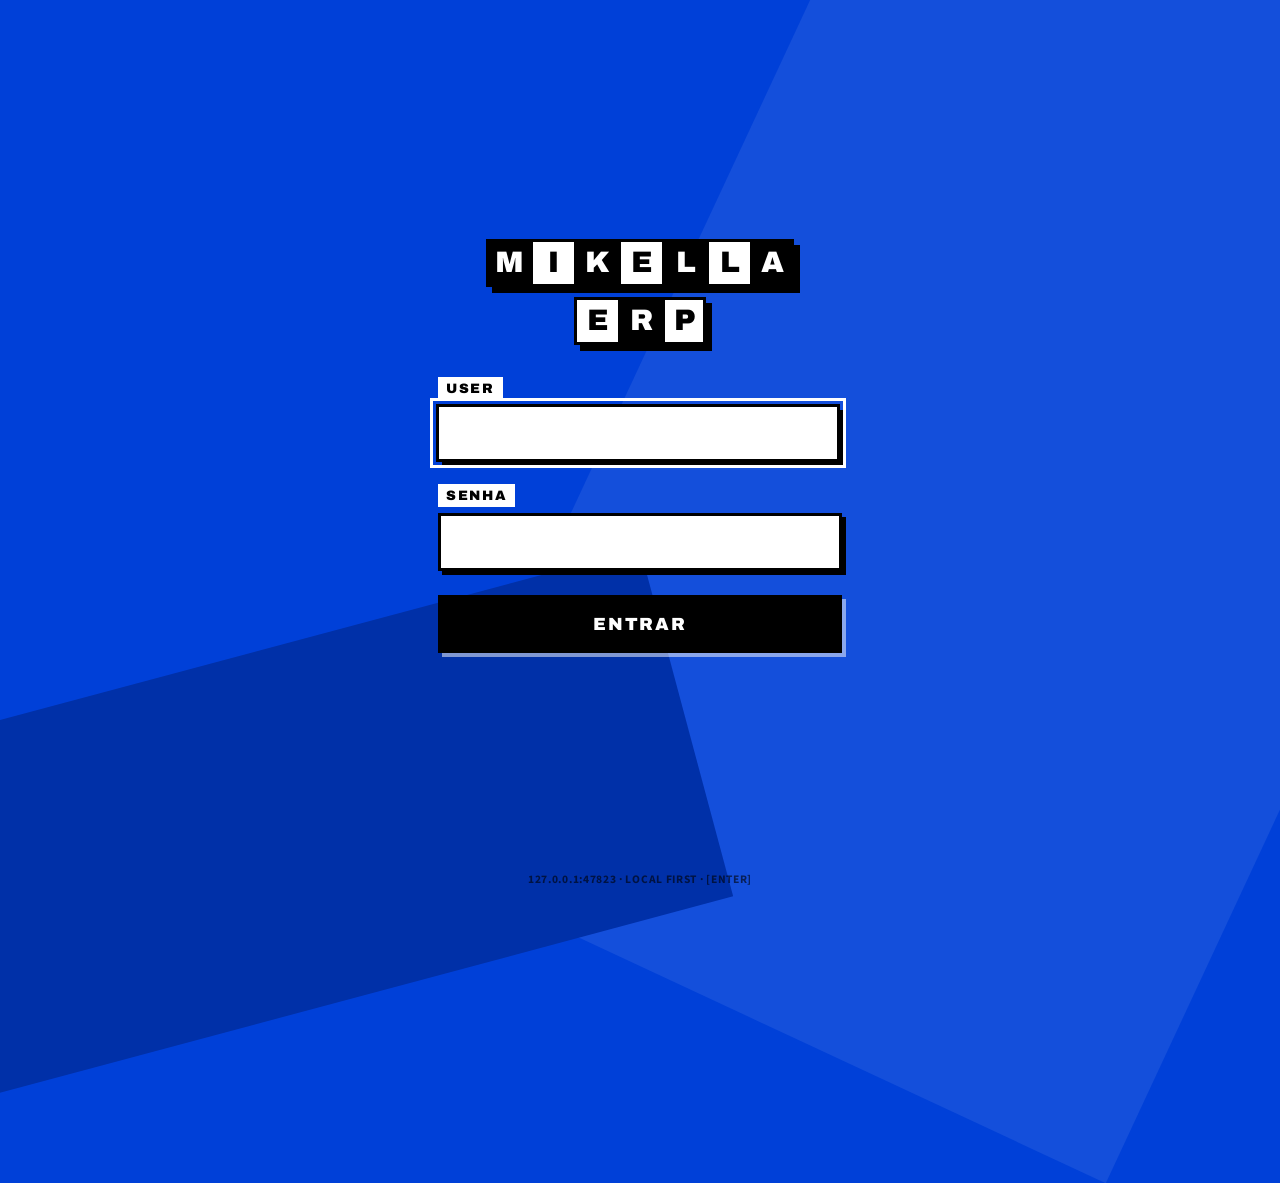
==== commit c472dae9: "feat(finance): dashboard com graficos SVG, analytics de vendas e DRE em cascata" ====
--- a/mikella/frontend/src/app/financeiro.html
+++ b/mikella/frontend/src/app/financeiro.html
@@ -9,6 +9,7 @@
   <link rel="stylesheet" href="../shared/ui/forms.css" />
   <link rel="stylesheet" href="../shared/ui/window-controls.css" />
   <link rel="stylesheet" href="../shared/ui/diagnostico.css" />
+  <link rel="stylesheet" href="../shared/ui/grafico.css" />
   <link rel="stylesheet" href="../features/finance/finance.css" />
   <link rel="stylesheet" href="../features/finance/resumo.css" />
   <link rel="stylesheet" href="../shared/design/utilitarios.css" />
@@ -195,14 +196,46 @@
             </div>
           </div>
 
-          <div class="area-grafico-svg">
-            <div class="u-c4ad4c9b">
-              <h3>Faturamento Diário (Últimos Dias)</h3>
-              <span class="u-a13e233d">Série em Azul Cobalto</span>
-            </div>
-            <div id="grafico-svg-container">
-              <div class="u-df7c6cae">Carregando gráfico...</div>
-            </div>
+          <div class="grade-graficos">
+            <section class="painel-grafico painel-largo">
+              <header class="painel-grafico-topo">
+                <h3>Fluxo de caixa</h3>
+                <span>Entradas x saídas dos últimos 30 dias</span>
+              </header>
+              <div id="grafico-fluxo" class="grafico-container">
+                <div class="grafico-vazio">Carregando gráfico...</div>
+              </div>
+            </section>
+
+            <section class="painel-grafico">
+              <header class="painel-grafico-topo">
+                <h3>Formas de pagamento</h3>
+                <span>Participação no faturamento</span>
+              </header>
+              <div id="grafico-pagamentos" class="grafico-container">
+                <div class="grafico-vazio">Carregando...</div>
+              </div>
+            </section>
+
+            <section class="painel-grafico">
+              <header class="painel-grafico-topo">
+                <h3>Vendas por hora</h3>
+                <span>Quando a loja fatura</span>
+              </header>
+              <div id="grafico-horas" class="grafico-container">
+                <div class="grafico-vazio">Carregando...</div>
+              </div>
+            </section>
+
+            <section class="painel-grafico painel-largo">
+              <header class="painel-grafico-topo">
+                <h3>Produtos que mais faturaram</h3>
+                <span>Faturamento e margem no período</span>
+              </header>
+              <div id="grafico-produtos" class="grafico-container">
+                <div class="grafico-vazio">Carregando...</div>
+              </div>
+            </section>
           </div>
 
           <div class="fita-do-dia-container">
@@ -455,6 +488,10 @@
         </div>
       </div>
 
+      <div id="grafico-aging" class="grafico-container grafico-aging">
+        <div class="grafico-vazio">Carregando envelhecimento das cobranças...</div>
+      </div>
+
       <div class="barra-filtros">
         <button type="button" id="filtro-receber-todas" class="botao primario">Todas as Contas</button>
         <button type="button" id="filtro-receber-hoje" class="botao">Vencendo Hoje</button>
@@ -496,11 +533,11 @@
               <td id="dre-receita-bruta" class="direita valor-positivo">R$ 0,00</td>
             </tr>
             <tr>
-              <td>&nbsp;&nbsp;&nbsp;&nbsp;(-) Deduções e Devoluções de Vendas</td>
-              <td id="dre-deducoes" class="direita valor-negativo">R$ 0,00</td>
+              <td>&nbsp;&nbsp;&nbsp;&nbsp;(-) Descontos Concedidos</td>
+              <td id="dre-descontos" class="direita valor-negativo">R$ 0,00</td>
             </tr>
             <tr class="linha-subtotal">
-              <td><strong>3. (=) Receita Líquida</strong></td>
+              <td><strong>2. (=) Receita Líquida</strong></td>
               <td id="dre-receita-liquida" class="direita">R$ 0,00</td>
             </tr>
             <tr>
@@ -508,19 +545,43 @@
               <td id="dre-cmv" class="direita valor-negativo">R$ 0,00</td>
             </tr>
             <tr class="linha-subtotal">
-              <td><strong>5. (=) Lucro Bruto / Margem de Contribuição</strong></td>
+              <td><strong>3. (=) Lucro Bruto</strong></td>
               <td id="dre-lucro-bruto" class="direita">R$ 0,00</td>
             </tr>
             <tr>
-              <td>&nbsp;&nbsp;&nbsp;&nbsp;(-) Despesas Operacionais e Administrativas</td>
-              <td id="dre-despesas" class="direita valor-negativo">R$ 0,00</td>
+              <td>&nbsp;&nbsp;&nbsp;&nbsp;(-) Custos Variáveis (comissões e taxas de cartão)</td>
+              <td id="dre-custos-variaveis" class="direita valor-negativo">R$ 0,00</td>
+            </tr>
+            <tr class="linha-subtotal">
+              <td><strong>4. (=) Margem de Contribuição</strong></td>
+              <td id="dre-margem-contribuicao" class="direita">R$ 0,00</td>
+            </tr>
+            <tr>
+              <td>&nbsp;&nbsp;&nbsp;&nbsp;(-) Despesas Fixas</td>
+              <td id="dre-despesas-fixas" class="direita valor-negativo">R$ 0,00</td>
+            </tr>
+            <tr class="linha-subtotal">
+              <td><strong>5. (=) Resultado Operacional</strong></td>
+              <td id="dre-resultado-operacional" class="direita">R$ 0,00</td>
+            </tr>
+            <tr>
+              <td>&nbsp;&nbsp;&nbsp;&nbsp;(-) Impostos Estimados</td>
+              <td id="dre-impostos" class="direita valor-negativo">R$ 0,00</td>
             </tr>
             <tr class="linha-resultado">
-              <td><strong>7. (=) Resultado Líquido do Exercício</strong></td>
+              <td><strong>6. (=) Resultado do Período</strong></td>
               <td id="dre-resultado-liquido" class="direita">R$ 0,00</td>
+            </tr>
+            <tr>
+              <td>&nbsp;&nbsp;&nbsp;&nbsp;(-) Retiradas do Dono (informativo, fora do resultado)</td>
+              <td id="dre-retiradas" class="direita">R$ 0,00</td>
             </tr>
           </tbody>
         </table>
+
+        <div id="dre-cascata" class="grafico-container grafico-dre">
+          <div class="grafico-vazio">Calcule o DRE para ver a cascata do resultado.</div>
+        </div>
 
         <div class="cards-kpi-grade u-a37575c8">
           <div class="card-kpi">
--- a/mikella/frontend/src/shared/ui/grafico.css
+++ b/mikella/frontend/src/shared/ui/grafico.css
@@ -0,0 +1,210 @@
+/* ─────────────────────────────────────────────────────────────────────────
+   Gráficos SVG — linguagem visual do Mikella (traço preto, cor chapada,
+   zero gradiente, zero border-radius). Só tokens do design system.
+   ───────────────────────────────────────────────────────────────────────── */
+
+.grafico {
+  display: block;
+  width: 100%;
+  height: auto;
+  overflow: visible;
+}
+
+.grafico text {
+  font-family: var(--fonte-texto);
+  font-size: 11px;
+  fill: var(--cinza-500);
+}
+
+.grafico-grade {
+  stroke: var(--linha);
+  stroke-width: 1;
+  stroke-dasharray: 3 4;
+}
+
+.grafico-eixo {
+  stroke: var(--preto);
+  stroke-width: 1.5;
+}
+
+.grafico-rotulo {
+  font-size: 10px;
+  fill: var(--cinza-500);
+}
+
+.grafico-eixo-rotulo {
+  font-size: 10px;
+  fill: var(--cinza-500);
+}
+
+.grafico-valor {
+  font-size: 10px;
+  font-weight: 700;
+  fill: var(--preto);
+}
+
+/* Barras verticais */
+.grafico-barra {
+  fill: var(--azul-600);
+}
+
+.grafico-barra-entrada {
+  fill: var(--azul-600);
+}
+
+.grafico-barra-saida {
+  fill: var(--vermelho);
+}
+
+/* Barras horizontais */
+.grafico-trilho {
+  fill: var(--papel);
+}
+
+.grafico-rotulo-horizontal {
+  font-size: 11px;
+  font-weight: 700;
+  fill: var(--preto);
+}
+
+.grafico-valor-horizontal {
+  font-size: 11px;
+  font-weight: 700;
+  fill: var(--preto);
+}
+
+/* Cascata do DRE */
+.grafico-barra-total {
+  fill: var(--azul-600);
+}
+
+.grafico-barra-delta-negativo {
+  fill: var(--vermelho);
+}
+
+.grafico-barra-delta-positivo {
+  fill: var(--verde);
+}
+
+/* Rosca */
+.grafico-fatia {
+  fill: none;
+}
+
+.grafico-fatia-1 {
+  stroke: var(--azul-600);
+}
+
+.grafico-fatia-2 {
+  stroke: var(--preto);
+}
+
+.grafico-fatia-3 {
+  stroke: var(--verde);
+}
+
+.grafico-fatia-4 {
+  stroke: var(--amarelo);
+}
+
+.grafico-fatia-5 {
+  stroke: var(--vermelho);
+}
+
+.grafico-fatia-6 {
+  stroke: var(--cinza-500);
+}
+
+.grafico-centro-valor {
+  font-family: var(--fonte-display);
+  font-size: 17px;
+  font-weight: 900;
+  fill: var(--preto);
+}
+
+.grafico-centro-rotulo {
+  font-size: 10px;
+  text-transform: uppercase;
+  letter-spacing: 0.12em;
+  fill: var(--cinza-500);
+}
+
+/* Legenda da rosca */
+.grafico-legenda {
+  list-style: none;
+  margin: var(--espaco-2) 0 0;
+  padding: 0;
+  display: flex;
+  flex-direction: column;
+  gap: 6px;
+}
+
+.grafico-legenda li {
+  display: flex;
+  align-items: center;
+  gap: var(--espaco-2);
+  font-size: 0.85rem;
+}
+
+.grafico-cor {
+  width: 12px;
+  height: 12px;
+  flex: 0 0 12px;
+  border: 1px solid var(--preto);
+}
+
+.grafico-cor-1 {
+  background: var(--azul-600);
+}
+
+.grafico-cor-2 {
+  background: var(--preto);
+}
+
+.grafico-cor-3 {
+  background: var(--verde);
+}
+
+.grafico-cor-4 {
+  background: var(--amarelo);
+}
+
+.grafico-cor-5 {
+  background: var(--vermelho);
+}
+
+.grafico-cor-6 {
+  background: var(--cinza-500);
+}
+
+.grafico-legenda-rotulo {
+  flex: 1;
+  font-weight: 700;
+}
+
+.grafico-legenda-linha {
+  flex-direction: row;
+  gap: var(--espaco-4);
+}
+
+.grafico-legenda-linha .grafico-legenda-rotulo {
+  flex: 0 0 auto;
+}
+
+.grafico-legenda-valor {
+  color: var(--cinza-500);
+  white-space: nowrap;
+}
+
+/* Estado vazio */
+.grafico-vazio {
+  display: flex;
+  align-items: center;
+  justify-content: center;
+  min-height: 140px;
+  padding: var(--espaco-4);
+  border: 1px dashed var(--linha);
+  color: var(--cinza-500);
+  font-size: 0.9rem;
+  text-align: center;
+}
--- a/mikella/frontend/src/features/finance/finance.css
+++ b/mikella/frontend/src/features/finance/finance.css
@@ -474,6 +474,20 @@
   margin-bottom: var(--espaco-4);
 }
 
+/* Cascata do DRE e aging (desenho em shared/ui/grafico.js) */
+.grafico-dre {
+  margin: var(--espaco-4) 0;
+  padding-top: var(--espaco-3);
+  border-top: 2px solid var(--preto);
+}
+
+.grafico-aging {
+  margin-bottom: var(--espaco-3);
+  border: 2px solid var(--preto);
+  background: var(--branco);
+  padding: var(--espaco-3);
+}
+
 .titulo-secao {
   font-family: var(--fonte-display);
   font-size: 1.1rem;
--- a/mikella/frontend/src/features/finance/resumo.css
+++ b/mikella/frontend/src/features/finance/resumo.css
@@ -157,18 +157,56 @@
   font-variant-numeric: tabular-nums lining-nums;
 }
 
-/* Gráfico em SVG Puro (VIZ-010 a VIZ-024) */
-.area-grafico-svg {
-  border: 2px solid var(--preto);
-  background: var(--branco);
-  padding: var(--espaco-3);
+/* Painéis de gráfico do dashboard (SVG em shared/ui/grafico.css) */
+.grade-graficos {
+  display: grid;
+  grid-template-columns: repeat(2, minmax(0, 1fr));
+  gap: var(--espaco-4);
   margin-bottom: var(--espaco-4);
 }
 
-.area-grafico-svg h3 {
-  margin: 0 0 var(--espaco-2) 0;
+.painel-grafico {
+  border: 2px solid var(--preto);
+  background: var(--branco);
+  padding: var(--espaco-3);
+  min-width: 0;
+}
+
+/* O fluxo de caixa e o ranking ocupam a linha inteira. */
+.painel-grafico.painel-largo {
+  grid-column: 1 / -1;
+}
+
+.painel-grafico-topo {
+  display: flex;
+  align-items: baseline;
+  justify-content: space-between;
+  gap: var(--espaco-3);
+  border-bottom: 2px solid var(--preto);
+  padding-bottom: var(--espaco-2);
+  margin-bottom: var(--espaco-3);
+}
+
+.painel-grafico-topo h3 {
+  margin: 0;
   font-size: 0.95rem;
   text-transform: uppercase;
+}
+
+.painel-grafico-topo span {
+  font-size: 0.8rem;
+  color: var(--cinza-500);
+  text-align: right;
+}
+
+.grafico-container {
+  min-width: 0;
+}
+
+@media (max-width: 900px) {
+  .grade-graficos {
+    grid-template-columns: minmax(0, 1fr);
+  }
 }
 
 /* Coluna Lateral de Atenção (Pergunta 3 - Máximo 3 selos) */
@@ -296,33 +334,3 @@
   font-weight: 900;
   font-variant-numeric: tabular-nums lining-nums;
 }
-
-/* Gráfico SVG — apresentação por classe, sem atributo style */
-.grafico-svg {
-  width: 100%;
-  height: auto;
-  display: block;
-}
-
-.grafico-eixo {
-  stroke: var(--preto);
-  stroke-width: 2;
-}
-
-.grafico-barra {
-  fill: var(--azul-600);
-  stroke: var(--preto);
-  stroke-width: 1.5;
-}
-
-.grafico-rotulo {
-  fill: var(--preto);
-  font-size: 11px;
-  font-weight: 700;
-}
-
-.grafico-vazio {
-  padding: var(--espaco-3);
-  color: var(--cinza-500);
-  text-align: center;
-}
